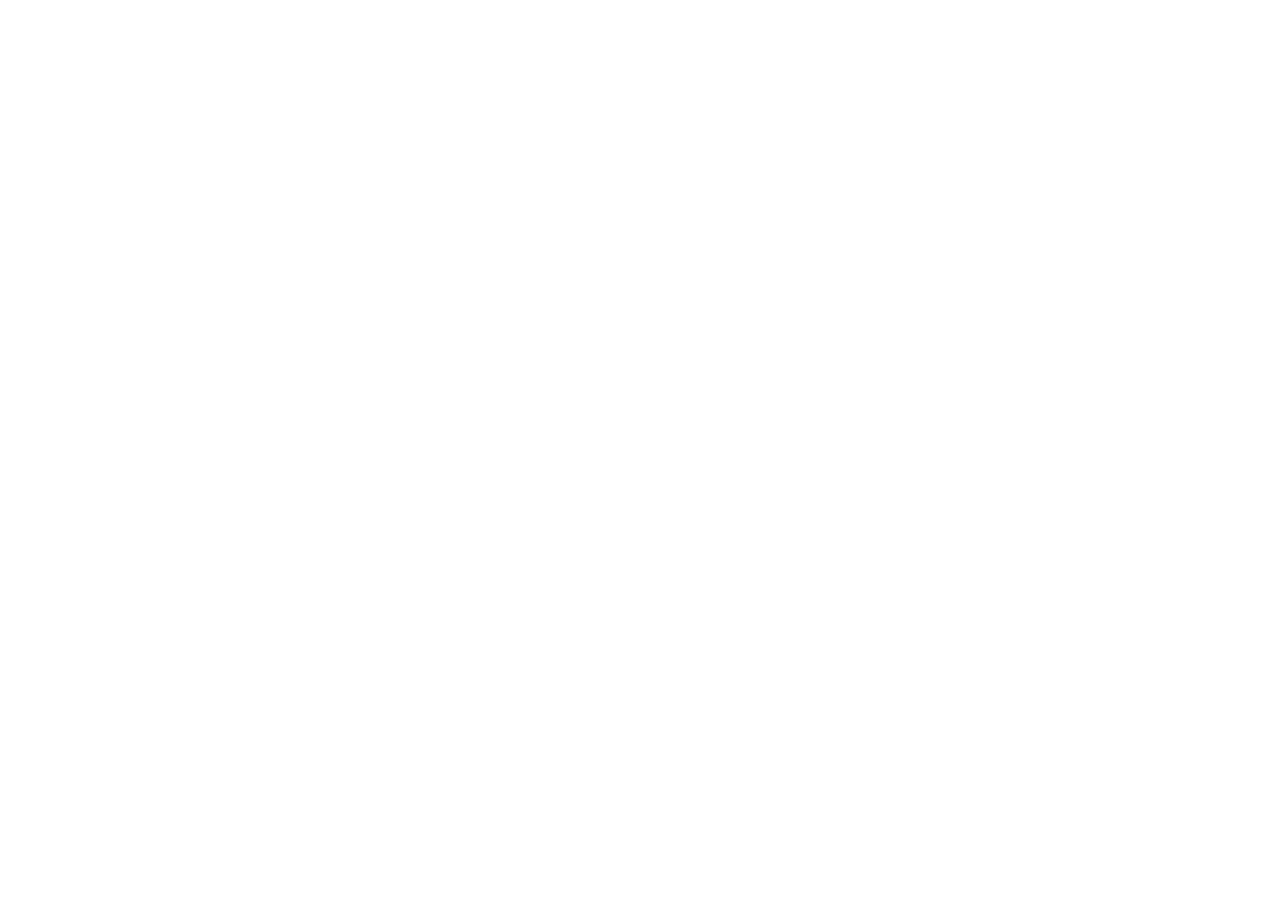
==== index.html @ 22df34af "remove under construction from develop" ====
<!DOCTYPE html>
<html lang="en">
<head>
  <meta charset="UTF-8">
  <meta name="viewport" content="width=device-width, initial-scale=1.0">
  <title>Logistix | Experts in worldwide courier logistics</title>
</head>
<body>

</body>
</html>
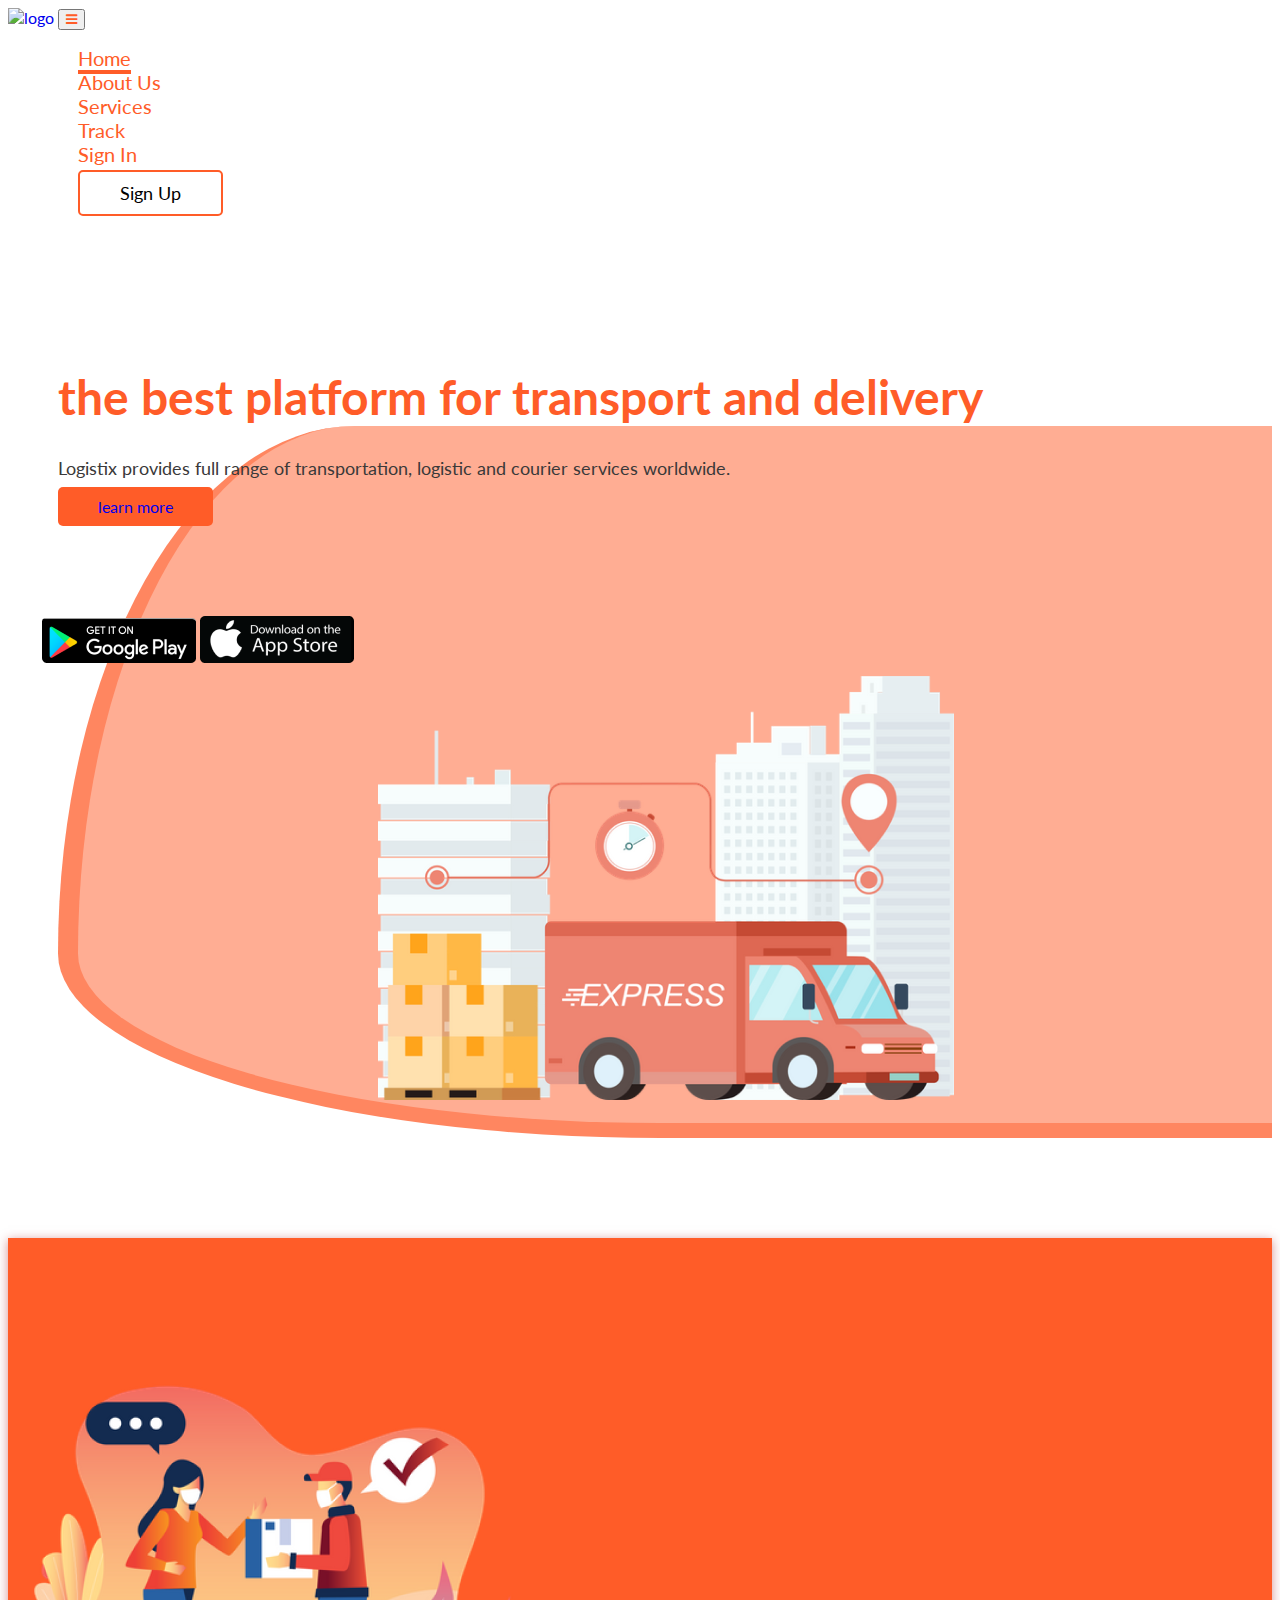
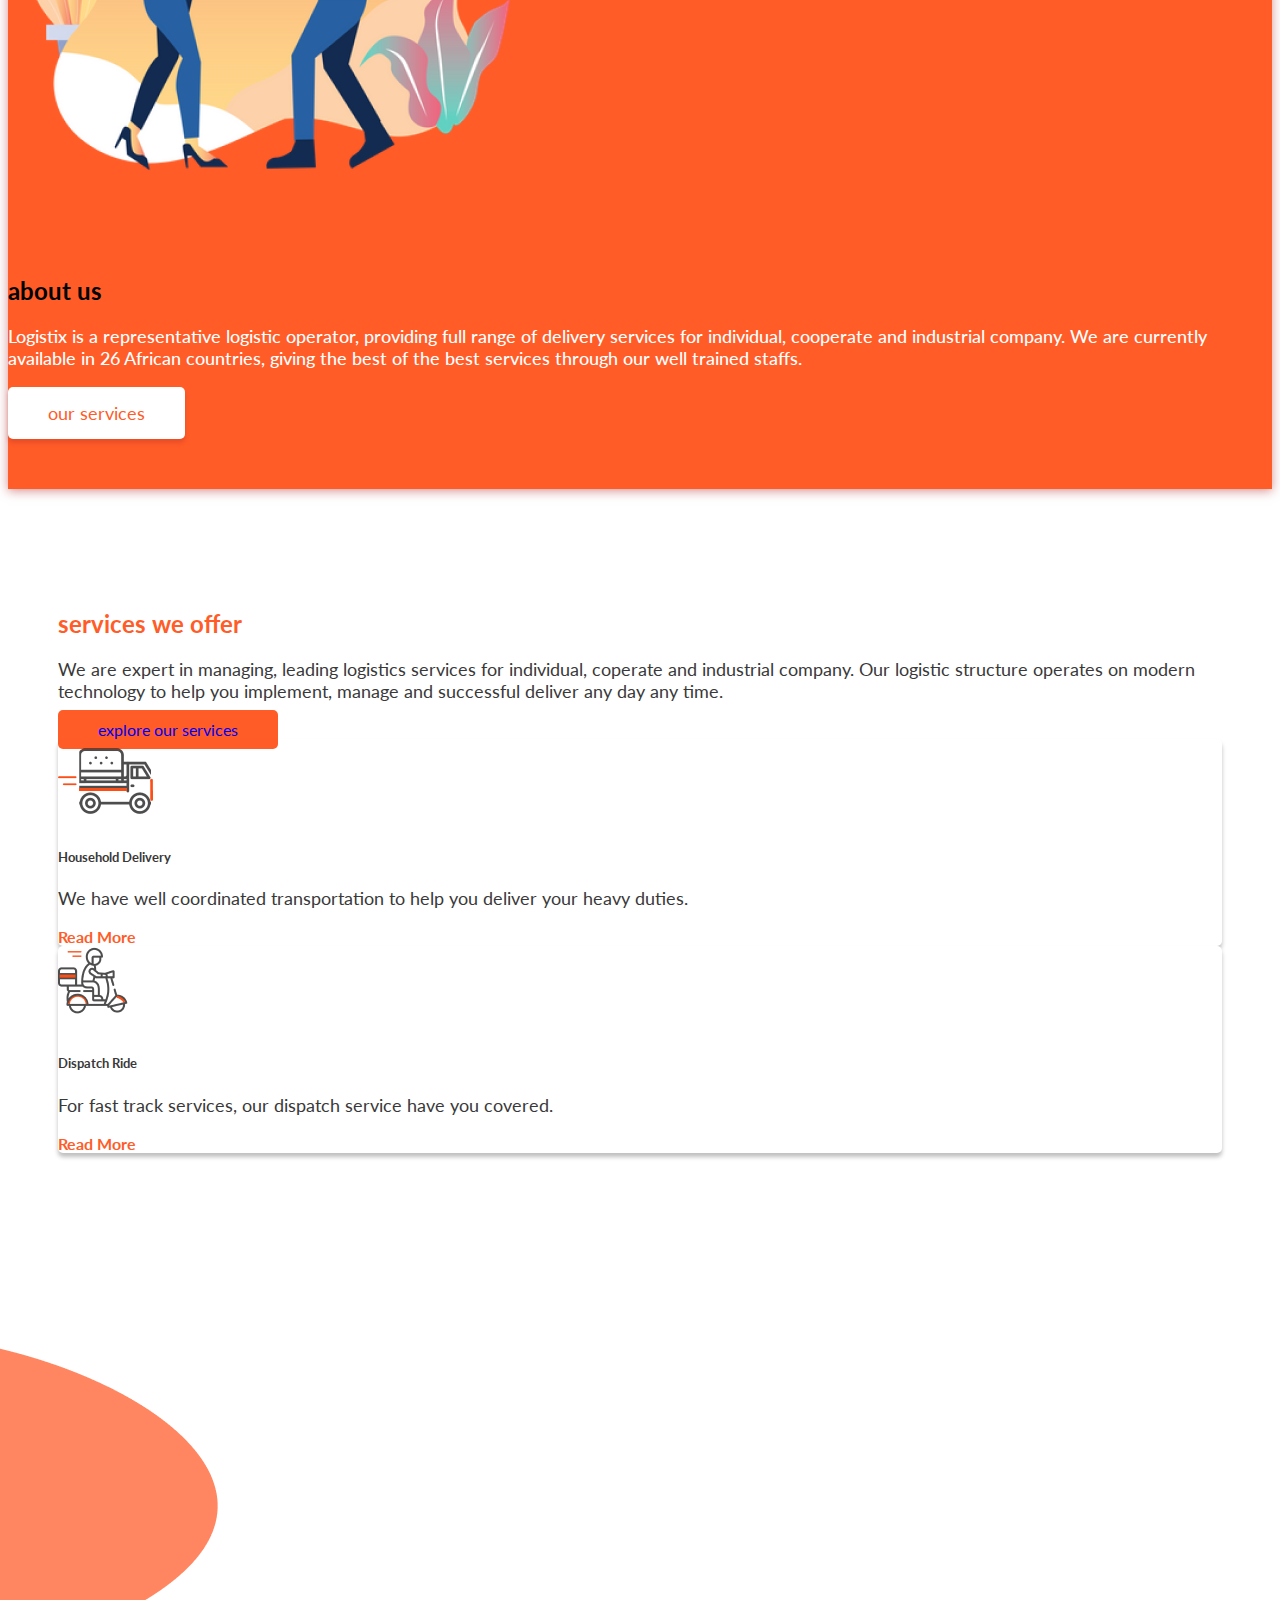
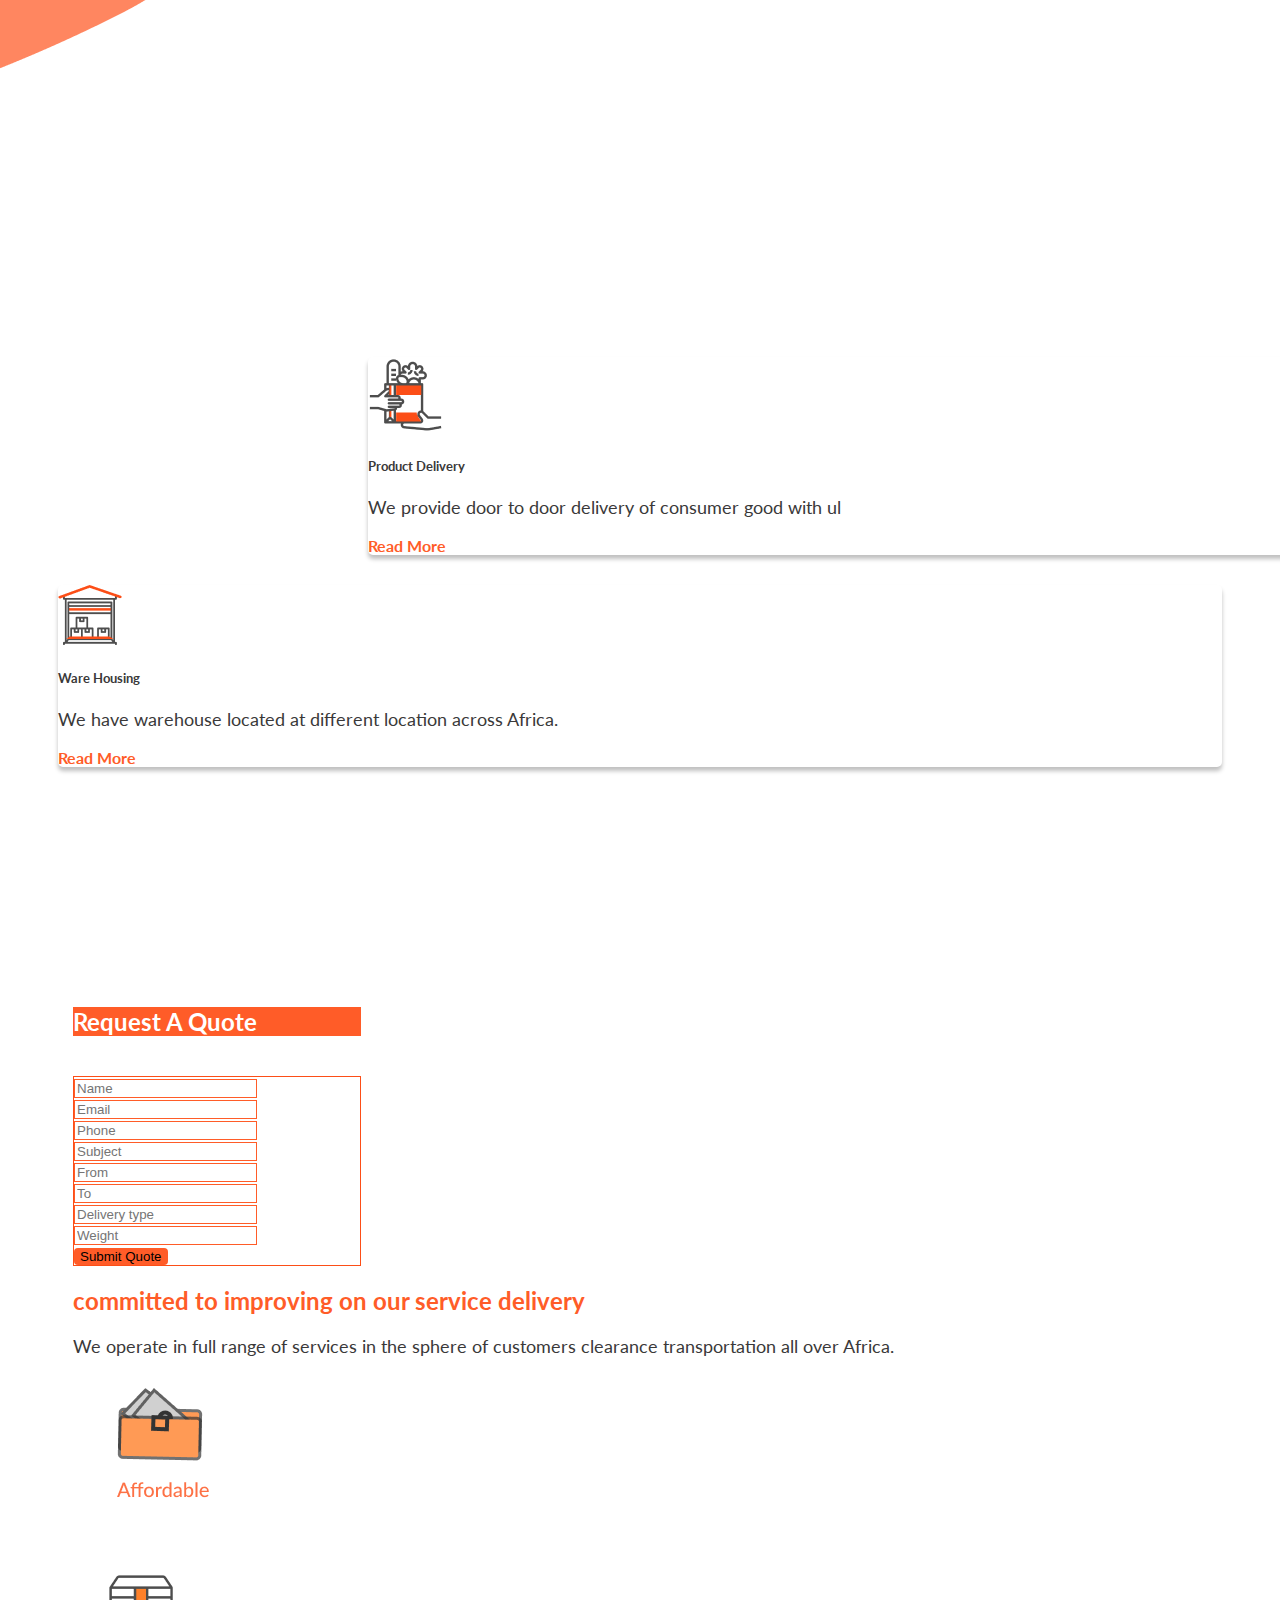
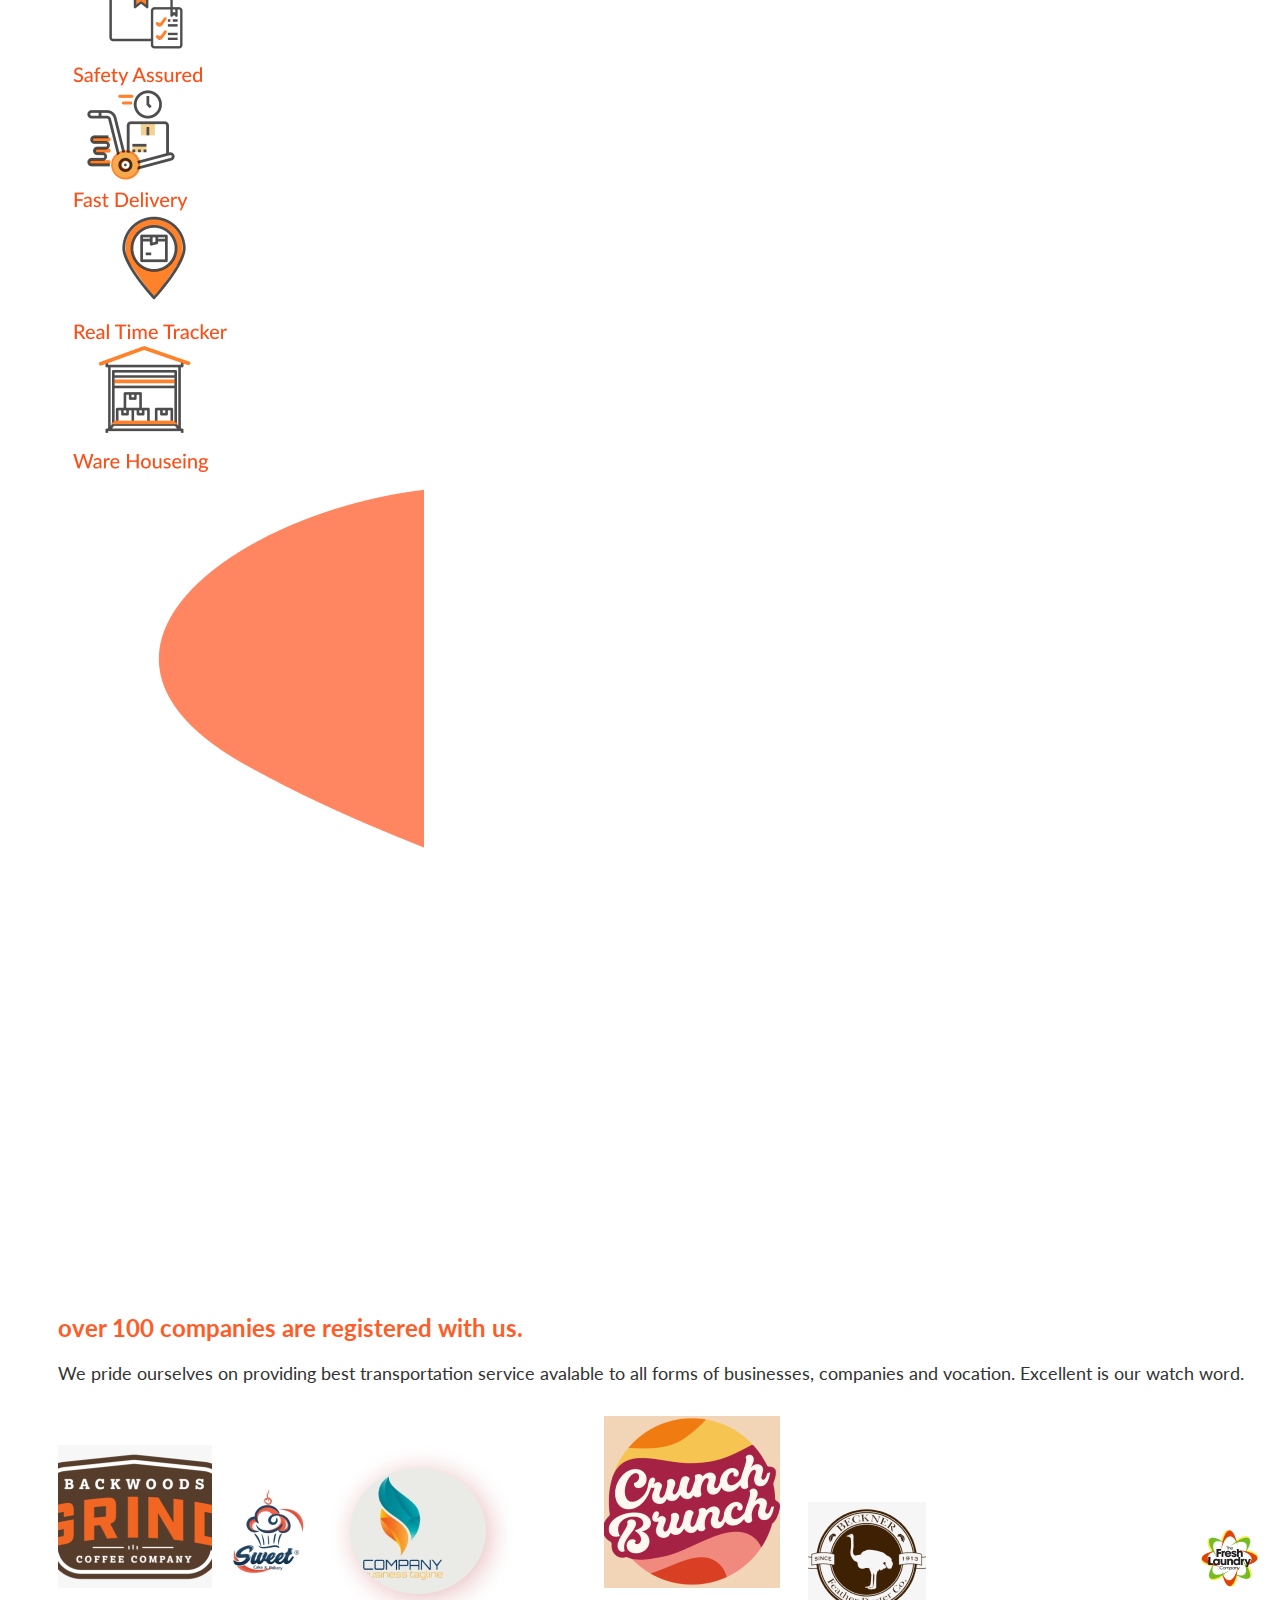
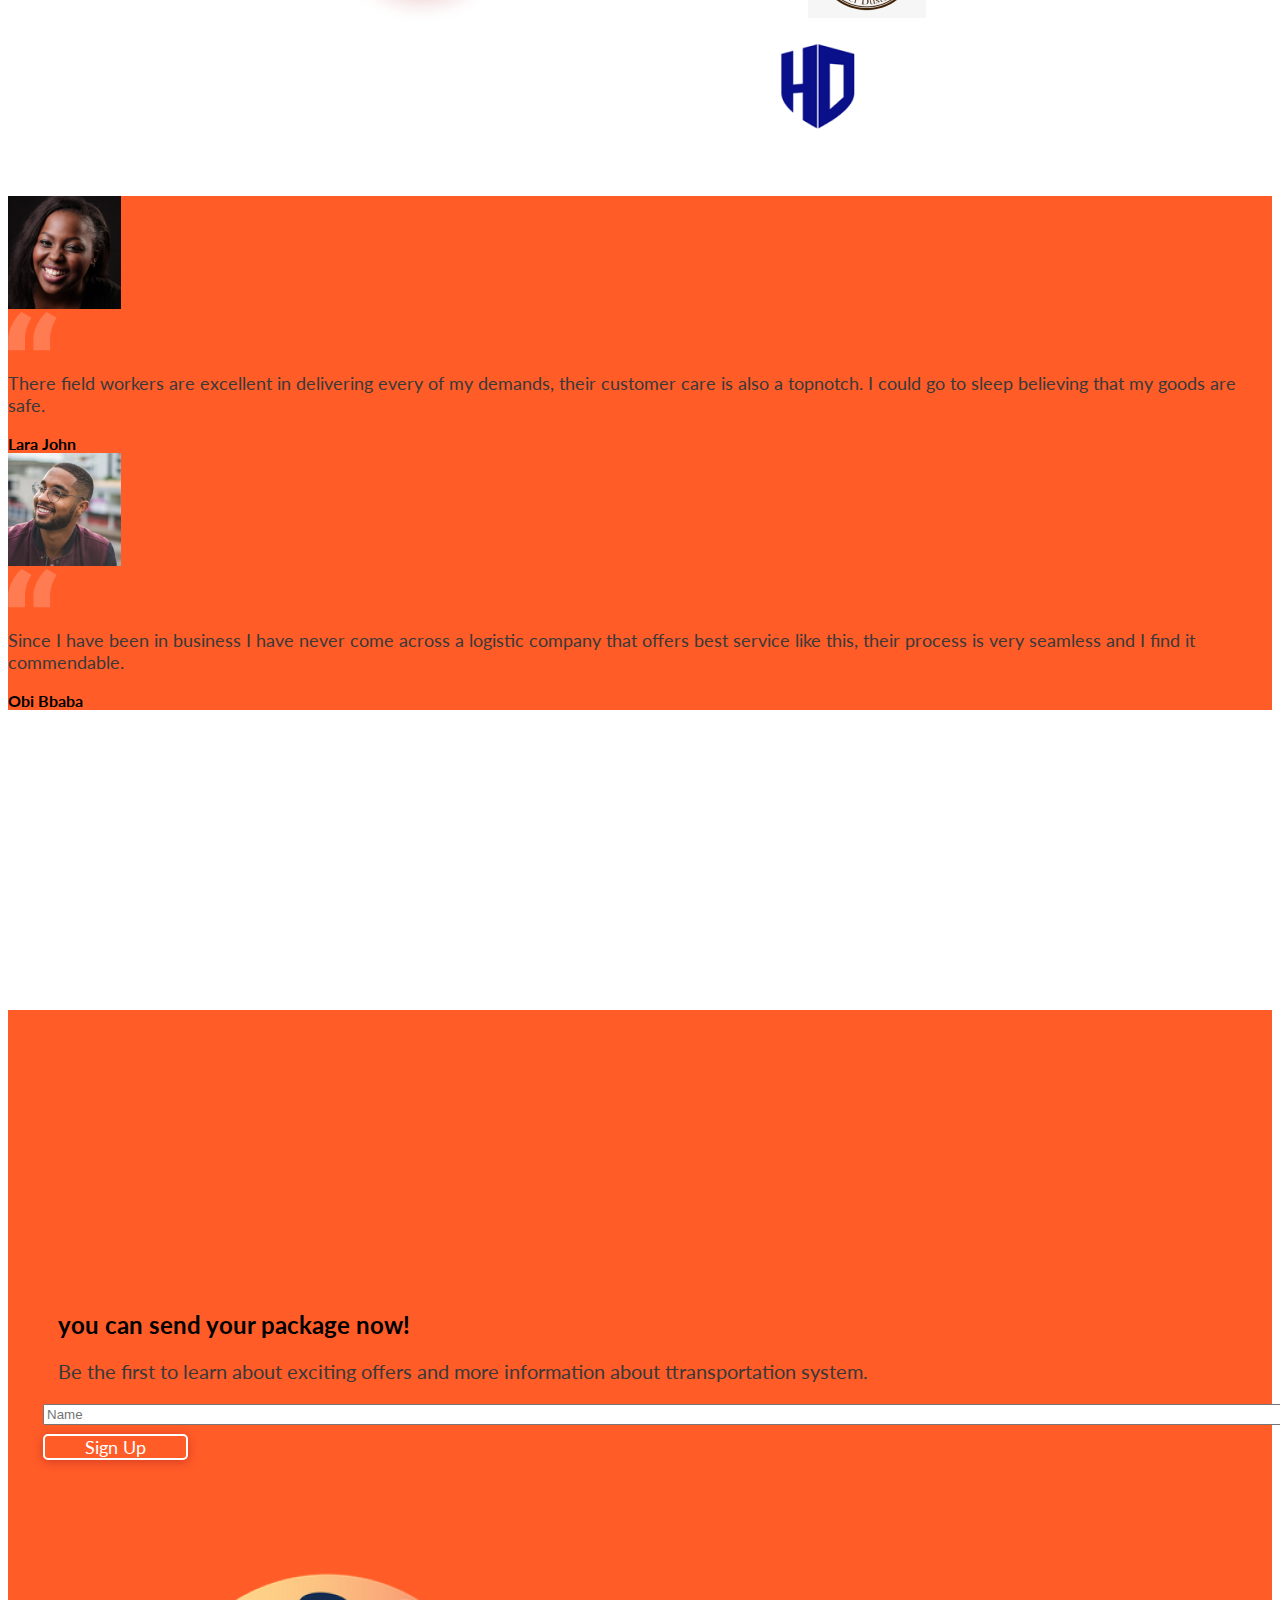
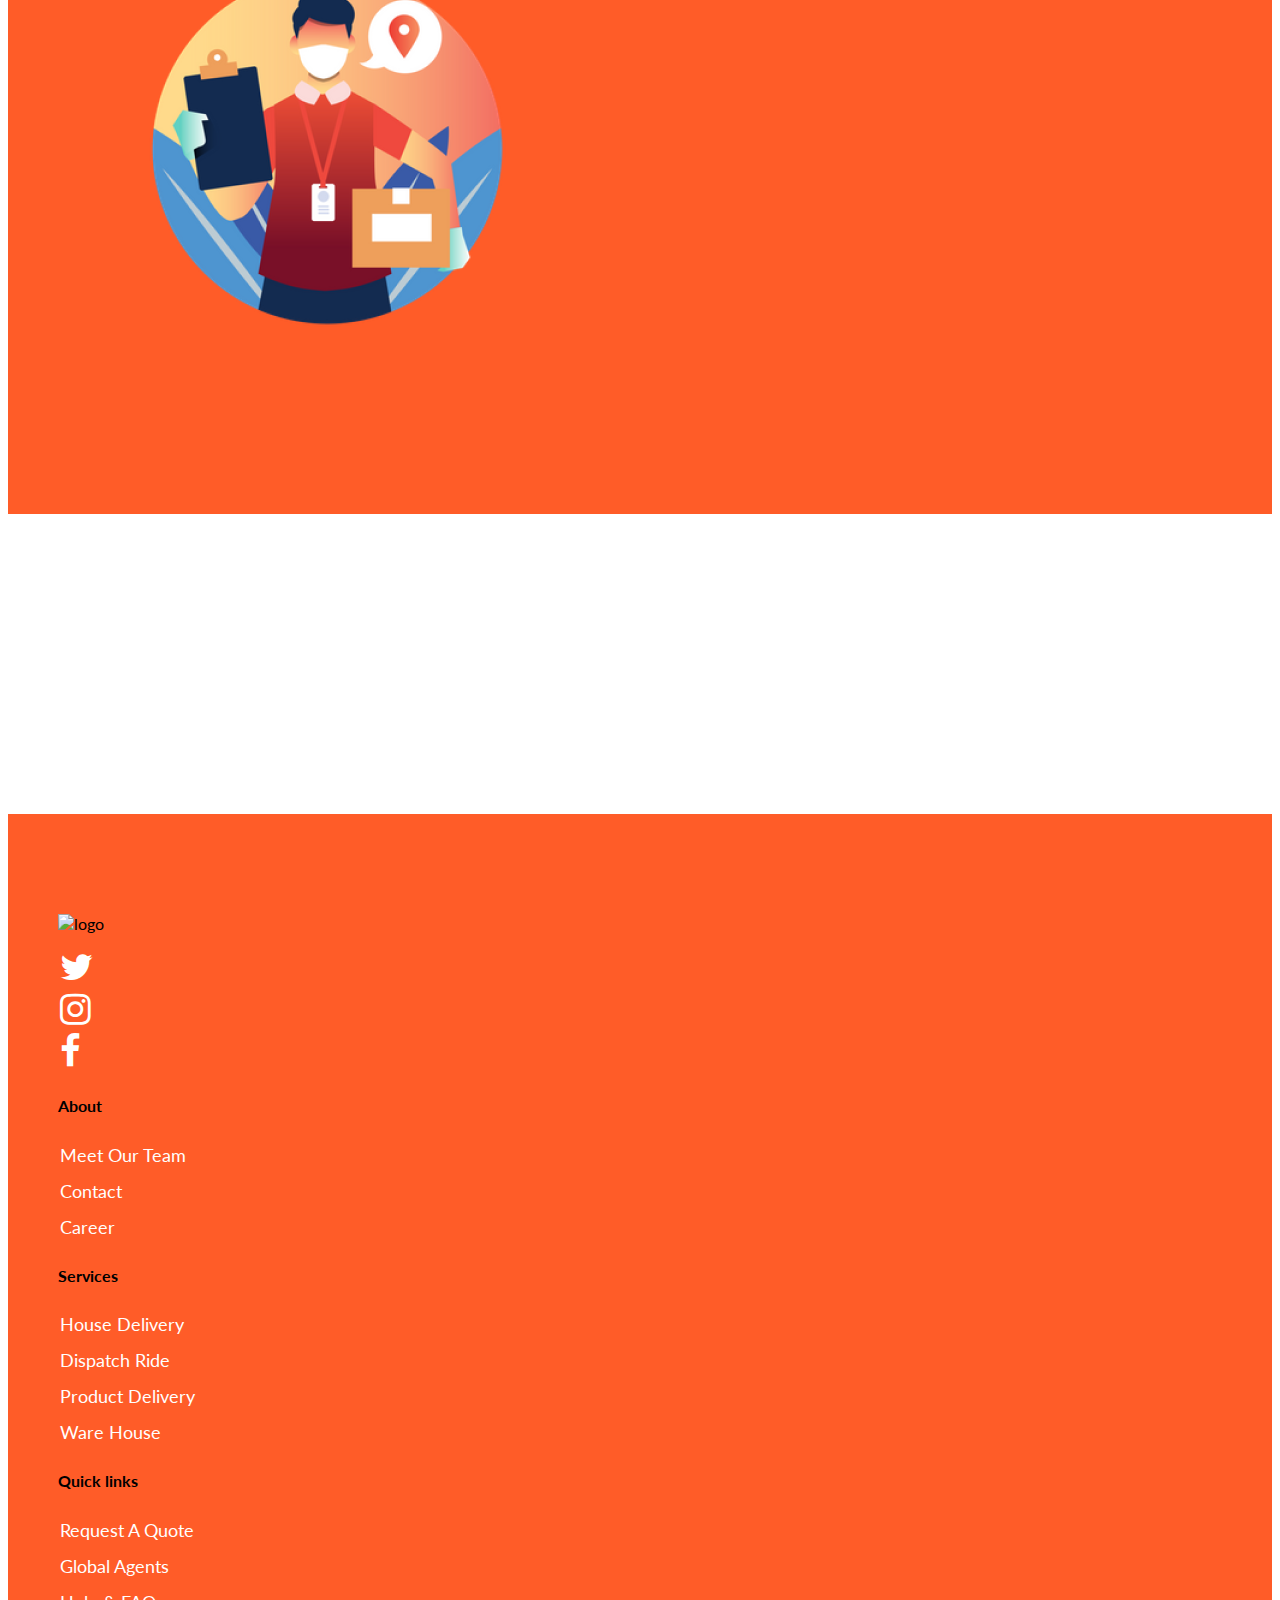
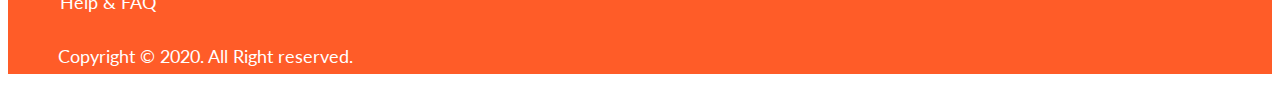
==== commit 6a6c2465: "Build the responsive landing page [ch46689]" ====
--- a/index.html
+++ b/index.html
@@ -1,11 +1,559 @@
 <!DOCTYPE html>
 <html lang="en">
-<head>
-  <meta charset="UTF-8">
-  <meta name="viewport" content="width=device-width, initial-scale=1.0">
-  <title>Logistix | Experts in worldwide courier logistics</title>
-</head>
-<body>
-
-</body>
-</html>+  <head>
+    <meta charset="UTF-8" />
+    <meta name="viewport" content="width=device-width, initial-scale=1.0" />
+    <title>Logistics | Experts in worldwide courier logistics</title>
+    <link rel="stylesheet" href="./css/styles.css" />
+    <link
+      rel="stylesheet"
+      href="https://stackpath.bootstrapcdn.com/bootstrap/4.5.0/css/bootstrap.min.css"
+      integrity="sha384-9aIt2nRpC12Uk9gS9baDl411NQApFmC26EwAOH8WgZl5MYYxFfc+NcPb1dKGj7Sk"
+      crossorigin="anonymous"
+    />
+    <link
+      href="https://fonts.googleapis.com/css2?family=Lato&display=swap"
+      rel="stylesheet"
+    />
+    <link
+      href="https://stackpath.bootstrapcdn.com/font-awesome/4.7.0/css/font-awesome.min.css"
+      rel="stylesheet"
+      integrity="sha384-wvfXpqpZZVQGK6TAh5PVlGOfQNHSoD2xbE+QkPxCAFlNEevoEH3Sl0sibVcOQVnN"
+      crossorigin="anonymous"
+    />
+  </head>
+  <body>
+    <!-- Header start -->
+    <header>
+      <div class="container-fluid mb-4">
+        <nav class="navbar navbar-expand-md px-5">
+          <a class="navbar-brand" href="index.html">
+            <img src="./img/logo-pink.svg" class="img-fluid mr-2" alt="logo" />
+          </a>
+          <button
+            class="navbar-toggler"
+            type="button"
+            data-toggle="collapse"
+            data-target="#navbarSupportedContent"
+          >
+            <span class="navbar-toggler-icon"><i class="fa fa-bars"></i></span>
+          </button>
+
+          <div class="collapse navbar-collapse" id="navbarSupportedContent">
+            <ul class="navbar-nav ml-auto mt-3">
+              <li class="nav-item">
+                <a class="nav-link active" href="#">Home</a>
+              </li>
+              <li class="nav-item">
+                <a class="nav-link" href="#">About Us</a>
+              </li>
+              <li class="nav-item">
+                <a class="nav-link" href="#">Services</a>
+              </li>
+              <li class="nav-item">
+                <a class="nav-link white-color" href="#">Track</a>
+              </li>
+              <li class="nav-item">
+                <a class="nav-link white-color" href="#">Sign In</a>
+              </li>
+              <li class="nav-item white-color">
+                <a class="btn_1" href="#">Sign Up</a>
+              </li>
+            </ul>
+          </div>
+        </nav>
+      </div>
+    </header>
+    <!-- Header end -->
+
+    <!-- Hero start -->
+    <section class="hero hero_padding">
+      <div class="container-fluid">
+        <div class="row">
+          <div class="col-lg-5 col-sm-12 margin_top_mobile">
+            <h1 class="text-capitalize mt-4 mb-4">
+              the best platform for transport and delivery
+            </h1>
+            <p>
+              Logistix provides full range of transportation, logistic and
+              courier services worldwide.
+            </p>
+            <a
+              href="#"
+              class="btn btn-primary shadow-lg text-capitalize mt-4 mb-2"
+              >learn more</a
+            >
+            <div class="col-md-6 mt-4 mb-4 d-flex logo">
+              <img
+                src="./img/playstore 1.png"
+                alt="logo"
+                class="img-fluid mr-4"
+              />
+              <img src="./img/appstore 1.png" alt="logo" class="img-fluid" />
+            </div>
+          </div>
+
+          <div
+            class="col-lg-7 pl-lg-5 col-sm-12 d-none d-lg-block rounded_bg_curve"
+          >
+            <img src="./img/delivery-van.png" alt="image" class="img-fluid" />
+          </div>
+        </div>
+      </div>
+    </section>
+    <!-- Hero end -->
+
+    <!-- About Us start -->
+    <section class="about about_padding">
+      <div class="container">
+        <div class="row">
+          <div class="col-lg-7">
+            <img src="../img/hand-delivery.png" alt="image" class="img-fluid" />
+          </div>
+
+          <div class="col-lg-5 text-white px-4 mobile_margin">
+            <h2 class="text-capitalize mt-4 mb-4 pt-5">about us</h2>
+            <p class="details mb-4 text">
+              Logistix is a representative logistic operator, providing full
+              range of delivery services for individual, cooperate and
+              industrial company. We are currently available in 26 African
+              countries, giving the best of the best services through our well
+              trained staffs.
+            </p>
+            <div class="btn-big col-md-6 text-capitalize text-center">
+              <a href="#">our services</a>
+            </div>
+          </div>
+        </div>
+      </div>
+    </section>
+    <!-- About Us end -->
+
+    <!-- Services We Offer start -->
+    <section class="services services_padding">
+      <div class="container-fluid">
+        <div class="row">
+          <div class="col-lg-4 mobile_text_center">
+            <h2 class="text-capitalize mt-5 mb-4">
+              services we offer
+            </h2>
+            <p class="mb-5">
+              We are expert in managing, leading logistics services for
+              individual, coperate and industrial company. Our logistic
+              structure operates on modern technology to help you implement,
+              manage and successful deliver any day any time.
+            </p>
+            <a href="#" class="btn btn-primary shadow-lg text-capitalize mb-5"
+              >explore our services</a
+            >
+          </div>
+
+          <div class="col-lg-3 mt-4 px-4 pt-4 shadow ml-auto">
+            <img src="./img/Group 11.png" class="img-fluid" alt="truck" />
+            <h5 class="mt-4">Household Delivery</h5>
+            <p>
+              We have well coordinated transportation to help you deliver your
+              heavy duties.
+            </p>
+            <a href="#" class="btn btn-link text-left mr-5">Read More</a>
+          </div>
+
+          <div class="col-lg-3 mt-4 px-4 pt-4 shadow ml-auto">
+            <img src="./img/Group 12.png" class="img-fluid mt-2" alt="truck" />
+            <h5 class="mt-4">Dispatch Ride</h5>
+            <p>
+              For fast track services, our dispatch service have you covered.
+            </p>
+            <a href="#" class="btn btn-link text-left mr-5">Read More</a>
+          </div>
+        </div>
+
+        <div class="row">
+          <div class="ellipse_1 col-lg-2">
+            <img
+              src="./img/Ellipse 27.png"
+              alt="img"
+              class="img-fluid ellipse27"
+            />
+          </div>
+
+          <div class="product col-lg-3 mt-4 px-4 pt-4 shadow">
+            <img src="./img/Group 14.png" class="img-fluid mt-2" alt="truck" />
+            <h5 class="mt-4">Product Delivery</h5>
+            <p>
+              We provide door to door delivery of consumer good with ul
+            </p>
+            <a href="#" class="btn btn-link text-left mr-5">Read More</a>
+          </div>
+
+          <div class="ellipse_2 col-lg-3 mt-4 px-4 pt-4 ml-auto shadow">
+            <img src="./img/Group 13.png" class="img-fluid mt-2" alt="truck" />
+            <h5 class="mt-4">Ware Housing</h5>
+            <p>
+              We have warehouse located at different location across Africa.
+            </p>
+            <a href="#" class="btn btn-link text-left mr-5">Read More</a>
+          </div>
+        </div>
+      </div>
+    </section>
+    <!-- Services We Offer start -->
+
+    <!-- Service delivery start -->
+    <section class="delivery service_delivery_padding">
+      <div class="container-fluid">
+        <div class="row">
+          <div class="col-sm-12 col-lg-5 card">
+            <h5 class="card-header text-center p-4">
+              request a quote
+            </h5>
+            <div class="card-body">
+              <form>
+                <div class="form-row">
+                  <div class="form-group col-md-6">
+                    <input
+                      type="text"
+                      class="form-control form-control-lg"
+                      placeholder="Name"
+                    />
+                  </div>
+                  <div class="form-group col-md-6">
+                    <input
+                      type="email"
+                      class="form-control form-control-lg"
+                      placeholder="Email"
+                    />
+                  </div>
+                  <div class="form-group col-md-6">
+                    <input
+                      type="text"
+                      class="form-control form-control-lg"
+                      placeholder="Phone"
+                    />
+                  </div>
+                  <div class="form-group col-md-6">
+                    <input
+                      type="text"
+                      class="form-control form-control-lg"
+                      placeholder="Subject"
+                    />
+                  </div>
+                  <div class="form-group col-md-6">
+                    <input
+                      type="text"
+                      class="form-control form-control-lg"
+                      placeholder="From"
+                    />
+                  </div>
+                  <div class="form-group col-md-6">
+                    <input
+                      type="text"
+                      class="form-control form-control-lg"
+                      placeholder="To"
+                    />
+                  </div>
+                  <div class="form-group col-md-6">
+                    <input
+                      type="text"
+                      class="form-control form-control-lg"
+                      placeholder="Delivery type"
+                    />
+                  </div>
+                  <div class="form-group col-md-6">
+                    <input
+                      type="text"
+                      class="form-control form-control-lg"
+                      placeholder="Weight"
+                    />
+                  </div>
+                </div>
+                <button class="btn btn-primary btn-lg btn-block mt-4">
+                  Submit Quote
+                </button>
+              </form>
+            </div>
+          </div>
+
+          <div class="col-lg-7 pl-lg-5 margin_mobile">
+            <h2 class="text-capitalize mt-4 mb-4">
+              committed to improving on our service delivery
+            </h2>
+            <p>
+              We operate in full range of services in the sphere of customers
+              clearance transportation all over Africa.
+            </p>
+
+            <div class="d-flex mt-5 mb-5">
+              <div class="col-md-4 col-lg-4">
+                <img src="./img/afforrable.png" alt="img" class="img-fluid" />
+              </div>
+
+              <div class="col-md-4 col-lg-4">
+                <img src="./img/safety.png" alt="img" class="img-fluid" />
+              </div>
+
+              <div class="col-md-4 col-lg-4">
+                <img src="./img/delivery.png" alt="img" class="img-fluid" />
+              </div>
+            </div>
+
+            <div class="d-flex mt-5 mb-5">
+              <div class="col-md-4 col-lg-6">
+                <img src="./img/tracker.png" alt="img" class="img-fluid" />
+              </div>
+
+              <div class="col-md-4 col-lg-4">
+                <img src="./img/Group 18.png" alt="img" class="img-fluid" />
+              </div>
+
+              <div class="col-md-4 col-lg-2">
+                <img
+                  src="./img/Ellipse 28.png"
+                  alt="img"
+                  class="img-fluid cuvrve_icon"
+                />
+              </div>
+            </div>
+          </div>
+        </div>
+      </div>
+    </section>
+    <!-- Service delivery end -->
+
+    <!-- Companies Registered With Us start -->
+    <section class="companies companies_padding">
+      <div class="container-fluid">
+        <div class="row">
+          <div class="col-lg-5 mobile_margin">
+            <h2 class="text-capitalize mt-4 mb-4">
+              over 100 companies are registered with us.
+            </h2>
+            <p>
+              We pride ourselves on providing best transportation service
+              avalable to all forms of businesses, companies and vocation.
+              Excellent is our watch word.
+            </p>
+          </div>
+
+          <div class="col-lg-7 pl-lg-5 companies_logo">
+            <img
+              src="./img/grind.png"
+              alt="grind"
+              class="img-fluid rounded-circle shadow-lg grind"
+            />
+            <img
+              src="./img/bakery-cake.png"
+              alt="cake"
+              class="img-fluid rounded-circle ml-5 bakery"
+            />
+            <img
+              src="./img/mask.png"
+              alt="mask"
+              class="img-fluid rounded-circle mask"
+            />
+            <img
+              src="./img/dribbble_shot.png"
+              alt="dribbble_shot"
+              class="img-fluid rounded-circle pl-5 ml-5 dribbble_shot"
+            />
+            <img
+              src="./img/shield.png"
+              alt="shield"
+              class="img-fluid rounded-circle shadow-lg shield"
+            />
+            <img
+              src="./img/ostrich.png"
+              alt="ostrich"
+              class="img-fluid rounded-circle ml-5 ostrich"
+            />
+            <img
+              src="./img/flower.png"
+              alt="flower"
+              class="img-fluid rounded-circle shadow-lg flower"
+            />
+            <img
+              src="./img/joy.png"
+              alt="joy"
+              class="img-fluid rounded-circle shadow-lg joy"
+            />
+            <img
+              src="./img/tree-.png"
+              alt="tree"
+              class="img-fluid rounded-circle shadow-lg tree"
+            />
+          </div>
+        </div>
+      </div>
+    </section>
+    <!-- Companies Registered With Us end -->
+
+    <!-- Testimonials start -->
+    <section class="testimonials testimonials_padding p-5">
+      <div class="container">
+        <div class="row">
+          <div class="col-md-6 mx-auto text-center mobile_hidden">
+            <div class="p-5">
+              <img
+                src="./img/photo1.png"
+                alt=" photo"
+                class="img-fluid rounded-circle"
+              />
+              <div class="quote text-left">
+                <img src="./img/“.png" alt="quote" class="img-fluid" />
+              </div>
+              <p class="text-white mt-4 px-2">
+                There field workers are excellent in delivering every of my
+                demands, their customer care is also a topnotch. I could go to
+                sleep believing that my goods are safe.
+              </p>
+              <strong class="text-white">Lara John</strong>
+            </div>
+          </div>
+
+          <div class="col-md-6 mx-auto text-center mobile_bottom">
+            <div class="p-5">
+              <img
+                src="./img/photo2.png"
+                alt=" photo"
+                class="img-fluid rounded-circle"
+              />
+              <div class="quote text-left">
+                <img src="./img/“ quote2.png" alt="quote" class="img-fluid" />
+              </div>
+              <p class="text-white mt-4 px-2">
+                Since I have been in business I have never come across a
+                logistic company that offers best service like this, their
+                process is very seamless and I find it commendable.
+              </p>
+              <strong class="text-white">Obi Bbaba</strong>
+            </div>
+          </div>
+        </div>
+      </div>
+    </section>
+    <!-- Testimonials end -->
+
+    <!-- Empty section space start -->
+    <div class="container empty_space_1"></div>
+    <!-- Empty section space end -->
+
+    <!-- Send Packages start -->
+    <section class="packages send_packages_padding">
+      <div class="container-fluid">
+        <div class="row">
+          <div class="col-md-6 text-white">
+            <div class="margin_top">
+              <h2 class="text-capitalize mb-4">
+                you can send your package now!
+              </h2>
+              <p class="mb-4 text-white">
+                Be the first to learn about exciting offers and more information
+                about ttransportation system.
+              </p>
+              <div class="col-sm-12 d-flex margin mt-4">
+                <form>
+                  <input
+                    type="text"
+                    class="form-control form-control-lg d-block"
+                    placeholder="Name"
+                  />
+                </form>
+                <a href="#" class="btn-primary btn-lg ml-auto">Sign Up</a>
+              </div>
+            </div>
+          </div>
+
+          <div class="col-md-6 mobile_hidden">
+            <img
+              src="../img/delivery-man.png"
+              alt="delivery"
+              class="img-fluid"
+            />
+          </div>
+        </div>
+      </div>
+    </section>
+    <!-- Send Packages end -->
+
+    <!-- Empty section space start -->
+    <div class="container empty_space_2"></div>
+    <!-- Empty section space end -->
+
+    <!-- Footer start -->
+    <footer class="footer footer_padding">
+      <div class="container-fluid">
+        <div class="row">
+          <div class="col-md-3 col-sm-4">
+            <img
+              src="./img/logo-white.svg"
+              class="img-fluid mt-2 mb-4"
+              alt="logo"
+            />
+            <ul class="social-icons d-flex mt-4">
+              <li>
+                <a href="#"><i class="fa fa-twitter fa-2x"></i></a>
+              </li>
+              <li>
+                <a href="#"><i class="fa fa-instagram fa-2x pl-5"></i></a>
+              </li>
+              <li>
+                <a href="#"><i class="fa fa-facebook fa-2x pl-5"></i></a>
+              </li>
+            </ul>
+          </div>
+
+          <div class="col-md-3 col-sm-4">
+            <h4 class="text-white mb-4">About</h4>
+            <ul>
+              <li><a href="#">Meet Our Team</a></li>
+              <li><a href="#">Contact</a></li>
+              <li><a href="#">Career</a></li>
+            </ul>
+          </div>
+
+          <div class="col-md-3 col-sm-4">
+            <h4 class="text-white mb-4">Services</h4>
+            <ul>
+              <li><a href="#">House Delivery</a></li>
+              <li><a href="#">Dispatch Ride</a></li>
+              <li><a href="#">Product Delivery</a></li>
+              <li><a href="#">Ware House</a></li>
+            </ul>
+          </div>
+
+          <div class="col-md-3 col-sm-4">
+            <h4 class="text-white mb-4">Quick links</h4>
+            <ul>
+              <li><a href="#">Request A Quote</a></li>
+              <li><a href="#">Global Agents</a></li>
+              <li><a href="#">Help & FAQ</a></li>
+            </ul>
+          </div>
+
+          <div class="col-sm-12 mt-4 text-white text-center">
+            <p>Copyright &copy; 2020. All Right reserved.</p>
+          </div>
+        </div>
+      </div>
+    </footer>
+    <!-- Footer end -->
+
+    <!-- Script start -->
+    <script
+      src="https://code.jquery.com/jquery-3.3.1.slim.min.js"
+      integrity="sha384-q8i/X+965DzO0rT7abK41JStQIAqVgRVzpbzo5smXKp4YfRvH+8abtTE1Pi6jizo"
+      crossorigin="anonymous"
+    ></script>
+    <script
+      src="https://cdnjs.cloudflare.com/ajax/libs/popper.js/1.14.7/umd/popper.min.js"
+      integrity="sha384-UO2eT0CpHqdSJQ6hJty5KVphtPhzWj9WO1clHTMGa3JDZwrnQq4sF86dIHNDz0W1"
+      crossorigin="anonymous"
+    ></script>
+    <script
+      src="https://stackpath.bootstrapcdn.com/bootstrap/4.3.1/js/bootstrap.min.js"
+      integrity="sha384-JjSmVgyd0p3pXB1rRibZUAYoIIy6OrQ6VrjIEaFf/nJGzIxFDsf4x0xIM+B07jRM"
+      crossorigin="anonymous"
+    ></script>
+    <!-- Script end -->
+  </body>
+</html>
--- a/css/styles.css
+++ b/css/styles.css
@@ -0,0 +1,504 @@
+:root {
+  --mainColor: #ff5c28;
+  --whiteColor: #fff;
+}
+
+body {
+  font-family: 'Lato', sans-serif !important;
+}
+
+p {
+  color: #3a3939;
+  font-size: 18px !important;
+}
+
+a {
+  text-decoration: none !important;
+}
+
+.btn-primary:hover {
+  background-color: #ff8660 !important;
+  color: var(--whiteColor);
+  border: 2px solid #ff8660 !important;
+}
+
+/* Header start */
+
+.nav-link {
+  font-size: 20px;
+  color: var(--mainColor);
+}
+
+.navbar-nav > li {
+  padding-left: 30px;
+  padding-right: 30px;
+}
+
+.navbar-nav .active {
+  border-bottom: 4px solid var(--mainColor);
+  width: 68px;
+}
+
+.fa-bars {
+  color: var(--mainColor);
+}
+
+.navbar-nav .white-color {
+  background-color: white !important;
+}
+
+nav .btn_1 {
+  border: 2px solid var(--mainColor);
+  border-radius: 5px;
+  padding: 10px 40px;
+  line-height: 3;
+  color: black !important;
+  font-size: 18px;
+}
+/* Header end */
+
+/* Hero start */
+.hero_padding {
+  padding-top: 100px;
+  padding-bottom: 100px;
+  padding-left: 50px;
+}
+
+.hero h1 {
+  color: var(--mainColor);
+  font-weight: bold;
+  font-size: 48px;
+}
+
+.hero .logo {
+  margin-left: -16px;
+  margin-top: 100px;
+}
+
+.rounded_bg_curve {
+  background-color: rgba(255, 92, 40, 0.5);
+  border-radius: 33% 0% 0% 67% / 100% 45% 1% 35%;
+  padding: 250px 200px 20px 300px;
+  margin-top: -240px;
+  border-left: 20px solid #ff8660;
+  border-bottom: 15px solid #ff8660;
+}
+
+@media (max-width: 992px) {
+  .hero .margin_top_mobile {
+    text-align: center;
+  }
+}
+
+@media (max-width: 992px) {
+  .hero .logo {
+    display: none !important;
+  }
+  .hero .margin_top_mobile {
+    margin-top: -80px;
+  }
+}
+/* Hero end */
+
+/* About Us start */
+
+.about_padding {
+  padding-top: 80px;
+  padding-bottom: 50px;
+  background-color: var(--mainColor);
+  box-shadow: 0px 2px 10px rgba(177, 31, 31, 0.5);
+}
+
+.about .btn-big {
+  display: inline-block;
+  background-color: var(--whiteColor);
+  box-shadow: 0px 4px 4px rgba(177, 31, 31, 0.25);
+  border-radius: 5px;
+  padding: 15px 40px;
+  font-size: 18px;
+}
+
+.btn-big a {
+  color: var(--mainColor) !important;
+}
+
+.about .details {
+  font-weight: 500;
+  font-size: 20px;
+  color: var(--whiteColor);
+}
+
+@media (max-width: 768px) {
+  .about .mobile_margin {
+    margin-top: -80px !important;
+    padding-bottom: 100px;
+    text-align: center;
+  }
+}
+
+/* About Us end */
+
+/* Services We Offer (on home page) start */
+.services_padding {
+  padding-top: 100px;
+  padding-bottom: 100px;
+  padding-left: 50px;
+  padding-right: 50px;
+}
+
+.services p {
+  color: #3a3939;
+  font-size: 18px !important;
+}
+
+.services h5 {
+  color: #3a3939;
+}
+
+.services .btn-primary,
+.hero .btn-primary,
+.mobile_view .btn-primary {
+  background-color: var(--mainColor) !important;
+  padding: 10px 40px;
+  border: none;
+  border-radius: 5px;
+}
+
+.services .btn-link {
+  font-weight: bold;
+}
+
+.services h2,
+.services .btn-link {
+  color: var(--mainColor) !important;
+  font-weight: bold;
+}
+
+.card {
+  width: 18rem !important;
+}
+
+.shadow {
+  background: var(--whiteColor);
+  border-radius: 5px;
+  box-shadow: 0px 4px 4px rgba(0, 0, 0, 0.25);
+}
+
+.ellipse_1 {
+  padding-top: 150px;
+}
+
+.ellipse_1,
+.ellipse_2,
+.product {
+  margin-top: 30px !important;
+}
+
+.product {
+  position: relative;
+  left: 310px;
+}
+
+@media (max-width: 990px) {
+  .ellipse_1 {
+    display: none !important;
+  }
+  .product {
+    position: relative;
+    left: 0 !important;
+  }
+  .shadow {
+    padding-bottom: 48px !important;
+  }
+}
+
+@media (max-width: 768px) {
+  .services .mobile_text_center {
+    text-align: center;
+  }
+}
+/* Services We Offer (on home page) end */
+
+/* Service delivery start */
+.service_delivery_padding {
+  padding-top: 100px;
+  padding-bottom: 100px;
+  padding-left: 65px;
+  padding-right: 50px;
+}
+
+.delivery h2 {
+  font-weight: bold;
+}
+
+.delivery .cuvrve_icon {
+  position: relative;
+  left: 80px !important;
+}
+
+.services .ellipse27 {
+  position: relative !important;
+  right: 180px !important;
+}
+
+.delivery .btn-primary {
+  background-color: var(--mainColor) !important;
+  border-radius: 4px;
+  border: none;
+}
+
+.delivery h4 {
+  color: var(--mainColor);
+}
+
+.delivery .card-header {
+  background: var(--mainColor) !important;
+  color: var(--whiteColor);
+  text-transform: capitalize;
+  font-weight: bold;
+  font-size: 24px;
+}
+
+.delivery .card {
+  padding: 0 !important;
+}
+
+.delivery .card-body {
+  border: 1px solid #fc4e17;
+}
+
+.delivery .form-control {
+  border: 1px solid var(--mainColor) !important;
+}
+
+.delivery h2 {
+  color: var(--mainColor);
+}
+
+@media (max-width: 992px) {
+  .delivery .cuvrve_icon,
+  .delivery .card,
+  .companies_logo {
+    display: none !important ;
+  }
+}
+
+@media (max-width: 768px) {
+  .delivery h2,
+  .companies h2 {
+    text-align: center;
+    font-weight: bold;
+  }
+}
+
+@media (max-width: 768px) {
+  .empty_space_2 {
+    display: none !important;
+  }
+}
+
+.packages h2 {
+  font-weight: bold;
+}
+
+.packages .btn-secondary {
+  border: none !important;
+}
+
+@media (max-width: 768px) {
+  .delivery .margin_mobile,
+  .companies .mobile_margin {
+    margin-top: -100px;
+  }
+}
+
+@media (max-width: 768px) {
+  .testimonials .mobile_hidden {
+    display: none;
+  }
+}
+
+@media (max-width: 768px) {
+  .testimonials .mobile_bottom {
+    padding-bottom: 100px;
+  }
+}
+
+@media (max-width: 768px) {
+  .packages,
+  .packages h2 {
+    background-color: white !important;
+    color: #ff5c28 !important;
+    text-align: center;
+    margin-top: -100px;
+  }
+  .packages .mobile_hidden,
+  .packages form,
+  .packages a {
+    display: none !important;
+  }
+}
+
+/* Service delivery end */
+
+/* Testimonials start */
+.testimonials_padding {
+  background-color: var(--mainColor);
+}
+/* Testimonials end */
+
+/* Empty white space start */
+.empty_space_1,
+.empty_space_2 {
+  padding: 150px 0;
+}
+
+@media (max-width: 992px) {
+  .empty_space_1 {
+    display: none !important;
+  }
+}
+/* Empty white space end */
+
+/* Send Packages start  */
+.send_packages_padding {
+  background-color: var(--mainColor);
+  padding-top: 100px;
+  padding-bottom: 100px;
+  padding-left: 50px;
+}
+
+.packages .margin {
+  margin-left: -15px !important;
+}
+
+.packages .btn-primary {
+  background-color: #ff5c28;
+  font-size: 18px;
+  color: var(--whiteColor);
+  box-shadow: 0px 2px 10px rgba(177, 31, 31, 0.5);
+  border: 2px solid var(--whiteColor);
+  border-radius: 5px !important;
+  padding: 0 40px;
+  line-height: 2.5;
+}
+
+.packages .form-control {
+  width: 120%;
+}
+
+.packages .margin_top {
+  padding-top: 180px !important;
+}
+
+.packages p {
+  font-size: 20px !important;
+}
+
+/* Send Packages end  */
+
+/*  Companies start */
+.companies_padding {
+  padding-top: 100px;
+  padding-bottom: 100px;
+  padding-left: 50px;
+}
+
+.companies h2 {
+  color: var(--mainColor);
+}
+
+.companies p {
+  color: #333333;
+  font-size: 20px;
+}
+
+.companies .ostrich {
+  position: relative;
+  top: 120px;
+}
+
+.companies .dribbble_shot {
+  position: relative;
+  top: 0;
+  left: 80px;
+}
+
+.companies .mask {
+  position: relative;
+  bottom: -40px;
+}
+
+.companies .ostrich {
+  position: relative;
+  top: 30px;
+  margin-left: -10px;
+}
+
+.companies .shield {
+  position: relative;
+  top: 150px;
+  left: 60px;
+}
+
+.companies .flower {
+  position: relative;
+  top: 0px;
+  margin-left: 270px;
+}
+
+.companies .joy {
+  position: relative;
+  top: 0px;
+  right: 180px;
+}
+
+.companies .tree {
+  position: relative;
+  top: -140px;
+  right: 370px;
+}
+
+@media (max-width: 1080px) {
+  .companies .tree {
+    position: relative;
+    top: 0 !important;
+    margin: 0 !important;
+  }
+}
+/*  Companies end */
+
+/* Footer start */
+ul {
+  list-style: none;
+}
+
+a {
+  text-decoration: none !important;
+}
+
+.footer a,
+.footer p {
+  color: var(--whiteColor);
+  line-height: 2;
+  font-size: 18px;
+}
+
+.footer_padding {
+  background-color: var(--mainColor);
+  padding-top: 100px;
+  padding-left: 50px;
+}
+
+.footer li {
+  margin-left: -38px !important;
+}
+
+/* Small screens */
+@media (max-width: 768px) {
+  .footer p {
+    text-align: left;
+    margin-top: -25px;
+  }
+}
+/* Footer end */
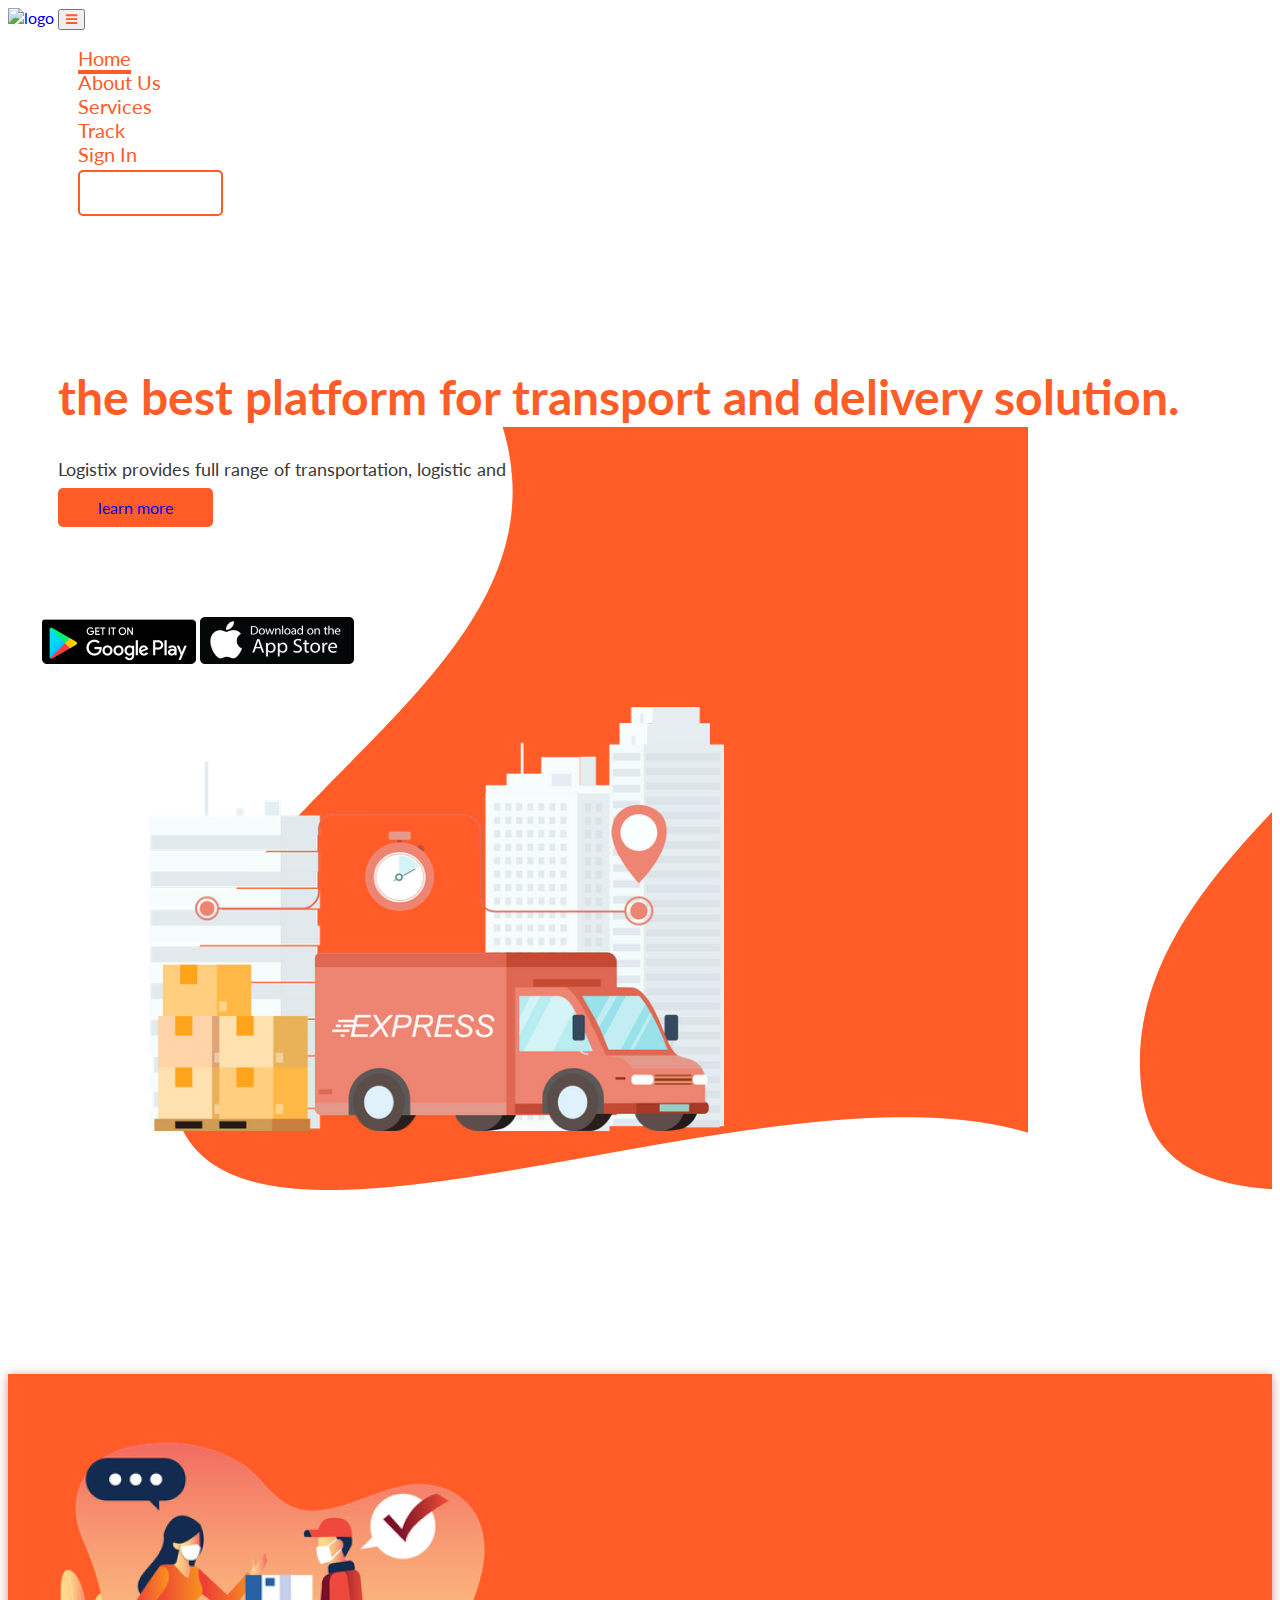
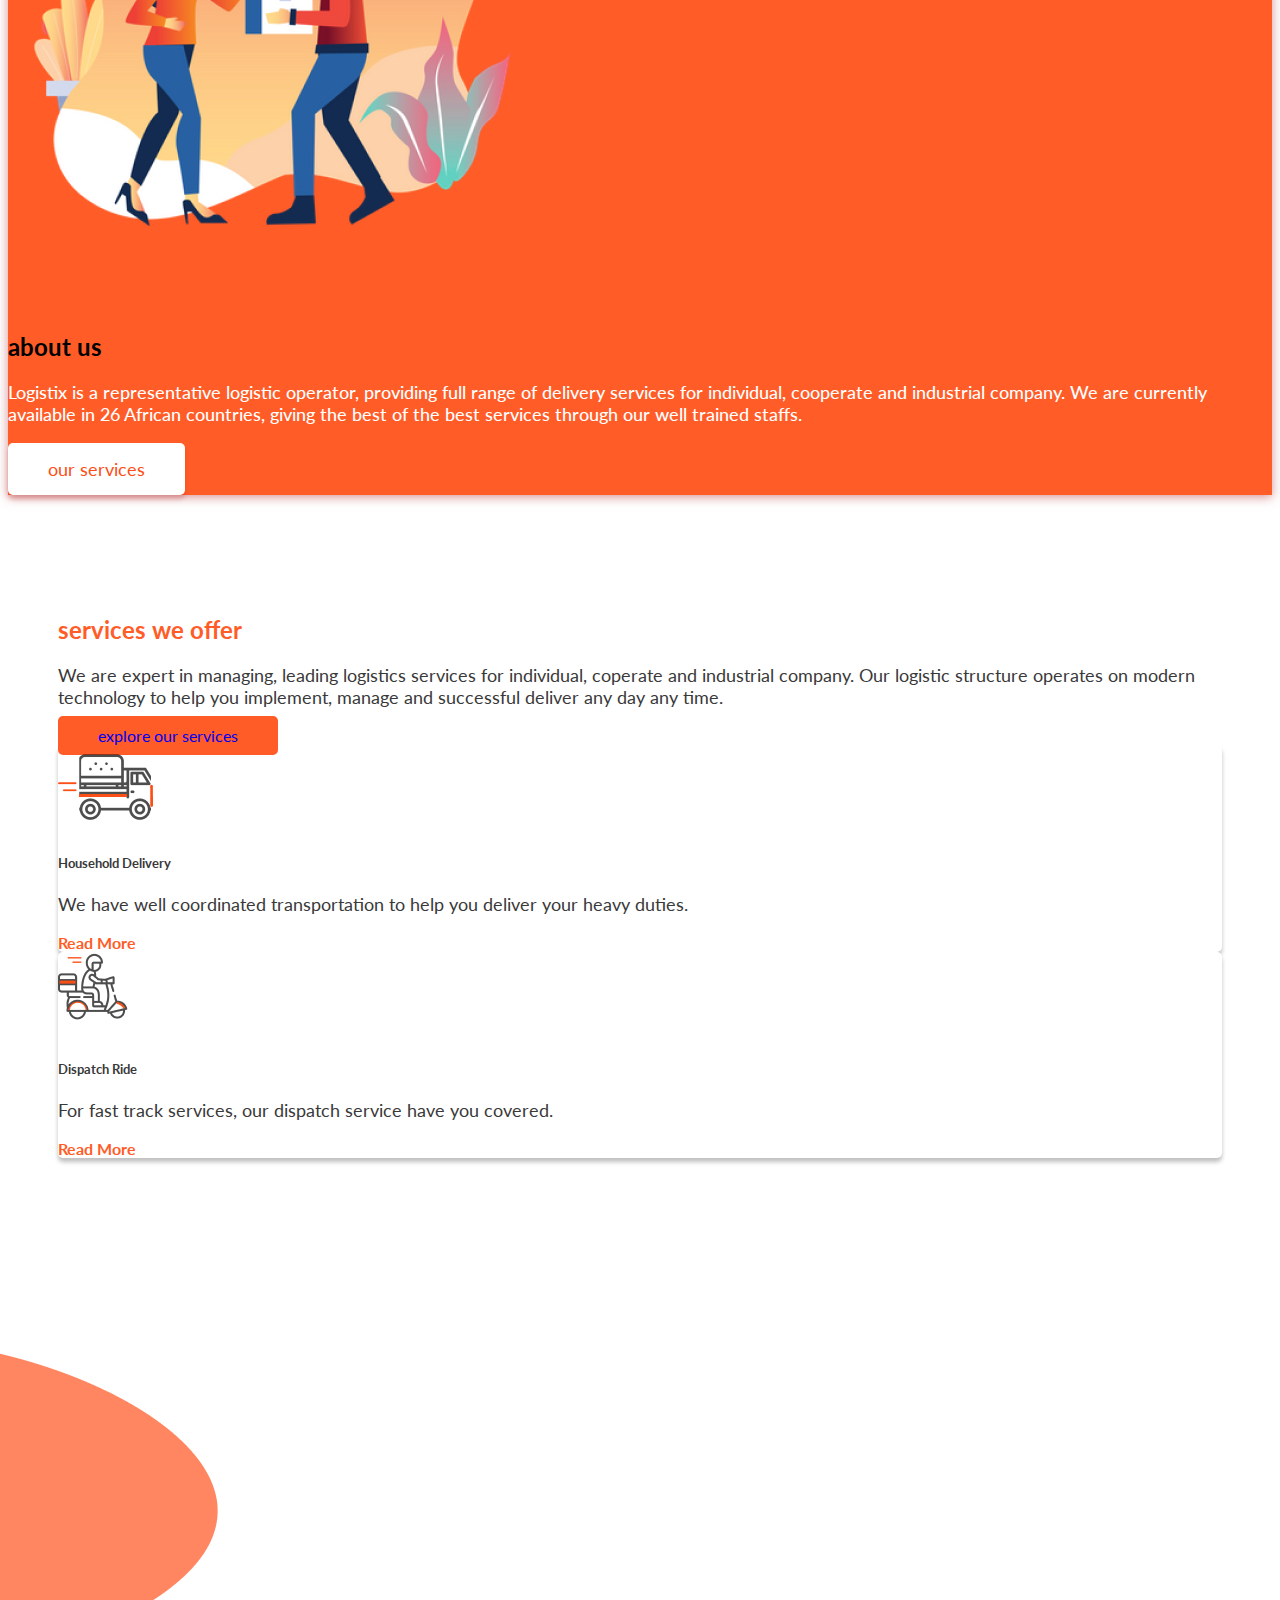
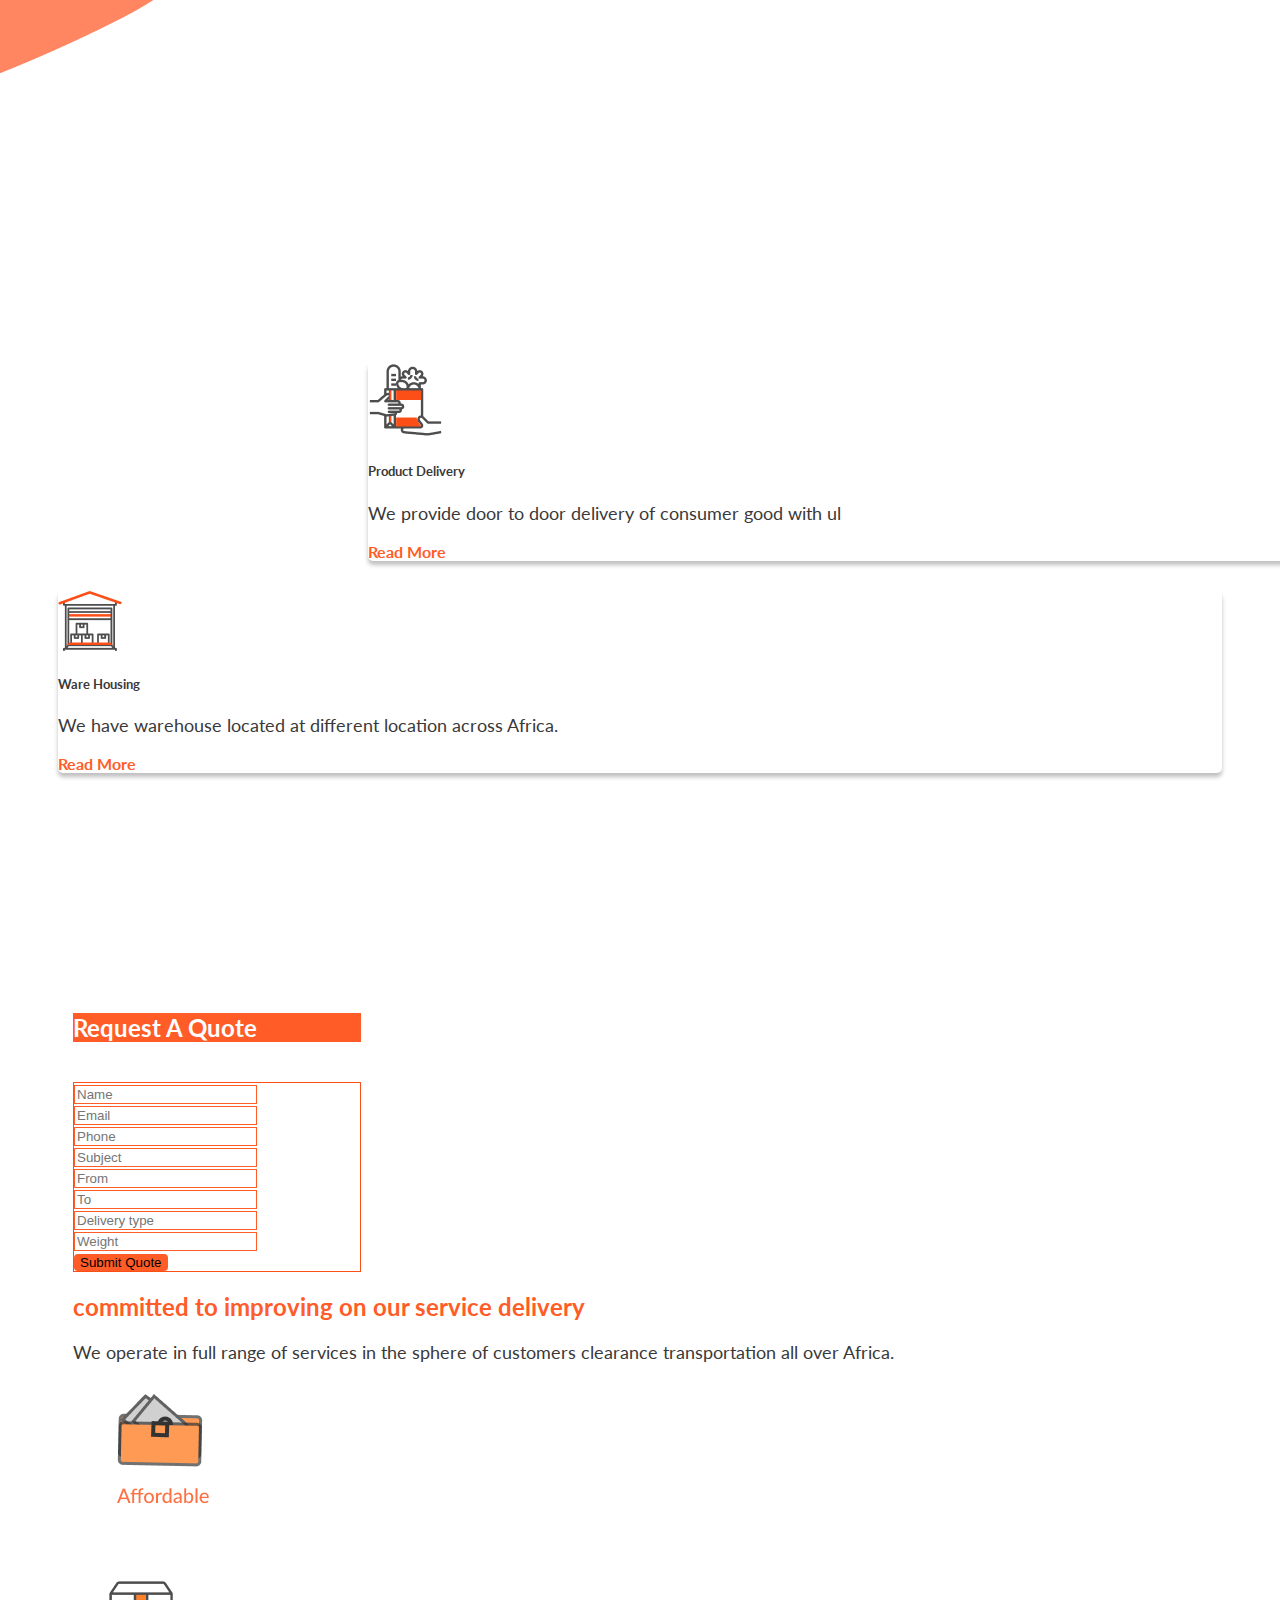
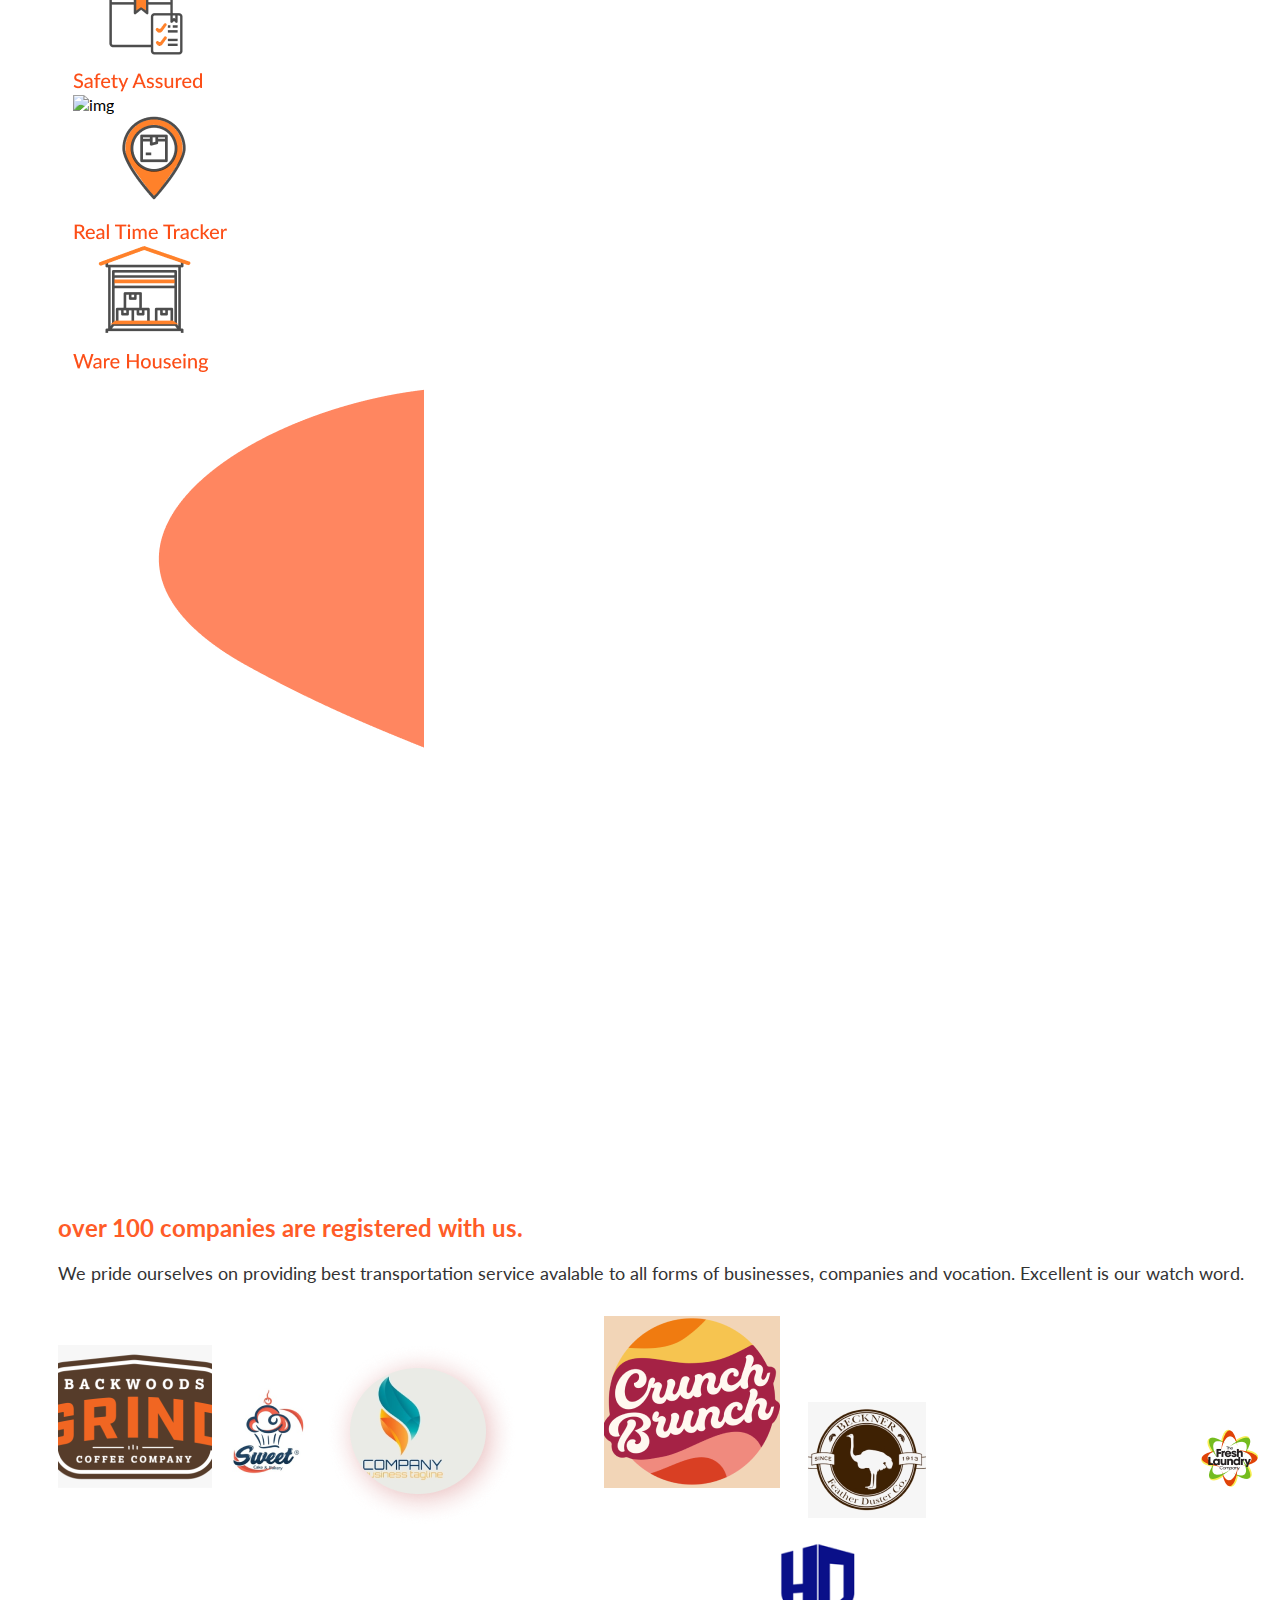
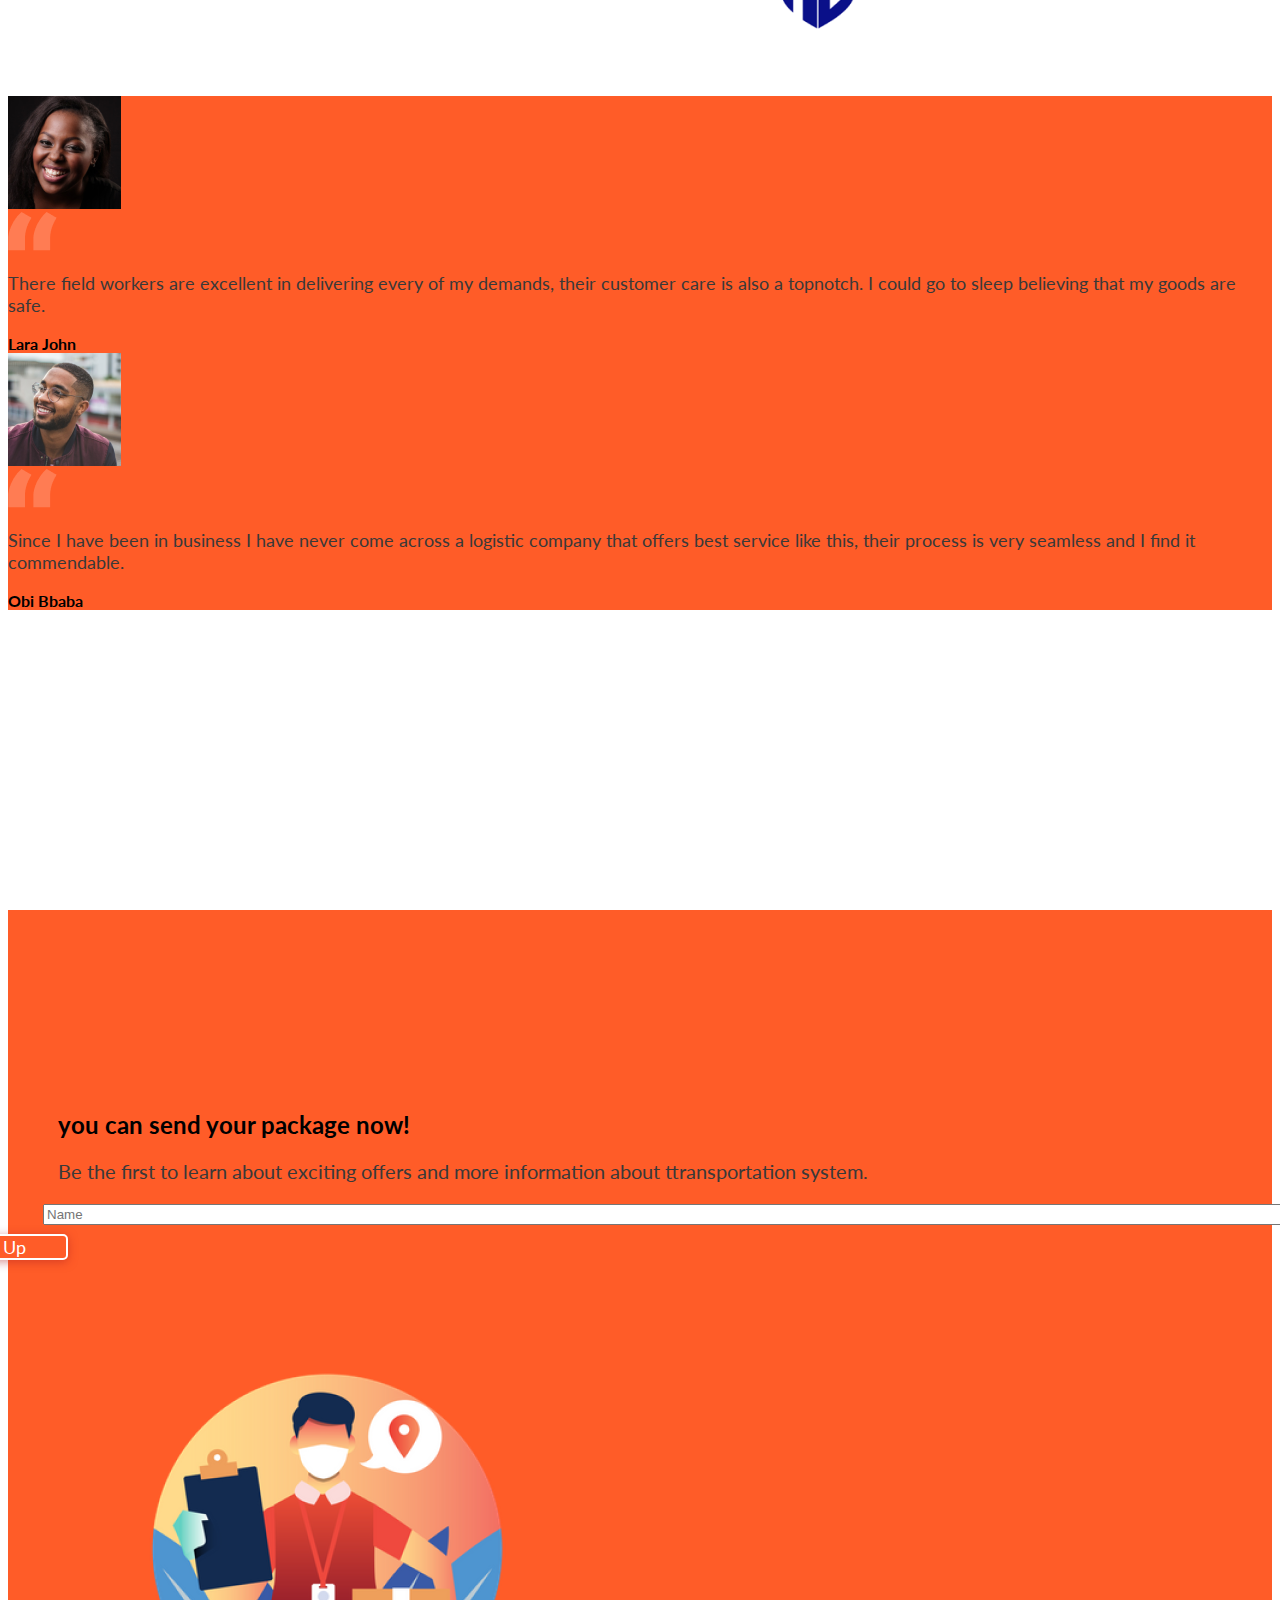
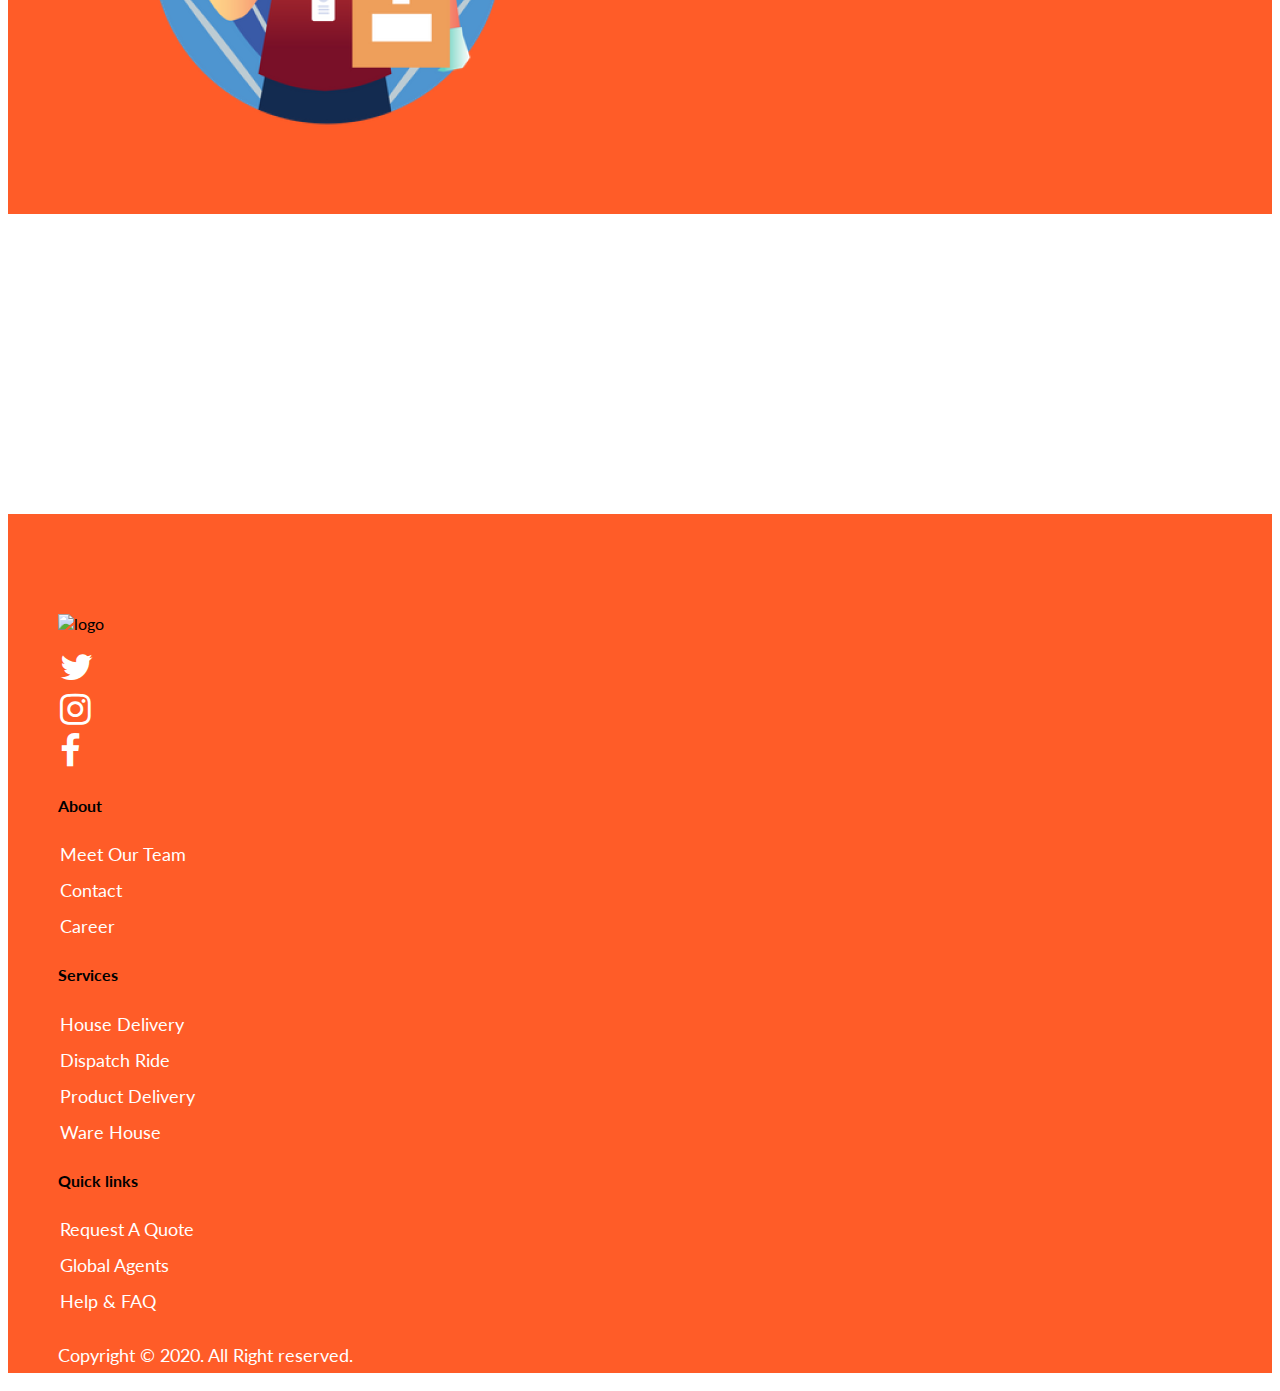
==== commit 1fadd3e2: "Build the responsive landing page [ch46689]" ====
--- a/index.html
+++ b/index.html
@@ -4,7 +4,7 @@
     <meta charset="UTF-8" />
     <meta name="viewport" content="width=device-width, initial-scale=1.0" />
     <title>Logistics | Experts in worldwide courier logistics</title>
-    <link rel="stylesheet" href="./css/styles.css" />
+    <link rel="stylesheet" href="./css/landing-page.css" />
     <link
       rel="stylesheet"
       href="https://stackpath.bootstrapcdn.com/bootstrap/4.5.0/css/bootstrap.min.css"
@@ -72,7 +72,7 @@
         <div class="row">
           <div class="col-lg-5 col-sm-12 margin_top_mobile">
             <h1 class="text-capitalize mt-4 mb-4">
-              the best platform for transport and delivery
+              the best platform for transport and delivery solution.
             </h1>
             <p>
               Logistix provides full range of transportation, logistic and
@@ -96,7 +96,11 @@
           <div
             class="col-lg-7 pl-lg-5 col-sm-12 d-none d-lg-block rounded_bg_curve"
           >
-            <img src="./img/delivery-van.png" alt="image" class="img-fluid" />
+            <img
+              src="./img/delivery-van.png"
+              alt="image"
+              class="img-fluid van"
+            />
           </div>
         </div>
       </div>
@@ -120,8 +124,8 @@
               countries, giving the best of the best services through our well
               trained staffs.
             </p>
-            <div class="btn-big col-md-6 text-capitalize text-center">
-              <a href="#">our services</a>
+            <div class="col-md-6 text-capitalize text-center">
+              <a href="#" class="btn-big">our services</a>
             </div>
           </div>
         </div>
@@ -293,7 +297,11 @@
               </div>
 
               <div class="col-md-4 col-lg-4">
-                <img src="./img/delivery.png" alt="img" class="img-fluid" />
+                <img
+                  src="./img/fast_delivery.png"
+                  alt="img"
+                  class="img-fluid"
+                />
               </div>
             </div>
 
@@ -388,7 +396,7 @@
     <!-- Companies Registered With Us end -->
 
     <!-- Testimonials start -->
-    <section class="testimonials testimonials_padding p-5">
+    <section class="testimonials testimonials_padding">
       <div class="container">
         <div class="row">
           <div class="col-md-6 mx-auto text-center mobile_hidden">
@@ -450,7 +458,7 @@
                 Be the first to learn about exciting offers and more information
                 about ttransportation system.
               </p>
-              <div class="col-sm-12 d-flex margin mt-4">
+              <div class="col-sm-12 d-flex flex-wrap margin mt-4">
                 <form>
                   <input
                     type="text"
--- a/css/landing-page.css
+++ b/css/landing-page.css
@@ -0,0 +1,590 @@
+:root {
+  --mainColor: #ff5c28;
+  --whiteColor: #fff;
+}
+
+body {
+  font-family: 'Lato', sans-serif !important;
+}
+
+p {
+  color: #3a3939;
+  font-size: 18px !important;
+}
+
+a {
+  text-decoration: none !important;
+}
+
+.btn-primary:hover {
+  background-color: #ff8660 !important;
+  color: var(--whiteColor);
+  border: 2px solid #ff8660 !important;
+}
+
+/* Header start */
+
+.nav-link {
+  font-size: 20px;
+  color: var(--mainColor);
+}
+
+.navbar-nav > li {
+  padding-left: 30px;
+  padding-right: 30px;
+}
+
+.navbar-nav .active {
+  border-bottom: 4px solid var(--mainColor);
+  width: 68px;
+}
+
+.fa-bars {
+  color: var(--mainColor);
+}
+
+.navbar-nav .white-color {
+  background-color: white !important;
+}
+
+nav .btn_1 {
+  border: 2px solid var(--mainColor);
+  border-radius: 5px;
+  padding: 10px 40px;
+  line-height: 3;
+  z-index: -100px !important;
+  color: #fff !important;
+  font-size: 18px;
+}
+/* Header end */
+
+/* Hero start */
+.hero_padding {
+  padding-top: 100px;
+  padding-bottom: 100px;
+  padding-left: 50px;
+}
+
+.hero h1 {
+  color: var(--mainColor);
+  font-weight: bold;
+  font-size: 48px;
+  line-height: 1.2;
+}
+
+.hero .logo {
+  margin-left: -16px;
+  margin-top: 100px;
+}
+
+.hero .van {
+  margin-top: 80px;
+  margin-left: 90px;
+}
+
+.rounded_bg_curve {
+  background: url('../img/Rectangle\ 75.png');
+  position: relative;
+  top: -240px;
+  padding-top: 200px;
+  padding-bottom: 200px;
+
+  /* border: 3px solid #ff8660; */
+  /* background-color: rgba(255, 92, 40, 0.5); */
+
+  /* padding: 250px 200px 20px 300px;
+  margin-top: -240px;
+  border-left: 20px solid #ff8660;
+  border-bottom: 15px solid #ff8660; * */
+
+  /* trqck curvr */
+  /* position: relative;
+  top: -250px;
+  padding: 200px;
+  padding-top: 200px; */
+}
+
+@media (max-width: 992px) {
+  .hero .margin_top_mobile {
+    text-align: center;
+  }
+}
+
+@media (max-width: 992px) {
+  .hero .logo {
+    display: none !important;
+  }
+  .hero .margin_top_mobile {
+    margin-top: -80px;
+  }
+  .hero {
+    margin-bottom: 280px !important;
+  }
+}
+/* Hero end */
+
+/* About Us start */
+
+.about_padding {
+  /* padding-top: 80px; */
+  margin-top: -300px;
+  /* padding-bottom: 50px; */
+  background-color: var(--mainColor);
+  box-shadow: 0px 2px 10px rgba(177, 31, 31, 0.5);
+}
+
+.about .btn-big {
+  display: inline-block;
+  background-color: var(--whiteColor);
+  box-shadow: 0px 4px 4px rgba(177, 31, 31, 0.25);
+  border-radius: 5px;
+  color: #fc4e17 !important;
+  padding: 15px 40px;
+  font-size: 18px;
+}
+
+.about .details {
+  font-weight: 500;
+  font-size: 20px;
+  color: var(--whiteColor);
+}
+
+@media (max-width: 768px) {
+  .about .mobile_margin {
+    margin-top: -80px !important;
+    padding-bottom: 100px;
+    text-align: center;
+  }
+}
+
+@media (max-width: 992px) {
+  .about .mobile_margin {
+    margin-top: -80px !important;
+    padding-bottom: 100px;
+    text-align: center;
+  }
+  .about .btn-big {
+    padding: 15px !important;
+  }
+}
+
+@media (max-width: 1129px) {
+  .about .btn-big {
+    padding: 15px !important;
+    display: block !important;
+  }
+}
+
+/* About Us end */
+
+/* Services We Offer (on home page) start */
+.services_padding {
+  padding-top: 100px;
+  padding-bottom: 100px;
+  padding-left: 50px;
+  padding-right: 50px;
+}
+
+.services p {
+  color: #3a3939;
+  font-size: 18px !important;
+}
+
+.services h5 {
+  color: #3a3939;
+}
+
+.services .btn-primary,
+.hero .btn-primary,
+.mobile_view .btn-primary {
+  background-color: var(--mainColor) !important;
+  padding: 10px 40px;
+  border: none;
+  border-radius: 5px;
+}
+
+.services .btn-link {
+  font-weight: bold;
+}
+
+.services h2,
+.services .btn-link {
+  color: var(--mainColor) !important;
+  font-weight: bold;
+}
+
+.card {
+  width: 18rem !important;
+}
+
+.shadow {
+  background: var(--whiteColor);
+  border-radius: 5px;
+  box-shadow: 0px 4px 4px rgba(0, 0, 0, 0.25);
+}
+
+.ellipse_1 {
+  padding-top: 150px;
+}
+
+.ellipse_1,
+.ellipse_2,
+.product {
+  margin-top: 30px !important;
+}
+
+.product {
+  position: relative;
+  left: 310px;
+}
+
+@media (max-width: 990px) {
+  .ellipse_1 {
+    display: none !important;
+  }
+  .product {
+    position: relative;
+    left: 0 !important;
+  }
+  .shadow {
+    padding-bottom: 48px !important;
+  }
+}
+
+@media (max-width: 768px) {
+  .services .mobile_text_center {
+    text-align: center;
+  }
+}
+/* Services We Offer (on home page) end */
+
+/* Service delivery start */
+.service_delivery_padding {
+  padding-top: 100px;
+  padding-bottom: 100px;
+  padding-left: 65px;
+  padding-right: 50px;
+}
+
+.delivery h2 {
+  font-weight: bold;
+}
+
+.delivery .cuvrve_icon {
+  position: relative;
+  left: 80px !important;
+}
+
+.services .ellipse27 {
+  position: relative !important;
+  right: 180px !important;
+}
+
+.delivery .btn-primary {
+  background-color: var(--mainColor) !important;
+  border-radius: 4px;
+  border: none;
+}
+
+.delivery h4 {
+  color: var(--mainColor);
+}
+
+.delivery .card-header {
+  background: var(--mainColor) !important;
+  color: var(--whiteColor);
+  text-transform: capitalize;
+  font-weight: bold;
+  font-size: 24px;
+}
+
+.delivery .card {
+  padding: 0 !important;
+}
+
+.delivery .card-body {
+  border: 1px solid #fc4e17;
+}
+
+.delivery .form-control {
+  border: 1px solid var(--mainColor) !important;
+}
+
+.delivery h2 {
+  color: var(--mainColor);
+}
+
+@media (max-width: 992px) {
+  .delivery .cuvrve_icon,
+  .delivery .card,
+  .companies_logo {
+    display: none !important ;
+  }
+}
+
+@media (max-width: 768px) {
+  .delivery h2,
+  .companies h2 {
+    text-align: center;
+    font-weight: bold;
+  }
+}
+
+@media (max-width: 768px) {
+  .empty_space_2 {
+    display: none !important;
+  }
+}
+
+.packages h2 {
+  font-weight: bold;
+}
+
+.packages .btn-secondary {
+  border: none !important;
+}
+
+@media (max-width: 768px) {
+  .delivery .margin_mobile,
+  .companies .mobile_margin {
+    margin-top: -100px;
+  }
+}
+
+@media (max-width: 768px) {
+  .testimonials .mobile_hidden {
+    display: none;
+  }
+}
+
+@media (max-width: 768px) {
+  .testimonials .mobile_bottom {
+    padding-bottom: 100px;
+  }
+}
+
+@media (max-width: 768px) {
+  .packages,
+  .packages h2 {
+    background-color: white !important;
+    color: #ff5c28 !important;
+    text-align: center;
+    margin-top: -100px;
+  }
+  .packages .mobile_hidden,
+  .packages form,
+  .packages a {
+    display: none !important;
+  }
+}
+/* Service delivery end */
+
+/* Testimonials start */
+.testimonials_padding {
+  background-color: var(--mainColor);
+}
+/* Testimonials end */
+
+/* Empty white space start */
+.empty_space_1,
+.empty_space_2 {
+  padding: 150px 0;
+}
+
+@media (max-width: 992px) {
+  .empty_space_1 {
+    display: none !important;
+  }
+}
+/* Empty white space end */
+
+/* Send Packages start  */
+.send_packages_padding {
+  background-color: var(--mainColor);
+  padding-left: 50px;
+}
+
+.packages .margin {
+  margin-left: -15px !important;
+}
+
+.packages .btn-primary {
+  background-color: #ff5c28;
+  font-size: 18px;
+  color: var(--whiteColor);
+  box-shadow: 0px 2px 10px rgba(177, 31, 31, 0.5);
+  border: 2px solid var(--whiteColor);
+  border-radius: 5px !important;
+  padding: 0 40px;
+  line-height: 2.5;
+}
+
+.packages .form-control {
+  width: 120%;
+}
+
+.packages .margin_top {
+  padding-top: 180px !important;
+}
+
+.packages p {
+  font-size: 20px !important;
+}
+
+.packages .btn-primary {
+  position: relative;
+  right: 120px !important;
+}
+
+@media (max-width: 971px) {
+  .packages .btn-primary {
+    display: block !important;
+    position: relative;
+    top: 77px;
+    right: 200px;
+    padding: 10px 10px !important;
+  }
+  .packages {
+    padding-bottom: 210px !important;
+  }
+}
+
+@media (max-width: 855px) {
+  .packages .btn-primary {
+    display: block !important;
+    position: relative;
+    top: 77px;
+    right: 200px;
+    padding: 10px !important;
+  }
+  .packages {
+    padding-bottom: 210px !important;
+  }
+}
+
+@media (max-width: 772px) {
+  .packages .btn-primary {
+    display: none !important;
+  }
+}
+
+@media (max-width: 1090px) {
+  .packages .btn-primary {
+    display: block !important;
+    position: relative;
+    top: 77px;
+    right: 200px;
+    display: block !important;
+  }
+  .packages {
+    padding-bottom: 90px !important;
+  }
+}
+
+/* Send Packages end  */
+
+/*  Companies start */
+.companies_padding {
+  padding-top: 100px;
+  padding-bottom: 100px;
+  padding-left: 50px;
+}
+
+.companies h2 {
+  color: var(--mainColor);
+}
+
+.companies p {
+  color: #333333;
+  font-size: 20px;
+}
+
+.companies .ostrich {
+  position: relative;
+  top: 120px;
+}
+
+.companies .dribbble_shot {
+  position: relative;
+  top: 0;
+  left: 80px;
+}
+
+.companies .mask {
+  position: relative;
+  bottom: -40px;
+}
+
+.companies .ostrich {
+  position: relative;
+  top: 30px;
+  margin-left: -10px;
+}
+
+.companies .shield {
+  position: relative;
+  top: 150px;
+  left: 60px;
+}
+
+.companies .flower {
+  position: relative;
+  top: 0px;
+  margin-left: 270px;
+}
+
+.companies .joy {
+  position: relative;
+  top: 0px;
+  right: 180px;
+}
+
+.companies .tree {
+  position: relative;
+  top: -140px;
+  right: 370px;
+}
+
+@media (max-width: 1080px) {
+  .companies .tree {
+    position: relative;
+    top: 0 !important;
+    margin: 0 !important;
+  }
+}
+/*  Companies end */
+
+/* Footer start */
+ul {
+  list-style: none;
+}
+
+a {
+  text-decoration: none !important;
+}
+
+.footer a,
+.footer p {
+  color: var(--whiteColor);
+  line-height: 2;
+  font-size: 18px;
+}
+
+.footer_padding {
+  background-color: var(--mainColor);
+  padding-top: 100px;
+  padding-left: 50px;
+}
+
+.footer li {
+  margin-left: -38px !important;
+}
+
+/* Small screens */
+@media (max-width: 768px) {
+  .footer p {
+    text-align: left;
+    margin-top: -25px;
+  }
+}
+/* Footer end */
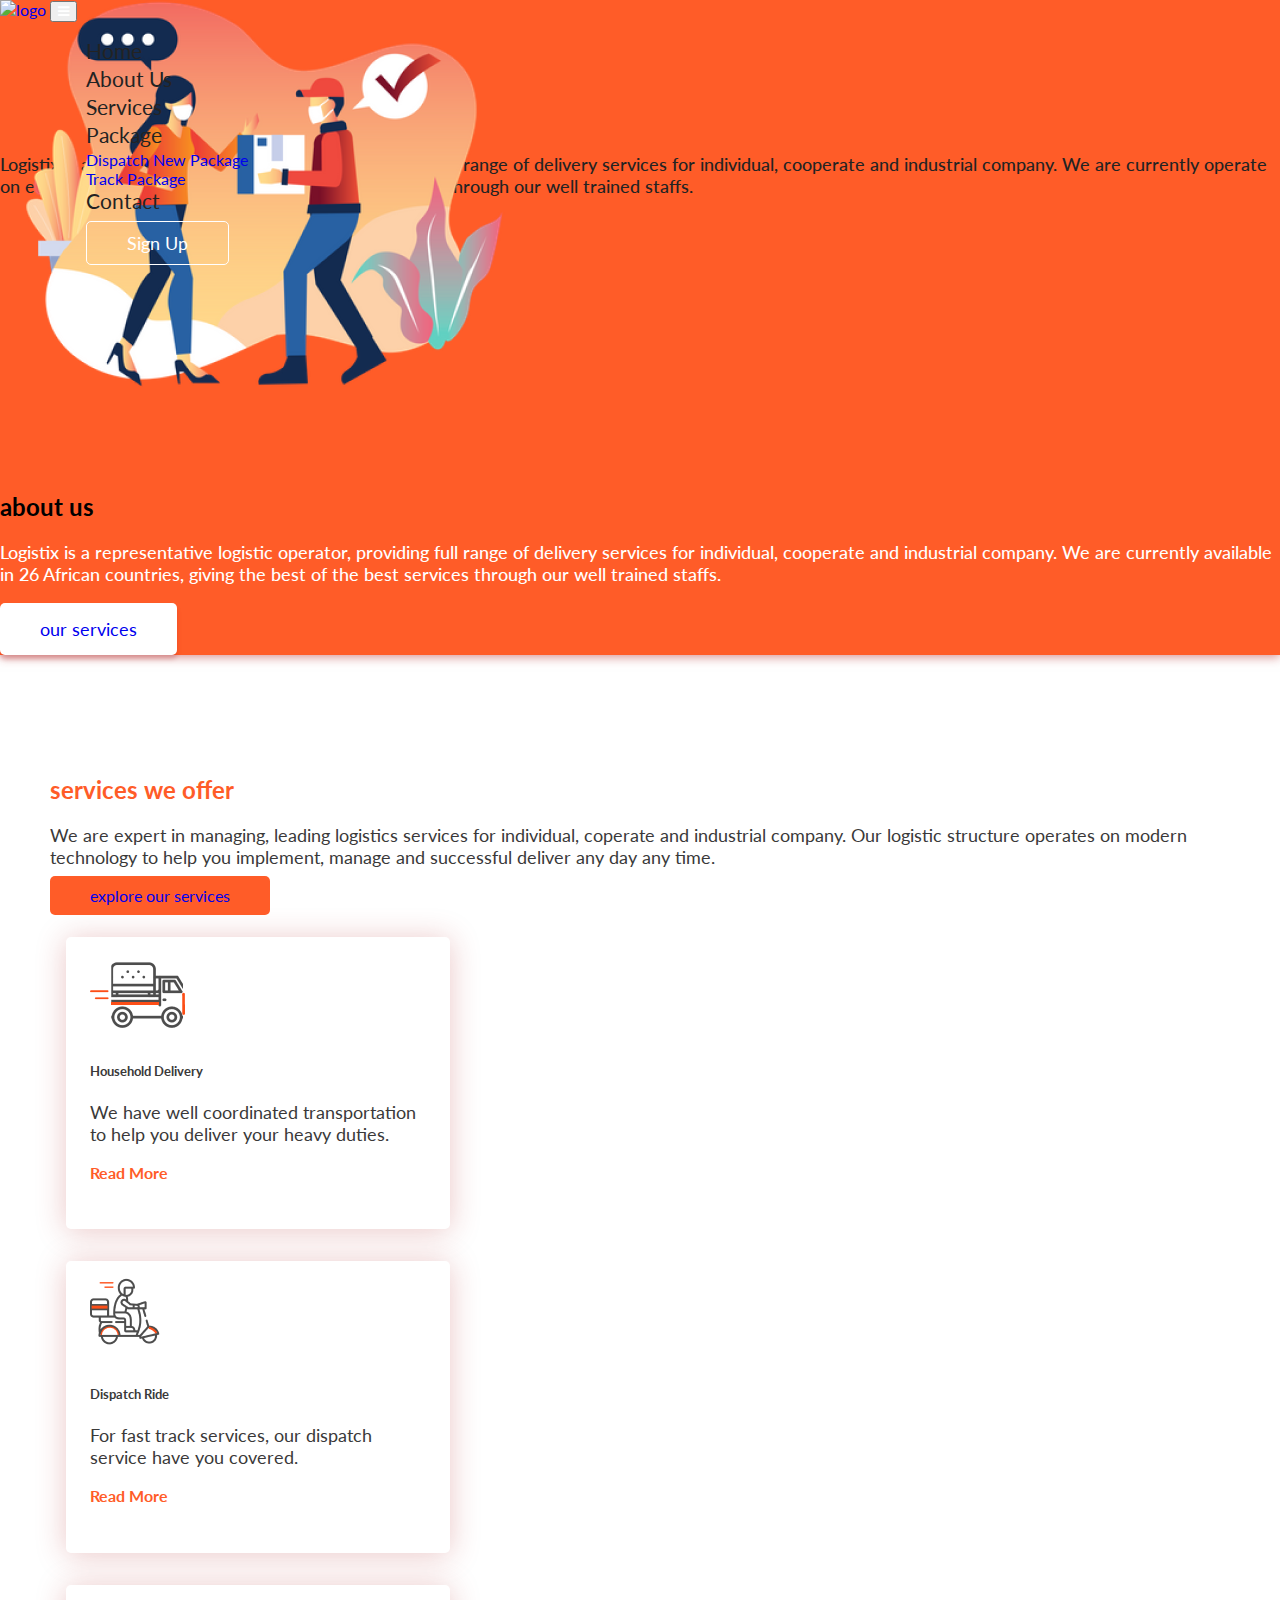
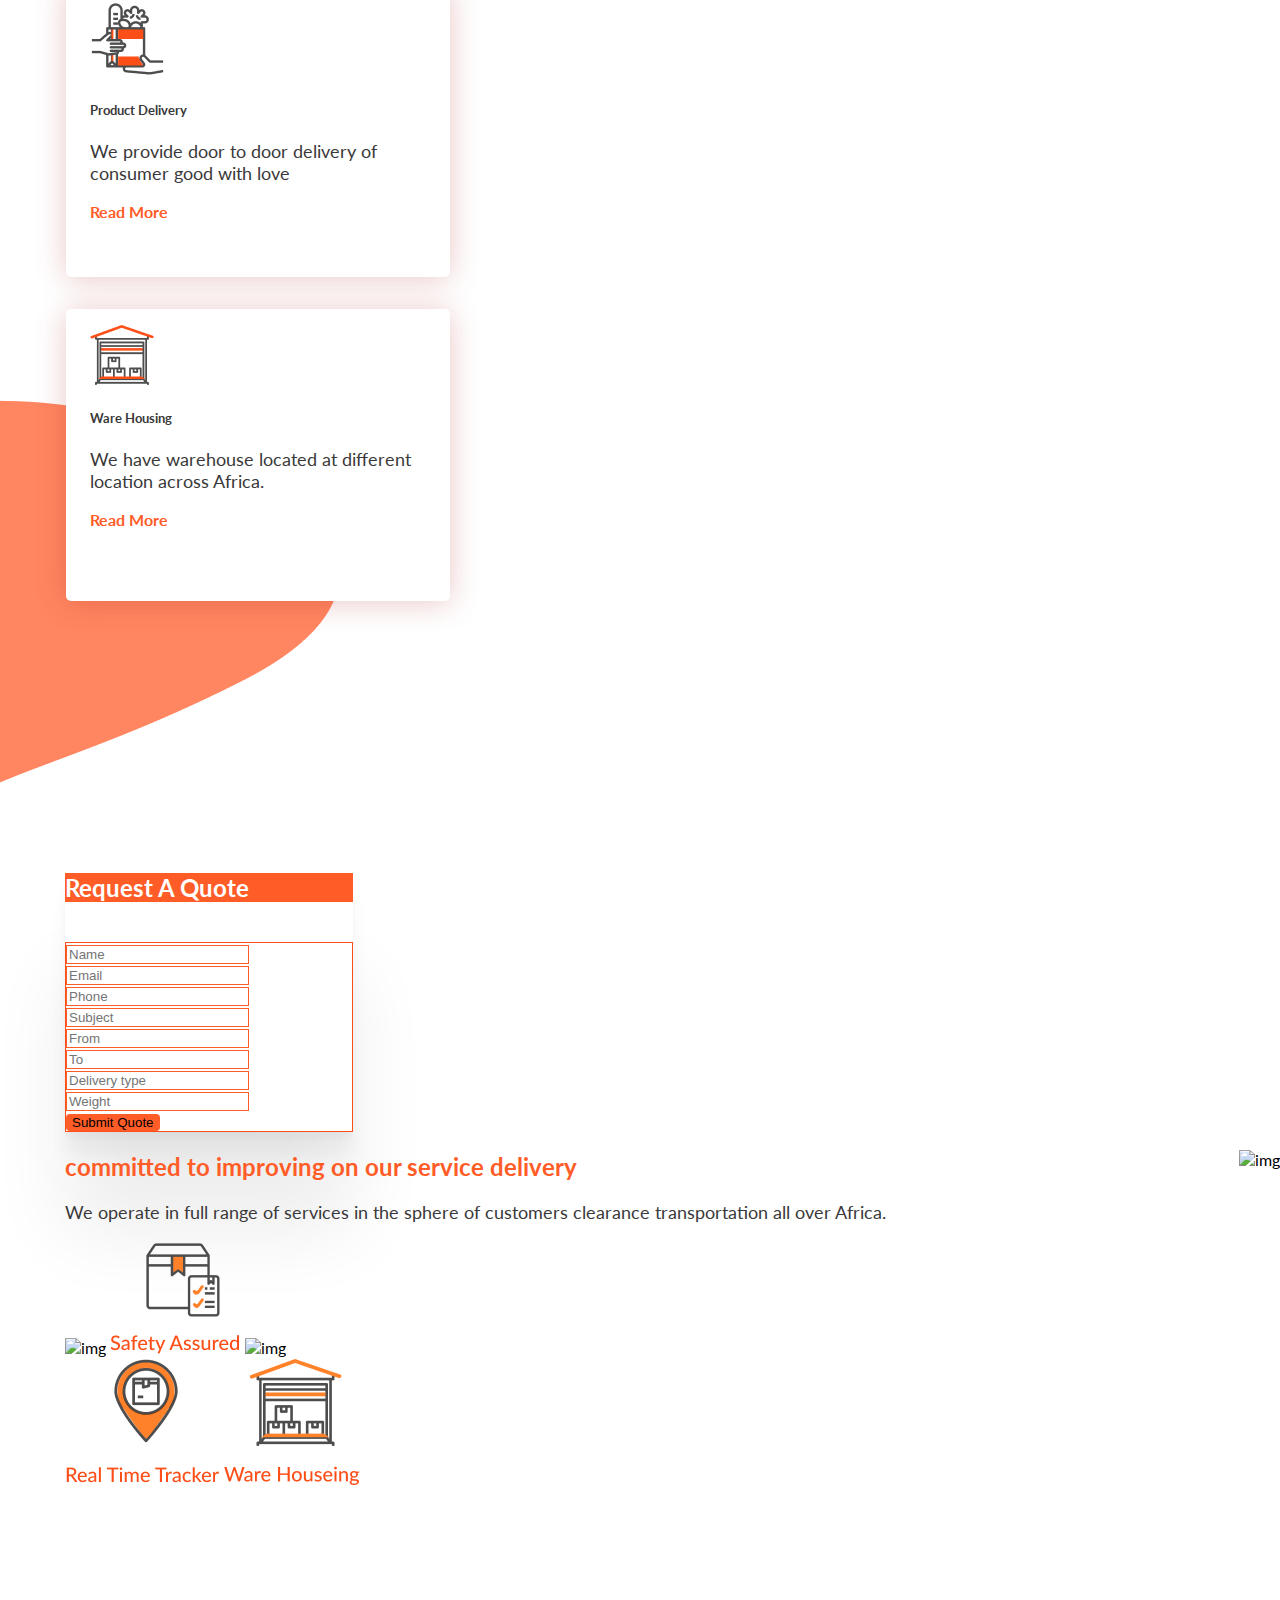
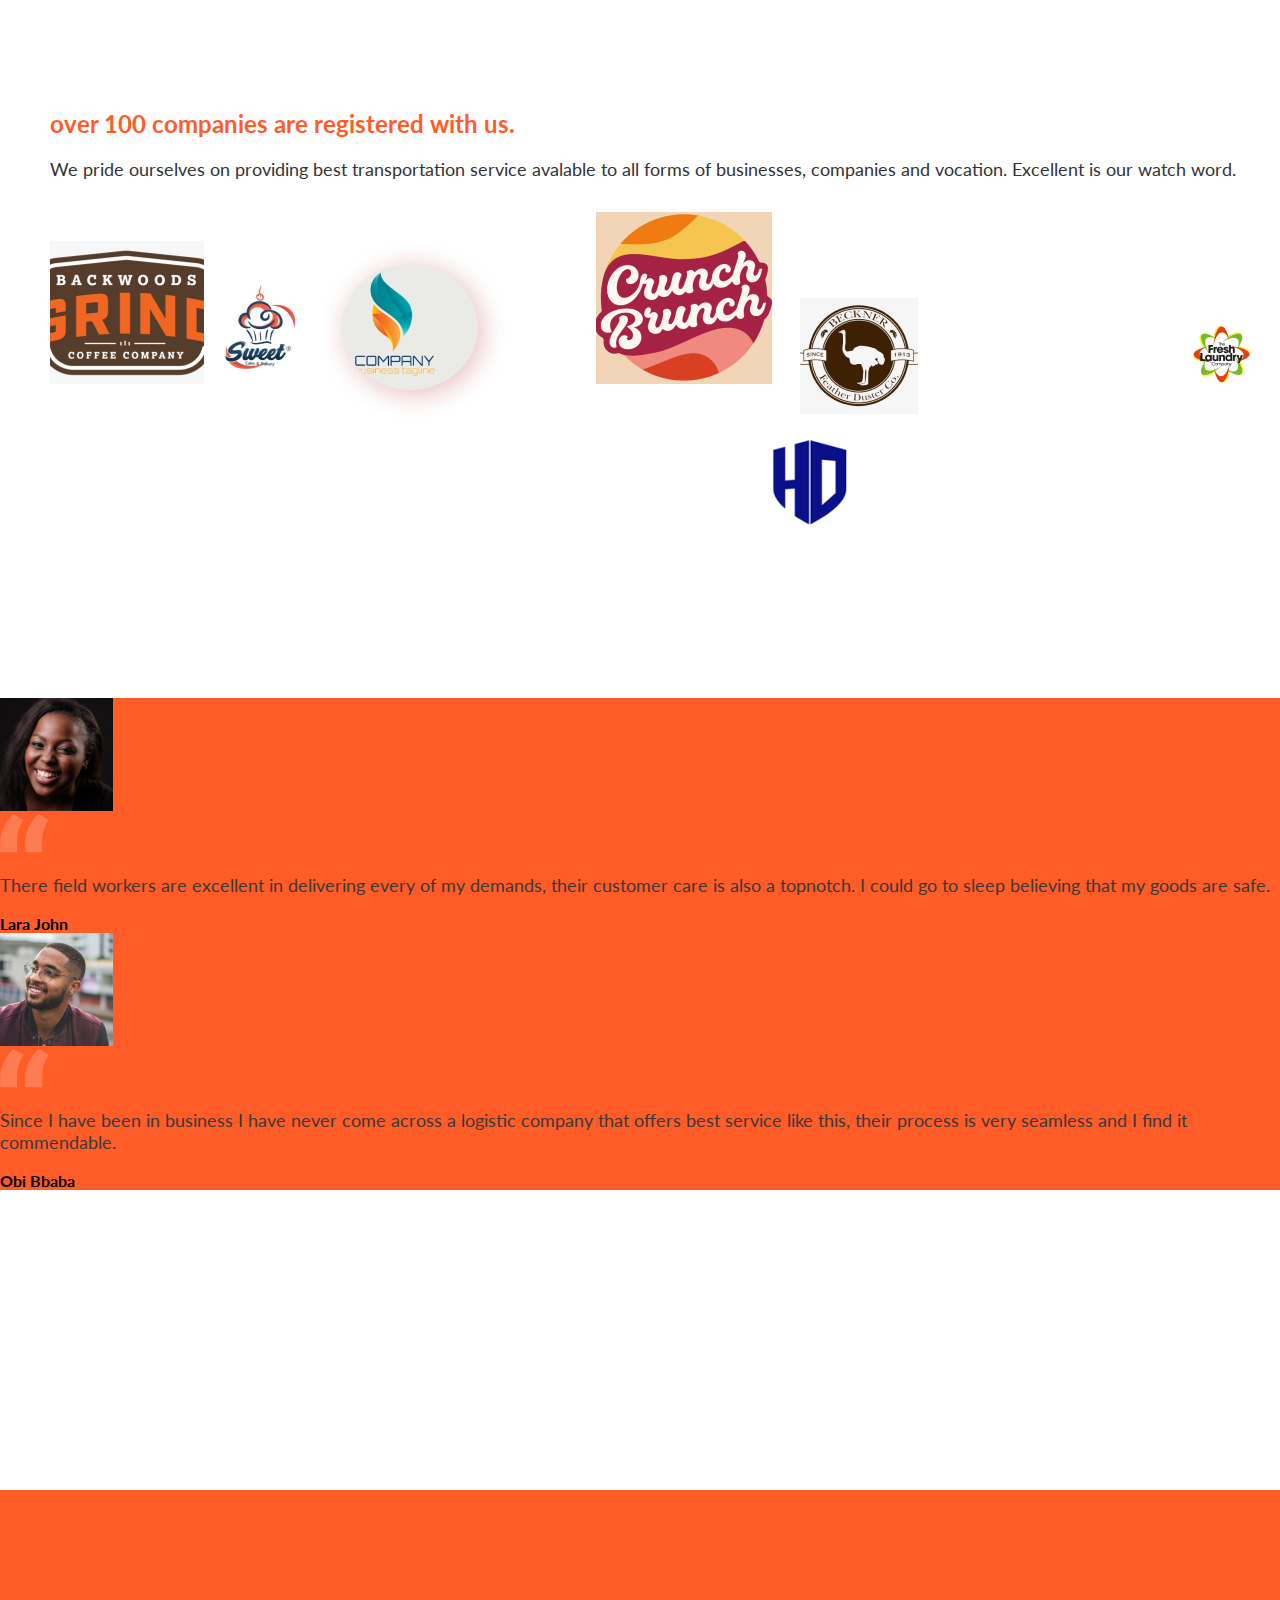
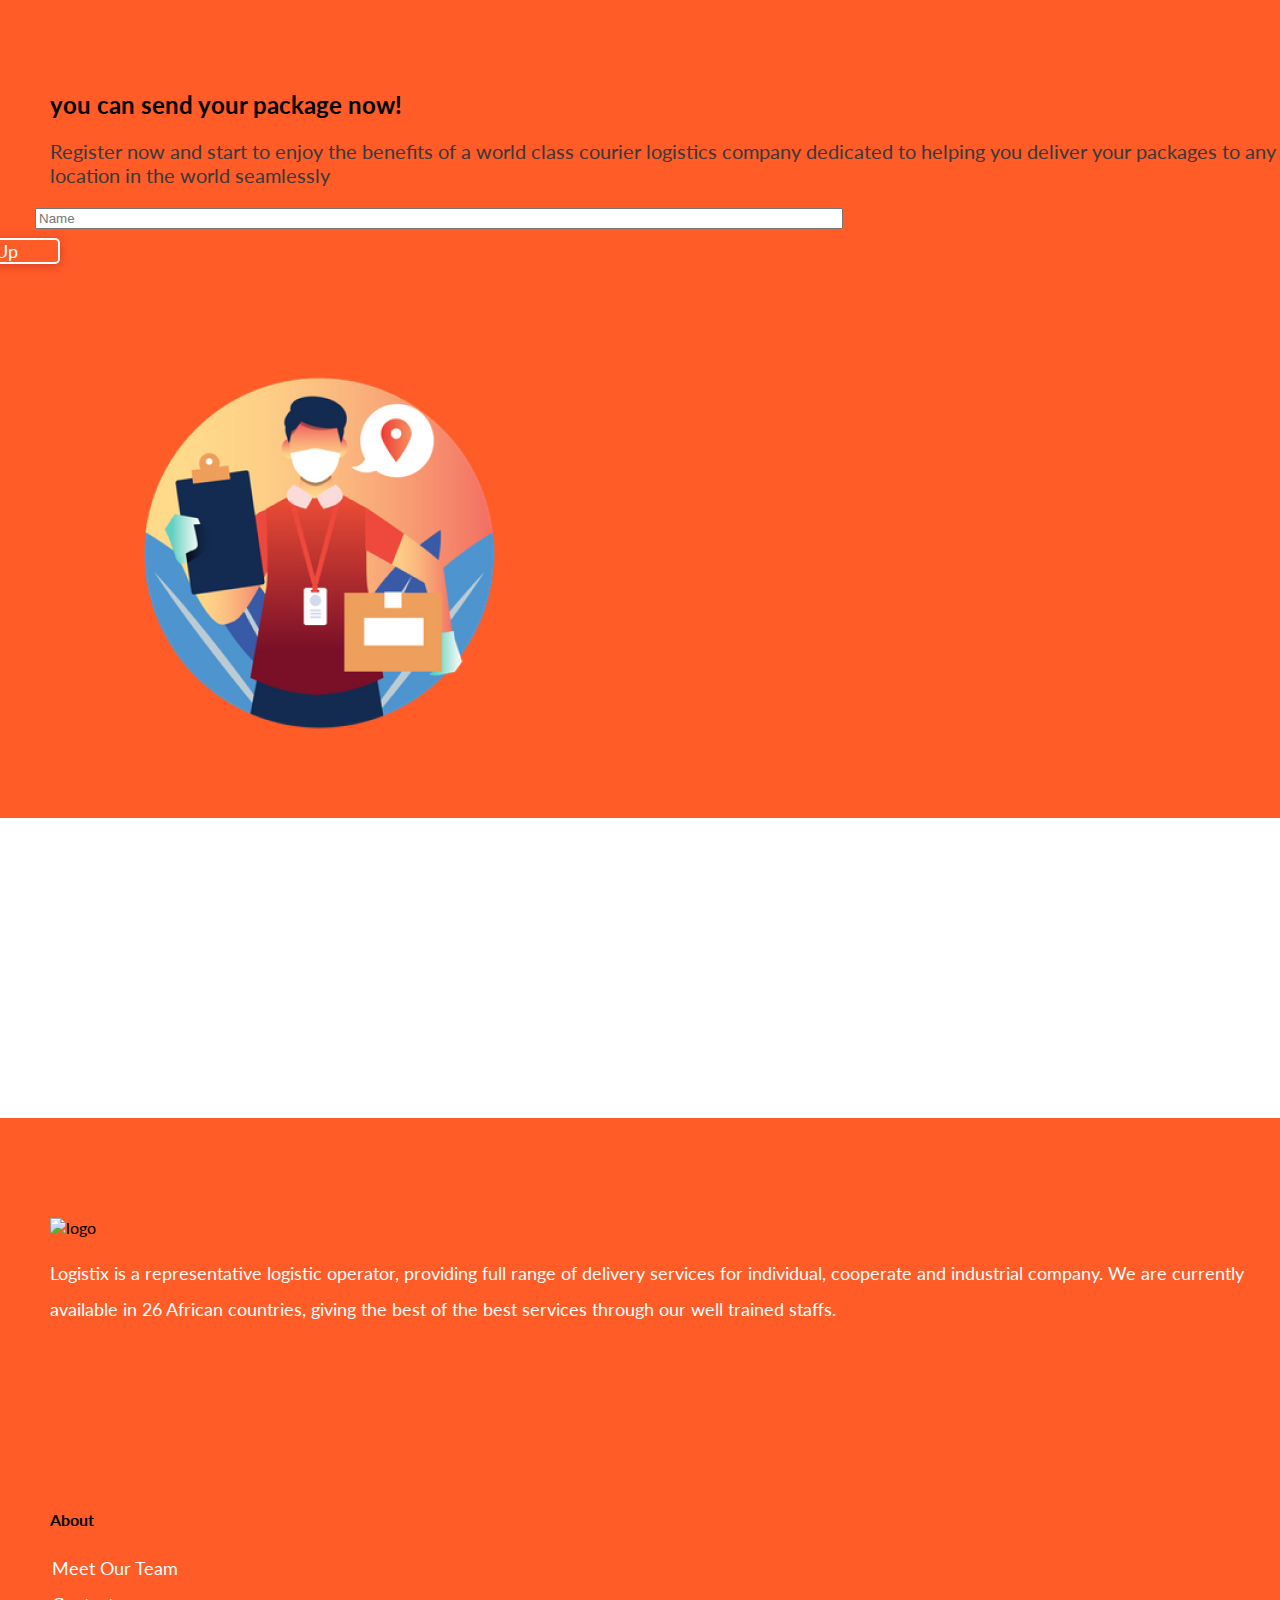
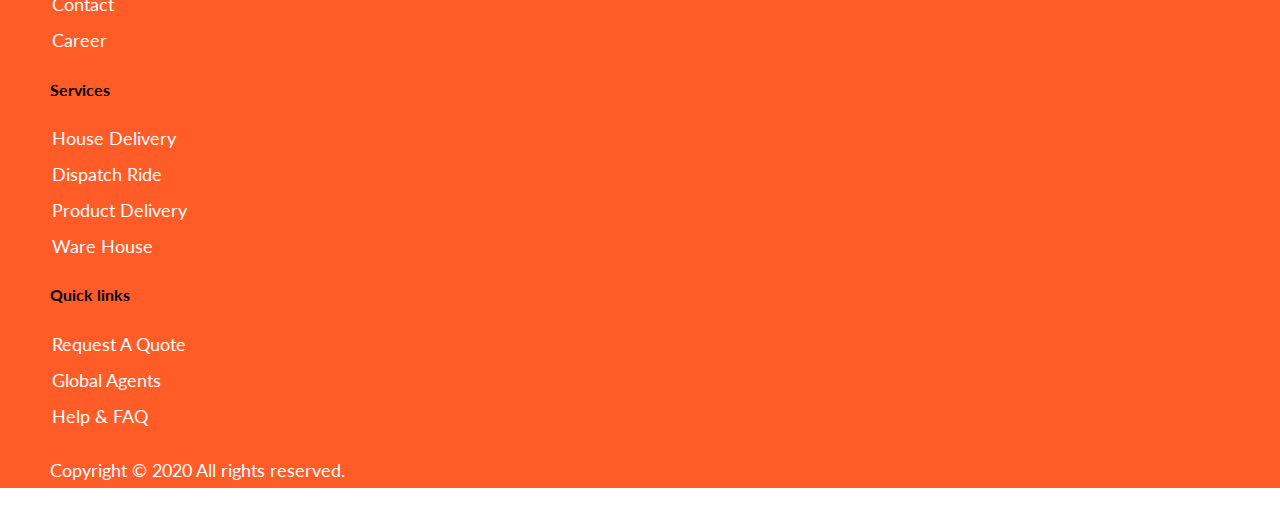
==== commit e0571692: "fixes for navigation" ====
--- a/index.html
+++ b/index.html
@@ -4,7 +4,10 @@
     <meta charset="UTF-8" />
     <meta name="viewport" content="width=device-width, initial-scale=1.0" />
     <title>Logistics | Experts in worldwide courier logistics</title>
+    <link rel="stylesheet" href="./css/header-footer.css">
     <link rel="stylesheet" href="./css/landing-page.css" />
+    <link rel="stylesheet" href="./css/services-page.css">
+    <link rel="stylesheet" href="./css/about.css">
     <link
       rel="stylesheet"
       href="https://stackpath.bootstrapcdn.com/bootstrap/4.5.0/css/bootstrap.min.css"
@@ -22,12 +25,13 @@
       crossorigin="anonymous"
     />
   </head>
-  <body>
+  <body style="overflow-x: hidden;">
+    
     <!-- Header start -->
     <header>
-      <div class="container-fluid mb-4">
-        <nav class="navbar navbar-expand-md px-5">
-          <a class="navbar-brand" href="index.html">
+      <div class="container-fluid my-4 px-o px-xl-5 mt-4 mb-4">
+        <nav class="navbar navbar-expand-md">
+          <a class="navbar-brand pl-3" href="index.html">
             <img src="./img/logo-pink.svg" class="img-fluid mr-2" alt="logo" />
           </a>
           <button
@@ -36,28 +40,35 @@
             data-toggle="collapse"
             data-target="#navbarSupportedContent"
           >
-            <span class="navbar-toggler-icon"><i class="fa fa-bars"></i></span>
+            <span class="navbar-toggler-icon"><i class="fa fa-bars txt-light menu-bar"></i></span>
           </button>
 
           <div class="collapse navbar-collapse" id="navbarSupportedContent">
-            <ul class="navbar-nav ml-auto mt-3">
-              <li class="nav-item">
-                <a class="nav-link active" href="#">Home</a>
-              </li>
-              <li class="nav-item">
-                <a class="nav-link" href="#">About Us</a>
-              </li>
-              <li class="nav-item">
-                <a class="nav-link" href="#">Services</a>
-              </li>
-              <li class="nav-item">
-                <a class="nav-link white-color" href="#">Track</a>
-              </li>
-              <li class="nav-item">
-                <a class="nav-link white-color" href="#">Sign In</a>
-              </li>
-              <li class="nav-item white-color">
-                <a class="btn_1" href="#">Sign Up</a>
+            <ul class="navbar-nav ml-auto pr-lg-3">
+              <li class="nav-item  pl-1">
+                <a class="nav-link nav-link1" href="#" id="nav-active">Home</a>
+              </li>
+              <li class="nav-item  pl-1">
+                <a class="nav-link nav-link1" href="./about.html">About Us</a>
+              </li>
+              <li class="nav-item  pl-1">
+                <a class="nav-link nav-link1" href="./services.html">Services</a>
+              </li>
+              <li class="nav-item dropdown pl-1">
+                <a class="nav-link dropdown-toggle" href="#" id="navbarDropdown" role="button" data-toggle="dropdown" aria-haspopup="true" aria-expanded="false">
+                  Package
+                </a>
+                <div class="dropdown-menu" aria-labelledby="navbarDropdown">
+                  <a class="dropdown-item p-3" href="./new-package.html">Dispatch New Package</a>
+                  <div class="dropdown-divider"></div>
+                  <a class="dropdown-item p-3" href="./track-package-form.html">Track Package</a>
+                </div>
+              </li>
+              <li class="nav-item  pl-1">
+                <a class="nav-link nav-link1" href="./contact.html">Contact</a>
+              </li>
+              <li class="nav-item  pl-1">
+                <a class="btn_1 text-white" href="./sign-in.html" style="color: white !important">Sign Up</a>
               </li>
             </ul>
           </div>
@@ -66,46 +77,25 @@
     </header>
     <!-- Header end -->
 
-    <!-- Hero start -->
-    <section class="hero hero_padding">
-      <div class="container-fluid">
-        <div class="row">
-          <div class="col-lg-5 col-sm-12 margin_top_mobile">
-            <h1 class="text-capitalize mt-4 mb-4">
-              the best platform for transport and delivery solution.
-            </h1>
-            <p>
-              Logistix provides full range of transportation, logistic and
-              courier services worldwide.
-            </p>
-            <a
-              href="#"
-              class="btn btn-primary shadow-lg text-capitalize mt-4 mb-2"
-              >learn more</a
-            >
-            <div class="col-md-6 mt-4 mb-4 d-flex logo">
-              <img
-                src="./img/playstore 1.png"
-                alt="logo"
-                class="img-fluid mr-4"
-              />
-              <img src="./img/appstore 1.png" alt="logo" class="img-fluid" />
-            </div>
-          </div>
-
-          <div
-            class="col-lg-7 pl-lg-5 col-sm-12 d-none d-lg-block rounded_bg_curve"
+    <!-- hero section -->
+    <section class="container-fluid mb-5" id="hero">
+      <div class="row" id="hero-text" style="width: 100% !important">
+        <div class="col-md-5 pl-3 pt-md-5 pl-lg-5 p-sm-5 d-flex flex-column justify-content-center hero-mobile">
+          <h3 class="txt-caption pl-lg-4 txt-primary text-center text-sm-left text-capitalize mt-5">the best platform for transport and delivery solution</h3>
+          <p class="txt-hero pl-lg-4">Logistix is a representative logistic operator, providing full
+            range of delivery services for individual, cooperate and industrial company. We are currently operate on every continent, giving the best of the best services through our
+            well trained staffs.</p>
+        </div>
+          <img 
+            id="hero-img"
+            class="col-md-7 d-none d-sm-block pr-0 flex-grow-1" 
+            src="./img/landing-top-design.png" 
+            alt="" 
+            class="img-fluid hero-img"
           >
-            <img
-              src="./img/delivery-van.png"
-              alt="image"
-              class="img-fluid van"
-            />
-          </div>
-        </div>
-      </div>
-    </section>
-    <!-- Hero end -->
+      </div>
+    </section>
+
 
     <!-- About Us start -->
     <section class="about about_padding">
@@ -124,8 +114,8 @@
               countries, giving the best of the best services through our well
               trained staffs.
             </p>
-            <div class="col-md-6 text-capitalize text-center">
-              <a href="#" class="btn-big">our services</a>
+            <div class="btn-big col-md-6 text-capitalize text-center">
+              <a href="./about.html">our services</a>
             </div>
           </div>
         </div>
@@ -137,7 +127,7 @@
     <section class="services services_padding">
       <div class="container-fluid">
         <div class="row">
-          <div class="col-lg-4 mobile_text_center">
+          <div class="col-md-5 mobile_text_center">
             <h2 class="text-capitalize mt-5 mb-4">
               services we offer
             </h2>
@@ -147,65 +137,67 @@
               structure operates on modern technology to help you implement,
               manage and successful deliver any day any time.
             </p>
-            <a href="#" class="btn btn-primary shadow-lg text-capitalize mb-5"
+            <a href="./services.html" class="btn btn-primary shadow-lg text-capitalize mb-5"
               >explore our services</a
             >
           </div>
-
-          <div class="col-lg-3 mt-4 px-4 pt-4 shadow ml-auto">
-            <img src="./img/Group 11.png" class="img-fluid" alt="truck" />
-            <h5 class="mt-4">Household Delivery</h5>
-            <p>
-              We have well coordinated transportation to help you deliver your
-              heavy duties.
-            </p>
-            <a href="#" class="btn btn-link text-left mr-5">Read More</a>
-          </div>
-
-          <div class="col-lg-3 mt-4 px-4 pt-4 shadow ml-auto">
-            <img src="./img/Group 12.png" class="img-fluid mt-2" alt="truck" />
-            <h5 class="mt-4">Dispatch Ride</h5>
-            <p>
-              For fast track services, our dispatch service have you covered.
-            </p>
-            <a href="#" class="btn btn-link text-left mr-5">Read More</a>
-          </div>
-        </div>
-
-        <div class="row">
-          <div class="ellipse_1 col-lg-2">
-            <img
-              src="./img/Ellipse 27.png"
-              alt="img"
-              class="img-fluid ellipse27"
-            />
-          </div>
-
-          <div class="product col-lg-3 mt-4 px-4 pt-4 shadow">
-            <img src="./img/Group 14.png" class="img-fluid mt-2" alt="truck" />
-            <h5 class="mt-4">Product Delivery</h5>
-            <p>
-              We provide door to door delivery of consumer good with ul
-            </p>
-            <a href="#" class="btn btn-link text-left mr-5">Read More</a>
-          </div>
-
-          <div class="ellipse_2 col-lg-3 mt-4 px-4 pt-4 ml-auto shadow">
-            <img src="./img/Group 13.png" class="img-fluid mt-2" alt="truck" />
-            <h5 class="mt-4">Ware Housing</h5>
-            <p>
-              We have warehouse located at different location across Africa.
-            </p>
-            <a href="#" class="btn btn-link text-left mr-5">Read More</a>
-          </div>
-        </div>
-      </div>
-    </section>
-    <!-- Services We Offer start -->
+          <div class="col-md-7 px-5">
+            <div class="row d-flex justify-content-center">
+              <div class="col-md-4 service-item">
+                <img src="./img/Group 11.png" class="img-fluid img-fluid-service" alt="truck" />
+                <h5 class="mt-4">Household Delivery</h5>
+                <p>
+                  We have well coordinated transportation to help you deliver your
+                  heavy duties.
+                </p>
+                <a href="#" class="btn btn-link text-left p-0 pb-5">Read More</a>
+              </div>
+    
+              <div class="col-md-4 service-item">
+                <img src="./img/Group 12.png" class="img-fluid img-fluid-service" alt="truck" />
+                <h5 class="mt-4">Dispatch Ride</h5>
+                <p>
+                  For fast track services, our dispatch service have you covered.
+                </p>
+                <a href="#" class="btn btn-link text-left p-0 pb-5">Read More</a>
+              </div>
+            </div>
+            <div class="row d-flex justify-content-center">
+              <div class="col-md-4 service-item">
+                <img src="./img/Group 14.png" class="img-fluid img-fluid-service" alt="truck" />
+                <h5 class="mt-4">Product Delivery</h5>
+                <p>
+                  We provide door to door delivery of consumer good with love
+                </p>
+                <a href="#" class="btn btn-link text-left p-0 pb-5">Read More</a>
+              </div>
+    
+              <div class="col-md-4 service-item">
+                <img src="./img/Group 13.png" class="img-fluid img-fluid-service" alt="truck" />
+                <h5 class="mt-4">Ware Housing</h5>
+                <p>
+                  We have warehouse located at different location across Africa.
+                </p>
+                <a href="#" class="btn btn-link text-left p-0 pb-5">Read More</a>
+              </div>
+            </div>
+          </div>
+
+         
+        </div>
+       
+      </div>
+    </section>
+    <!-- Services We Offer ends -->
+      <img style="position: absolute; left: 0; top: 2000px; z-index: -100;"
+        src="./img/Ellipse 27.png"
+        alt="img"
+        class="img-fluid ellipse27"
+      />
 
     <!-- Service delivery start -->
-    <section class="delivery service_delivery_padding">
-      <div class="container-fluid">
+    <section class="delivery service_delivery_padding" id="request-quote">
+      <div class="container-md">
         <div class="row">
           <div class="col-sm-12 col-lg-5 card">
             <h5 class="card-header text-center p-4">
@@ -287,51 +279,40 @@
               clearance transportation all over Africa.
             </p>
 
-            <div class="d-flex mt-5 mb-5">
-              <div class="col-md-4 col-lg-4">
-                <img src="./img/afforrable.png" alt="img" class="img-fluid" />
-              </div>
-
-              <div class="col-md-4 col-lg-4">
+            <div class="row d-flex justify-content-center  mt-5 mb-5  service-delivery-images">
+                <img src="./img/affordable.png" alt="img" class="img-fluid" />
+
                 <img src="./img/safety.png" alt="img" class="img-fluid" />
-              </div>
-
-              <div class="col-md-4 col-lg-4">
+
                 <img
                   src="./img/fast_delivery.png"
                   alt="img"
                   class="img-fluid"
                 />
-              </div>
-            </div>
-
-            <div class="d-flex mt-5 mb-5">
-              <div class="col-md-4 col-lg-6">
+            </div>
+
+            <div class="row d-flex justify-content-center  mt-5 mb-5  service-delivery-images">
                 <img src="./img/tracker.png" alt="img" class="img-fluid" />
-              </div>
-
-              <div class="col-md-4 col-lg-4">
+
                 <img src="./img/Group 18.png" alt="img" class="img-fluid" />
-              </div>
-
-              <div class="col-md-4 col-lg-2">
-                <img
-                  src="./img/Ellipse 28.png"
-                  alt="img"
-                  class="img-fluid cuvrve_icon"
-                />
-              </div>
             </div>
           </div>
         </div>
       </div>
     </section>
     <!-- Service delivery end -->
+    <div style="position: absolute; right: 0; z-index: -100; top: 2750px;">
+      <img
+        src="./img/right-ellipse.svg"
+        alt="img"
+        class="img-fluid cuvrve_icon"
+      />
+    </div>
 
     <!-- Companies Registered With Us start -->
     <section class="companies companies_padding">
-      <div class="container-fluid">
-        <div class="row">
+      <div class="container-md">
+        <div class="row d-flex">
           <div class="col-lg-5 mobile_margin">
             <h2 class="text-capitalize mt-4 mb-4">
               over 100 companies are registered with us.
@@ -343,7 +324,7 @@
             </p>
           </div>
 
-          <div class="col-lg-7 pl-lg-5 companies_logo">
+          <div class="col-lg-7 pl-lg-5 companies_logo" style="position: relative; height: 400px">
             <img
               src="./img/grind.png"
               alt="grind"
@@ -396,7 +377,7 @@
     <!-- Companies Registered With Us end -->
 
     <!-- Testimonials start -->
-    <section class="testimonials testimonials_padding">
+    <section class="testimonials testimonials_padding p-5 mb-5">
       <div class="container">
         <div class="row">
           <div class="col-md-6 mx-auto text-center mobile_hidden">
@@ -446,32 +427,33 @@
     <!-- Empty section space end -->
 
     <!-- Send Packages start -->
-    <section class="packages send_packages_padding">
-      <div class="container-fluid">
-        <div class="row">
-          <div class="col-md-6 text-white">
+    <section class="packages send_packages_padding mb-5" style="background-color: #ff5c28 !important;">
+      <div class="container-lg">
+        <div class="row d-flex">
+          <div class="col-md-6 col-sm-12 text-white">
             <div class="margin_top">
               <h2 class="text-capitalize mb-4">
                 you can send your package now!
               </h2>
               <p class="mb-4 text-white">
-                Be the first to learn about exciting offers and more information
-                about ttransportation system.
+                Register now and start to enjoy the benefits of a world class courier logistics company dedicated to
+                helping you deliver your packages to any location in the world seamlessly 
               </p>
-              <div class="col-sm-12 d-flex flex-wrap margin mt-4">
+              <div class="row col-sm-12 d-flex justify-content-between margin mt-4" style="max-width: 100% !important;">
                 <form>
                   <input
+                  style="max-width: 800px !important;"
                     type="text"
-                    class="form-control form-control-lg d-block"
+                    class="form-control form-control-lg d-block col-sm-12 flex-grow-1"
                     placeholder="Name"
                   />
                 </form>
-                <a href="#" class="btn-primary btn-lg ml-auto">Sign Up</a>
-              </div>
-            </div>
-          </div>
-
-          <div class="col-md-6 mobile_hidden">
+                <a href="#" class="btn-primary btn-lg">Sign Up</a>
+              </div>
+            </div>
+          </div>
+
+          <div class="col-md-6 col-sm-12 d-flex justify-content-center">
             <img
               src="../img/delivery-man.png"
               alt="delivery"
@@ -489,39 +471,49 @@
 
     <!-- Footer start -->
     <footer class="footer footer_padding">
-      <div class="container-fluid">
-        <div class="row">
-          <div class="col-md-3 col-sm-4">
+      <div class="container-fluid pl-md-5">
+        <div class="row pl-md-4">
+          <div class="col-md-6">
             <img
               src="./img/logo-white.svg"
               class="img-fluid mt-2 mb-4"
               alt="logo"
             />
+            <p class="footer-text">
+              Logistix is a representative logistic operator, providing full
+              range of delivery services for individual, cooperate and
+              industrial company. We are currently available in 26 African
+              countries, giving the best of the best services through our well
+              trained staffs.
+            </p>
             <ul class="social-icons d-flex mt-4">
               <li>
-                <a href="#"><i class="fa fa-twitter fa-2x"></i></a>
+                <a href="#"><img src="./img/social/facebook.svg" alt="" /></a>
               </li>
               <li>
-                <a href="#"><i class="fa fa-instagram fa-2x pl-5"></i></a>
+                <a href="#"><img src="./img/social/linkedin.svg" alt="" /></a>
               </li>
               <li>
-                <a href="#"><i class="fa fa-facebook fa-2x pl-5"></i></a>
+                <a href="#"><img src="./img/social/insta.svg" alt="" /></a>
+              </li>
+              <li>
+                <a href="#"><img src="./img/social/twiter.svg" alt="" /></a>
               </li>
             </ul>
           </div>
 
-          <div class="col-md-3 col-sm-4">
+          <div class="col-md-2 col-sm-4">
             <h4 class="text-white mb-4">About</h4>
-            <ul>
-              <li><a href="#">Meet Our Team</a></li>
-              <li><a href="#">Contact</a></li>
+            <ul class="footer-list">
+              <li><a href="./about.html#meet-team">Meet Our Team</a></li>
+              <li><a href="./contact.html">Contact</a></li>
               <li><a href="#">Career</a></li>
             </ul>
           </div>
 
-          <div class="col-md-3 col-sm-4">
+          <div class="col-md-2 col-sm-4">
             <h4 class="text-white mb-4">Services</h4>
-            <ul>
+            <ul class="footer-list">
               <li><a href="#">House Delivery</a></li>
               <li><a href="#">Dispatch Ride</a></li>
               <li><a href="#">Product Delivery</a></li>
@@ -529,17 +521,17 @@
             </ul>
           </div>
 
-          <div class="col-md-3 col-sm-4">
+          <div class="col-md-2 col-sm-4">
             <h4 class="text-white mb-4">Quick links</h4>
-            <ul>
-              <li><a href="#">Request A Quote</a></li>
+            <ul class="footer-list">
+              <li><a href="./index.html#request-quote">Request A Quote</a></li>
               <li><a href="#">Global Agents</a></li>
-              <li><a href="#">Help & FAQ</a></li>
+              <li><a href="./faq.html">Help & FAQ</a></li>
             </ul>
           </div>
 
           <div class="col-sm-12 mt-4 text-white text-center">
-            <p>Copyright &copy; 2020. All Right reserved.</p>
+            <p>Copyright &copy; 2020 All rights reserved.</p>
           </div>
         </div>
       </div>
--- a/css/services-page.css
+++ b/css/services-page.css
@@ -0,0 +1,244 @@
+html {
+  padding: 0;
+  margin: 0;
+}
+
+body {
+  width: 100%;
+  height: 100%;
+  margin: 0;
+  padding: 0;
+  background: #fff;
+  font-family: 'Lato', sans-serif;
+}
+
+.banner {
+  background: url('../img/jesse-ramirez-YiSD-1eJ_1g-unsplash.jpg');
+  background-size: cover;
+  background-position: center center;
+  background-repeat: no-repeat;
+  width: 100%;
+  height: 600px;
+  position: relative;
+  padding-top: 20px;
+  padding-bottom: 20px;
+}
+
+.overlay {
+  background: rgba(0, 0, 0, 0.5);
+  content: '';
+  position: absolute;
+  top: 0;
+  left: 0;
+  width: 100%;
+  height: 100%;
+}
+
+
+
+.nav-link {
+  font-size: 21px;
+  color: black;
+  transition: all 0.3s ease;
+  border-radius: 2px;
+}
+
+
+
+.btn_1:hover {
+  background: #fc4e17;
+}
+
+/* Services Styling */
+.service-banner {
+  padding: 70px 0;
+}
+
+.banner-header {
+  font-weight: 700;
+  margin: 2rem auto;
+  font-size: 36px;
+}
+
+.banner-text {
+  font-size: 17px;
+  line-height: 160%;
+}
+
+.services-items {
+  margin: 80px 0;
+  position: relative;
+}
+
+.services-header {
+  font-size: 32px;
+  font-weight: 500;
+}
+
+.services-arc {
+  position: absolute;
+  right: 0;
+  top: 30%;
+}
+
+.service-item {
+  margin: 2rem 1rem;
+  padding: 1rem 1.5rem;
+  width: 336px;
+  max-width: 336px;
+  min-height: 260.16px;
+  background: #ffffff;
+  box-shadow: 0px 2px 30px rgba(177, 31, 31, 0.25);
+  border-radius: 5px;
+  height: auto;
+}
+
+.service-header {
+  font-size: 18px;
+  font-weight: bold;
+  margin: 1rem 0;
+}
+
+.service-desc {
+  font-size: 1rem;
+  font-weight: normal;
+}
+
+.service-link {
+  color: #fc4e17 !important;
+  border-bottom: 1px solid #fc4e17 !important;
+}
+
+.partners {
+  padding: 20px 0;
+  margin-bottom: 5rem;
+}
+
+.flutter {
+  margin-top: -2.1rem;
+  display: block;
+}
+
+.partner-heading {
+  font-size: 32px;
+  position: relative;
+  margin-bottom: 4rem;
+}
+
+.partner-heading::after {
+  content: '';
+  position: absolute;
+  background: #fc4e17;
+  width: 150px;
+  height: 3px;
+  display: inline-block;
+  text-align: center;
+  bottom: -0.8rem;
+  left: 50%;
+  transform: translateX(-50%);
+}
+
+.partner-item {
+  outline: 0;
+}
+
+@media (max-width: 1200px) {
+  .navbar-nav > li {
+    padding-left: 0;
+    padding-right: 0;
+    margin: 0 5px;
+  }
+
+  .nav-link {
+    font-size: 20px;
+    color: white;
+    transition: all 0.3s ease;
+    border-bottom: 0px solid #fff;
+    border-radius: 2px;
+  }
+
+  nav .btn_1 {
+    padding: 10px;
+  }
+}
+
+@media (max-width: 1024px) {
+  .navbar-nav > li {
+    padding-left: 10px;
+    padding-right: 20px;
+    margin: 0 5px;
+  }
+
+  .nav-link {
+    font-size: 1rem;
+  }
+
+  nav .btn_1 {
+    padding: 10px;
+  }
+}
+
+@media (max-width: 1000px) {
+  .navbar-nav > li {
+    padding-left: 0;
+    padding-right: 0;
+    margin: 0 5px;
+  }
+
+  .nav-link {
+    font-size: 0.8rem;
+  }
+
+  nav .btn_1 {
+    padding: 5px;
+    font-size: 15px !important;
+  }
+
+  .services-items .row {
+    justify-content: center;
+  }
+
+  .partner-item img {
+    width: 200px;
+  }
+}
+
+@media (max-width: 425px) {
+  .banner {
+    height: 500px;
+  }
+  .service-banner {
+    padding: 20px 0;
+  }
+
+  .banner-header {
+    font-size: 28px;
+  }
+
+  .banner-text {
+    font-size: 16px;
+  }
+
+  .services-header {
+    font-size: 24px;
+  }
+
+  .services-arc {
+    width: 150px;
+    top: 15%;
+  }
+
+  .services-items .row {
+    justify-content: center;
+  }
+
+  .partner-item img {
+    width: 300px;
+  }
+
+  .partner-heading {
+    font-size: 23px;
+    position: relative;
+    margin-bottom: 4rem;
+  }
+}
--- a/css/about.css
+++ b/css/about.css
@@ -0,0 +1,208 @@
+@import url('https://fonts.googleapis.com/css2?family=Lato:wght@300;400;700&family=Poppins:wght@300;400;500;600;700&display=swap');
+
+
+/***** text styles *****/
+.txt-large{
+    font-size: 1.5em;
+    font-weight: 500;
+    font-family: 'Poppins', sans-serif;
+}
+.txt{
+    font-size: 1.25em;
+    font-weight: 300;
+    font-family: 'Poppins', sans-serif;
+}
+.txt-light{
+    color: #fff;
+}
+.txt-dark{
+    color: #263238;
+}
+.txt-caption{
+    font-size: 3em;
+    font-family: 'Lato', sans-serif;
+}
+.txt-hero{
+    font-size: 0.98em;
+    font-weight: 500;
+    font-family: 'Lato', sans-serif;
+    color: #232323;
+}
+.txt-primary{
+    color: #FF5C28;
+}
+#care-taker .card{
+    width: 23rem;
+}
+ /***** header styles *****/
+ header{
+    position: absolute;
+    top: 0;
+    left: 0;
+    right: 0;
+    z-index: 1000;
+}
+header .navbar-nav > li{
+    margin-left: 1em;
+}
+/****** Navbar styles******/
+.nav-item .btn_1{
+    border: 1px solid #fff;
+    border-radius: 5px;
+    padding: 10px 40px;
+    line-height: 3;
+    color: #fff;
+    font-size: 18px;
+}
+.nav-item .btn_1:hover{
+    border: 1px solid #FF5C28;
+}
+.navbar-nav .nav-link{
+    color: #232323;
+}
+.navbar-nav li .nav-link:hover{
+    color: #232323;
+ }
+ .navbar-nav li .nav-link:hover:after{
+     opacity: 1;
+     width: 100%;
+ }
+ .navbar-nav li .nav-link:after {
+   transition: all 0.3s ease;
+     opacity: 0;
+     border-top: 3px solid #232323;
+     content: '';
+     display: block;
+     z-index: -1;
+     margin: auto;
+     width: 0px;
+ }
+ .navbar-nav li .nav-link:after {
+     top: 5px;
+ }
+ /***** mobile dropdown nav styles *****/
+  .show{
+      background-color: #FF5C28;
+      transition: all .3s ease;
+  }
+  .show ul li a.nav-link{
+      color: #fff;
+  }
+  .show ul li a.btn_1{
+      border: 1px solid #fff;
+  }
+    /***** hero section styles ****/
+ #hero{
+    padding-right: 0;
+}
+#hero .hero-img{
+    position: relative;
+}
+/******************/
+#service{
+    background: #FF5C28;
+}
+.card{
+    border: none;
+    box-shadow:
+        0 6.7px 5.3px rgba(0, 0, 0, 0.028),
+        0 22.3px 17.9px rgba(0, 0, 0, 0.042),
+        0 100px 80px rgba(0, 0, 0, 0.07)
+        ;
+    border-radius: 5px;
+}
+ /****** media queries for different breakpoints*******/
+@media screen and (max-width:1000px){
+    #service .vector-icons{
+        width: 70px;
+    }
+    .txt{
+        font-size: 1em;
+    }
+    .txt-large{
+        font-size: 1.2em;
+    }
+}
+@media screen and (max-width:1200px){
+    #hero .txt-caption{
+        font-size: 2.5em;
+    }
+    #hero .txt-hero{
+        font-size: .9em;
+    }
+}
+@media screen and (max-width:1020px){
+    #hero .txt-caption{
+        font-size: 2em;
+        margin-top: 2em;
+    }
+    #hero .txt-hero{
+        font-size: .7em;
+    }
+    header .navbar-nav > li {
+        margin-left: 0;
+    }
+}
+@media screen and (max-width:860px){
+    .nav-item .btn_1{
+        padding:5px 10px;
+    }
+}
+@media screen and (max-width:800px){
+    #service .vector-icons{
+        width: 60px;
+    }
+    .txt{
+        font-size: .8em;
+    }
+    .txt-large{
+        font-size: 1em;
+    }
+}
+@media screen and (max-width:700px){
+    #hero .txt-caption{
+        font-size: 2em;
+    }
+    #hero .txt-hero{
+        font-size: .5em;
+    }
+}
+@media screen and (max-width:576px){
+    #hero .hero-mobile{
+        width: 80%;
+        margin: 40px auto 0;
+    }
+    #hero .txt-hero{
+        text-align: justify;
+        font-size: 1em;
+    }
+    .menu-bar{
+        color: #FF5C28;
+    }
+}
+@media screen and (max-width:560px){
+    #care-taker .card{
+        width: 32rem;
+    }
+    #care-taker .txt-large{
+        font-size: 2em;
+    }
+    #care-taker .txt{
+        font-size: 1.2em;
+    }
+    #care-taker .txt-caption{
+        font-size: 2.5em;
+    }
+}
+@media screen and (max-width:460px){
+    #service .vector-icons{
+        width: 45px;
+    }
+    #service .txt{
+        font-size: .6em;
+    }
+    #service .txt-large{
+        font-size: .8em;
+    }
+}
+
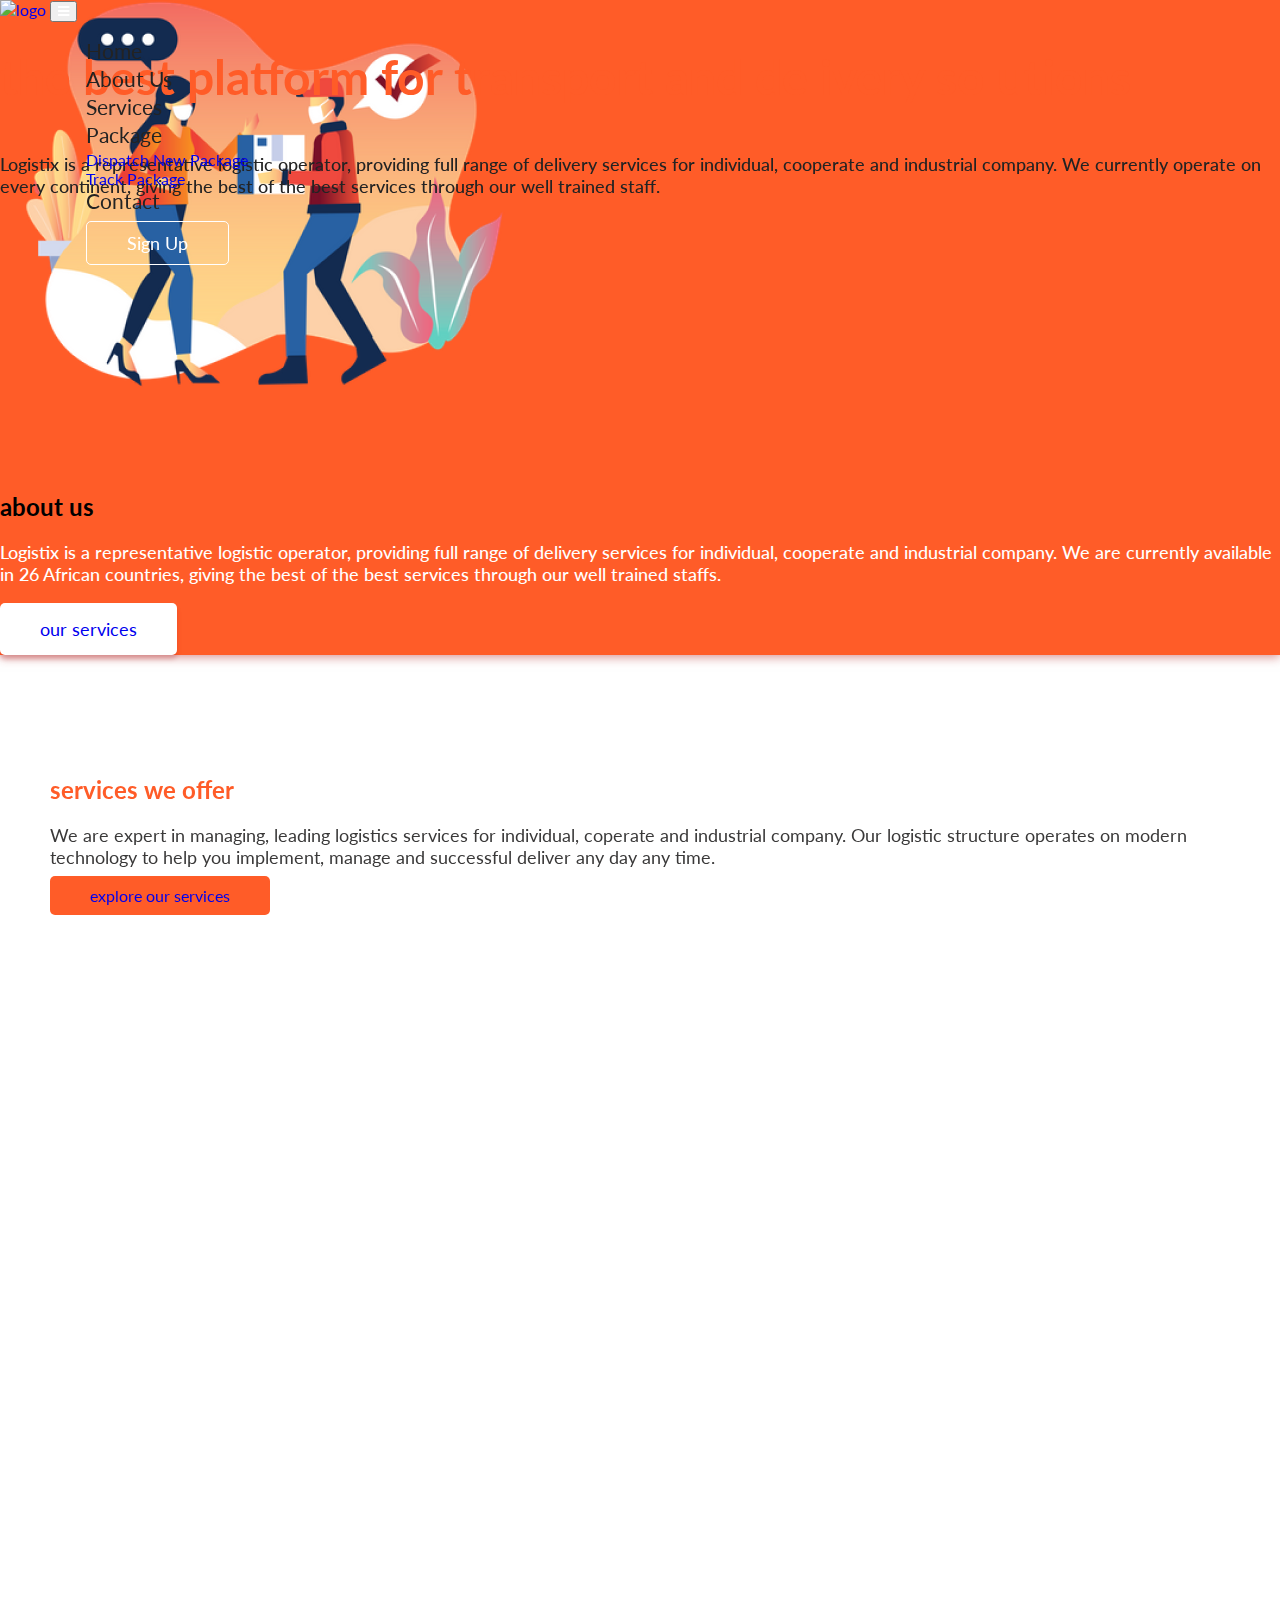
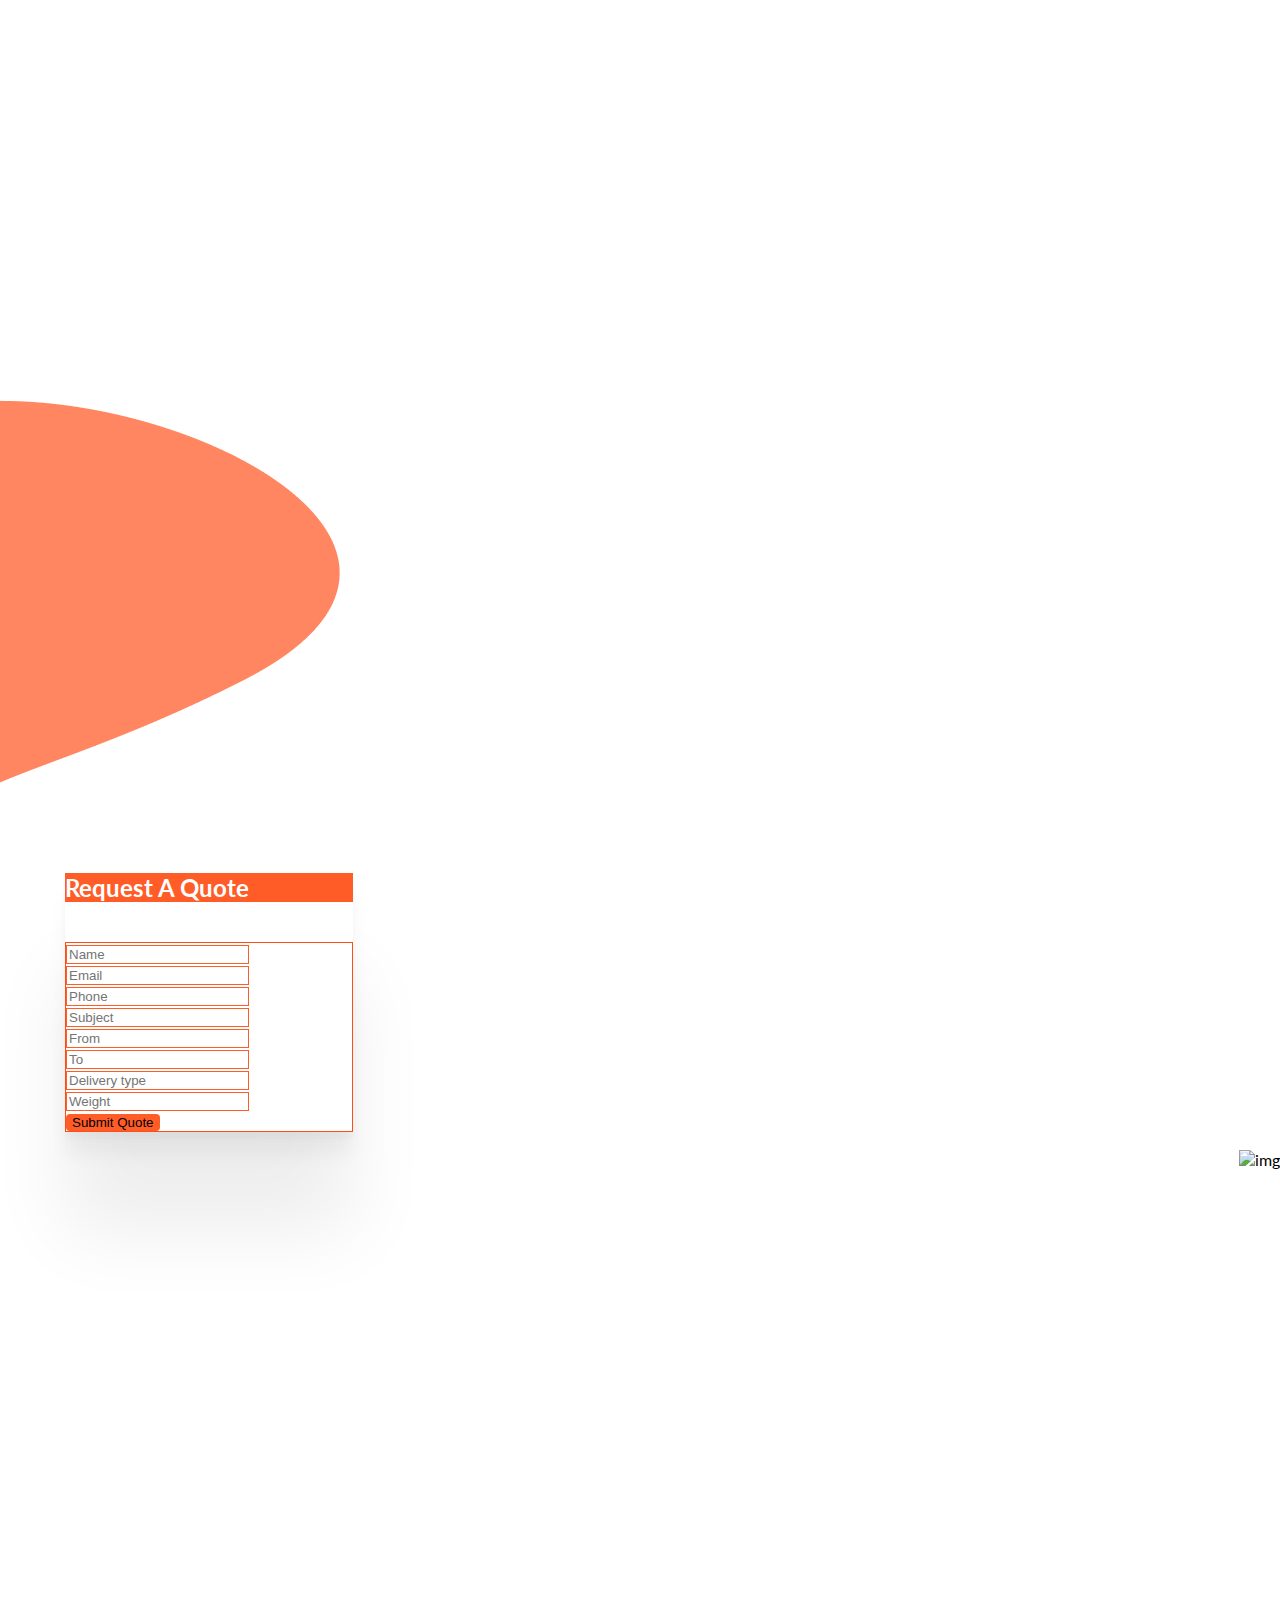
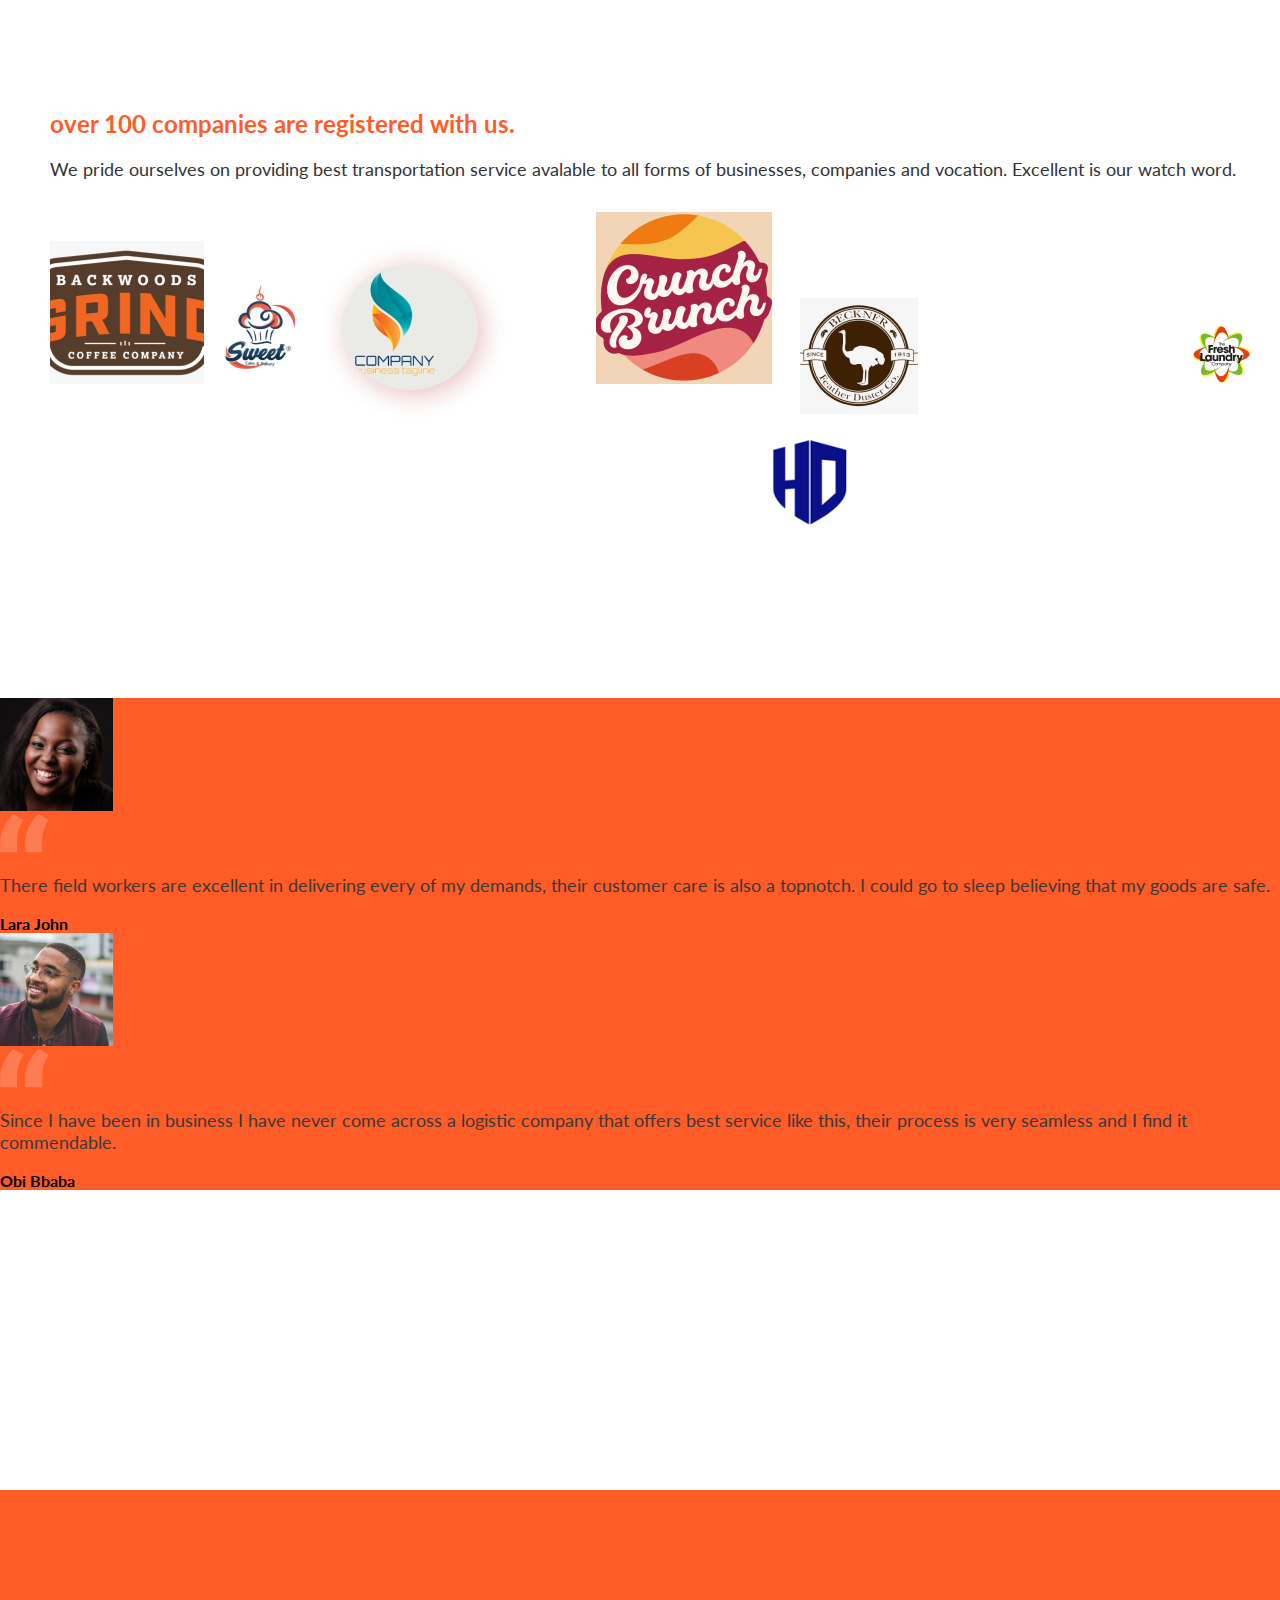
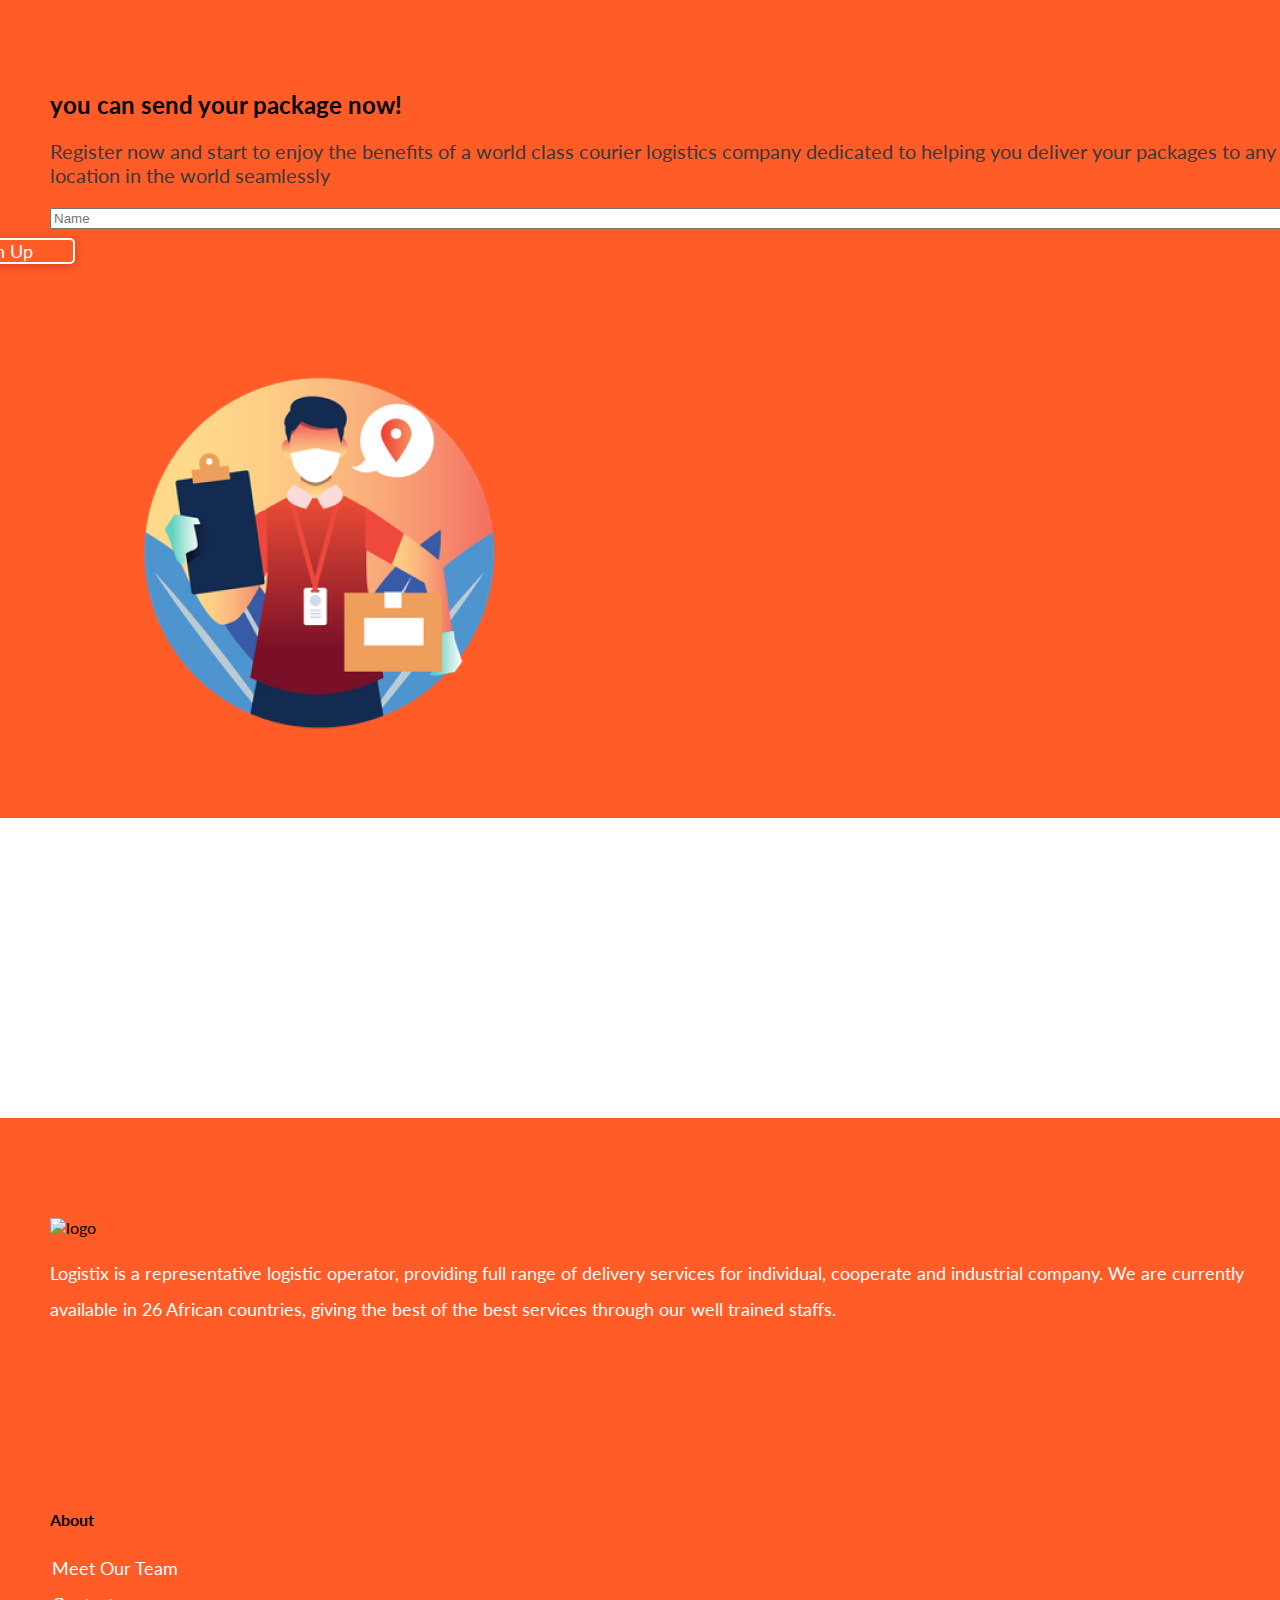
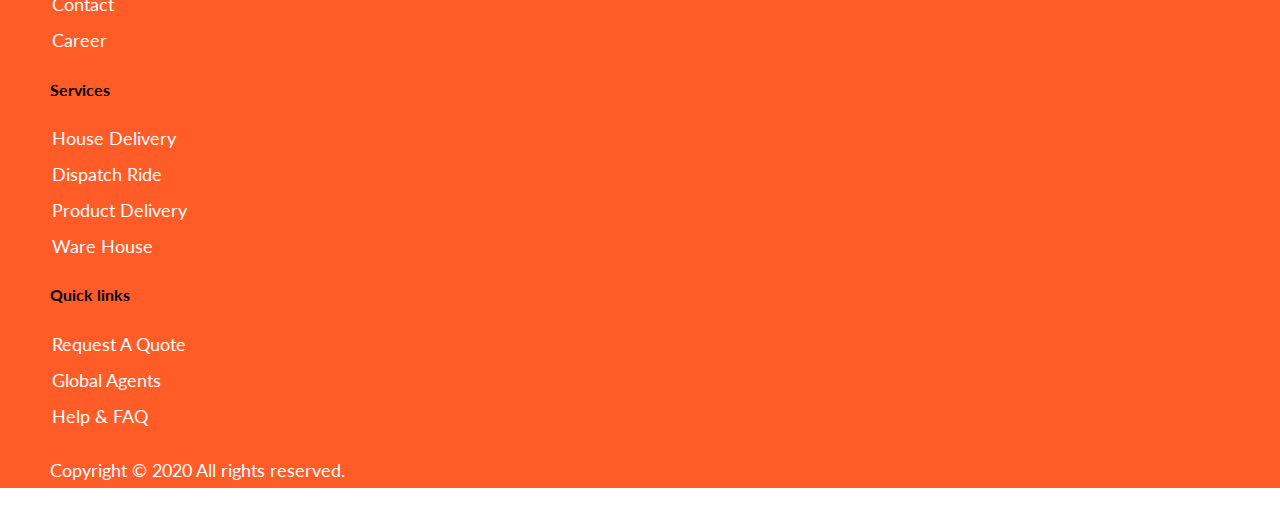
==== commit a1e22164: "fix typo in index page nd added som test animation" ====
--- a/index.html
+++ b/index.html
@@ -24,8 +24,13 @@
       integrity="sha384-wvfXpqpZZVQGK6TAh5PVlGOfQNHSoD2xbE+QkPxCAFlNEevoEH3Sl0sibVcOQVnN"
       crossorigin="anonymous"
     />
+    <link
+    rel="stylesheet"
+    href="https://cdnjs.cloudflare.com/ajax/libs/animate.css/4.0.0/animate.min.css"
+  />
+  <link rel="stylesheet" href="https://unpkg.com/aos@next/dist/aos.css" />
   </head>
-  <body style="overflow-x: hidden;">
+  <body>
     
     <!-- Header start -->
     <header>
@@ -68,7 +73,7 @@
                 <a class="nav-link nav-link1" href="./contact.html">Contact</a>
               </li>
               <li class="nav-item  pl-1">
-                <a class="btn_1 text-white" href="./sign-in.html" style="color: white !important">Sign Up</a>
+                <a class="btn_1 text-white" href="./sign-in.html">Sign Up</a>
               </li>
             </ul>
           </div>
@@ -80,11 +85,11 @@
     <!-- hero section -->
     <section class="container-fluid mb-5" id="hero">
       <div class="row" id="hero-text" style="width: 100% !important">
-        <div class="col-md-5 pl-3 pt-md-5 pl-lg-5 p-sm-5 d-flex flex-column justify-content-center hero-mobile">
-          <h3 class="txt-caption pl-lg-4 txt-primary text-center text-sm-left text-capitalize mt-5">the best platform for transport and delivery solution</h3>
+        <div class="col-lg-5 pl-3 pt-md-5 pl-lg-5 p-sm-5 d-flex flex-column justify-content-center hero-mobile" data-aos="fade-up" data-aos-delay="300">
+          <h3 class="txt-caption pl-lg-4 txt-primary text-center text-sm-left text-capitalize mt-5">the best platform for transport and delivery solutions</h3>
           <p class="txt-hero pl-lg-4">Logistix is a representative logistic operator, providing full
-            range of delivery services for individual, cooperate and industrial company. We are currently operate on every continent, giving the best of the best services through our
-            well trained staffs.</p>
+            range of delivery services for individual, cooperate and industrial company. We currently operate on every continent, giving the best of the best services through our
+            well trained staff.</p>
         </div>
           <img 
             id="hero-img"
@@ -101,7 +106,7 @@
     <section class="about about_padding">
       <div class="container">
         <div class="row">
-          <div class="col-lg-7">
+          <div class="col-lg-7 d-flex justify-content-center">
             <img src="../img/hand-delivery.png" alt="image" class="img-fluid" />
           </div>
 
@@ -114,7 +119,7 @@
               countries, giving the best of the best services through our well
               trained staffs.
             </p>
-            <div class="btn-big col-md-6 text-capitalize text-center">
+            <div class="btn-big col-md-6 col-lg-7 text-capitalize text-center">
               <a href="./about.html">our services</a>
             </div>
           </div>
@@ -127,7 +132,7 @@
     <section class="services services_padding">
       <div class="container-fluid">
         <div class="row">
-          <div class="col-md-5 mobile_text_center">
+          <div class="col-md-5 mobile_text_center" data-aos="fade-in">
             <h2 class="text-capitalize mt-5 mb-4">
               services we offer
             </h2>
@@ -143,7 +148,7 @@
           </div>
           <div class="col-md-7 px-5">
             <div class="row d-flex justify-content-center">
-              <div class="col-md-4 service-item">
+              <div class="col-md-4 service-item" data-aos="fade-in" data-aos-delay="150">
                 <img src="./img/Group 11.png" class="img-fluid img-fluid-service" alt="truck" />
                 <h5 class="mt-4">Household Delivery</h5>
                 <p>
@@ -153,7 +158,7 @@
                 <a href="#" class="btn btn-link text-left p-0 pb-5">Read More</a>
               </div>
     
-              <div class="col-md-4 service-item">
+              <div class="col-md-4 service-item" data-aos="fade-in" data-aos-delay="250">
                 <img src="./img/Group 12.png" class="img-fluid img-fluid-service" alt="truck" />
                 <h5 class="mt-4">Dispatch Ride</h5>
                 <p>
@@ -162,7 +167,7 @@
                 <a href="#" class="btn btn-link text-left p-0 pb-5">Read More</a>
               </div>
             </div>
-            <div class="row d-flex justify-content-center">
+            <div class="row d-flex justify-content-center" data-aos="fade-in" data-aos-delay="150" >
               <div class="col-md-4 service-item">
                 <img src="./img/Group 14.png" class="img-fluid img-fluid-service" alt="truck" />
                 <h5 class="mt-4">Product Delivery</h5>
@@ -172,7 +177,7 @@
                 <a href="#" class="btn btn-link text-left p-0 pb-5">Read More</a>
               </div>
     
-              <div class="col-md-4 service-item">
+              <div class="col-md-4 service-item" data-aos="fade-in" data-aos-delay="250">
                 <img src="./img/Group 13.png" class="img-fluid img-fluid-service" alt="truck" />
                 <h5 class="mt-4">Ware Housing</h5>
                 <p>
@@ -199,7 +204,7 @@
     <section class="delivery service_delivery_padding" id="request-quote">
       <div class="container-md">
         <div class="row">
-          <div class="col-sm-12 col-lg-5 card">
+          <div class="col-sm-12 col-lg-5 card mb-5 mb-lg-0">
             <h5 class="card-header text-center p-4">
               request a quote
             </h5>
@@ -270,7 +275,7 @@
             </div>
           </div>
 
-          <div class="col-lg-7 pl-lg-5 margin_mobile">
+          <div class="col-lg-7 pl-lg-5 mt-5 mt-lg-0" data-aos="fade-up" data-aos-delay="150">
             <h2 class="text-capitalize mt-4 mb-4">
               committed to improving on our service delivery
             </h2>
@@ -313,7 +318,7 @@
     <section class="companies companies_padding">
       <div class="container-md">
         <div class="row d-flex">
-          <div class="col-lg-5 mobile_margin">
+          <div class="col-lg-5 mobile_margin wow bounceInUp">
             <h2 class="text-capitalize mt-4 mb-4">
               over 100 companies are registered with us.
             </h2>
@@ -377,11 +382,11 @@
     <!-- Companies Registered With Us end -->
 
     <!-- Testimonials start -->
-    <section class="testimonials testimonials_padding p-5 mb-5">
+    <section class="testimonials testimonials_padding p-md-5 mb-5">
       <div class="container">
         <div class="row">
-          <div class="col-md-6 mx-auto text-center mobile_hidden">
-            <div class="p-5">
+          <div class="col-md-6 mx-auto text-center mobile_hidden mb-5 mb-md-0 mt-5 mt-md-0">
+            <div class="p-md-5">
               <img
                 src="./img/photo1.png"
                 alt=" photo"
@@ -399,8 +404,8 @@
             </div>
           </div>
 
-          <div class="col-md-6 mx-auto text-center mobile_bottom">
-            <div class="p-5">
+          <div class="col-md-6 mx-auto text-center mb-5 mb-md-0">
+            <div class="p-md-5">
               <img
                 src="./img/photo2.png"
                 alt=" photo"
@@ -429,7 +434,7 @@
     <!-- Send Packages start -->
     <section class="packages send_packages_padding mb-5" style="background-color: #ff5c28 !important;">
       <div class="container-lg">
-        <div class="row d-flex">
+        <div class="row d-flex align-items-center">
           <div class="col-md-6 col-sm-12 text-white">
             <div class="margin_top">
               <h2 class="text-capitalize mb-4">
@@ -439,16 +444,15 @@
                 Register now and start to enjoy the benefits of a world class courier logistics company dedicated to
                 helping you deliver your packages to any location in the world seamlessly 
               </p>
-              <div class="row col-sm-12 d-flex justify-content-between margin mt-4" style="max-width: 100% !important;">
-                <form>
+              <div class="row col-sm-12 mt-4 pr-0 mr-0">
+                <form class="col-sm-9 pl-0 pr-2 mb-3 mb-sm-0">
                   <input
-                  style="max-width: 800px !important;"
                     type="text"
-                    class="form-control form-control-lg d-block col-sm-12 flex-grow-1"
+                    class="form-control form-control-lg d-block"
                     placeholder="Name"
                   />
                 </form>
-                <a href="#" class="btn-primary btn-lg">Sign Up</a>
+                <a href="#" class="btn-primary btn col-3 p-0 text-center">Sign Up</a>
               </div>
             </div>
           </div>
@@ -471,8 +475,8 @@
 
     <!-- Footer start -->
     <footer class="footer footer_padding">
-      <div class="container-fluid pl-md-5">
-        <div class="row pl-md-4">
+      <div class="container-fluid pl-lg-5">
+        <div class="row pl-lg-4">
           <div class="col-md-6">
             <img
               src="./img/logo-white.svg"
@@ -554,6 +558,10 @@
       integrity="sha384-JjSmVgyd0p3pXB1rRibZUAYoIIy6OrQ6VrjIEaFf/nJGzIxFDsf4x0xIM+B07jRM"
       crossorigin="anonymous"
     ></script>
+    <script src="https://unpkg.com/aos@next/dist/aos.js"></script>
+    <script>
+      AOS.init();
+    </script>
     <!-- Script end -->
   </body>
 </html>
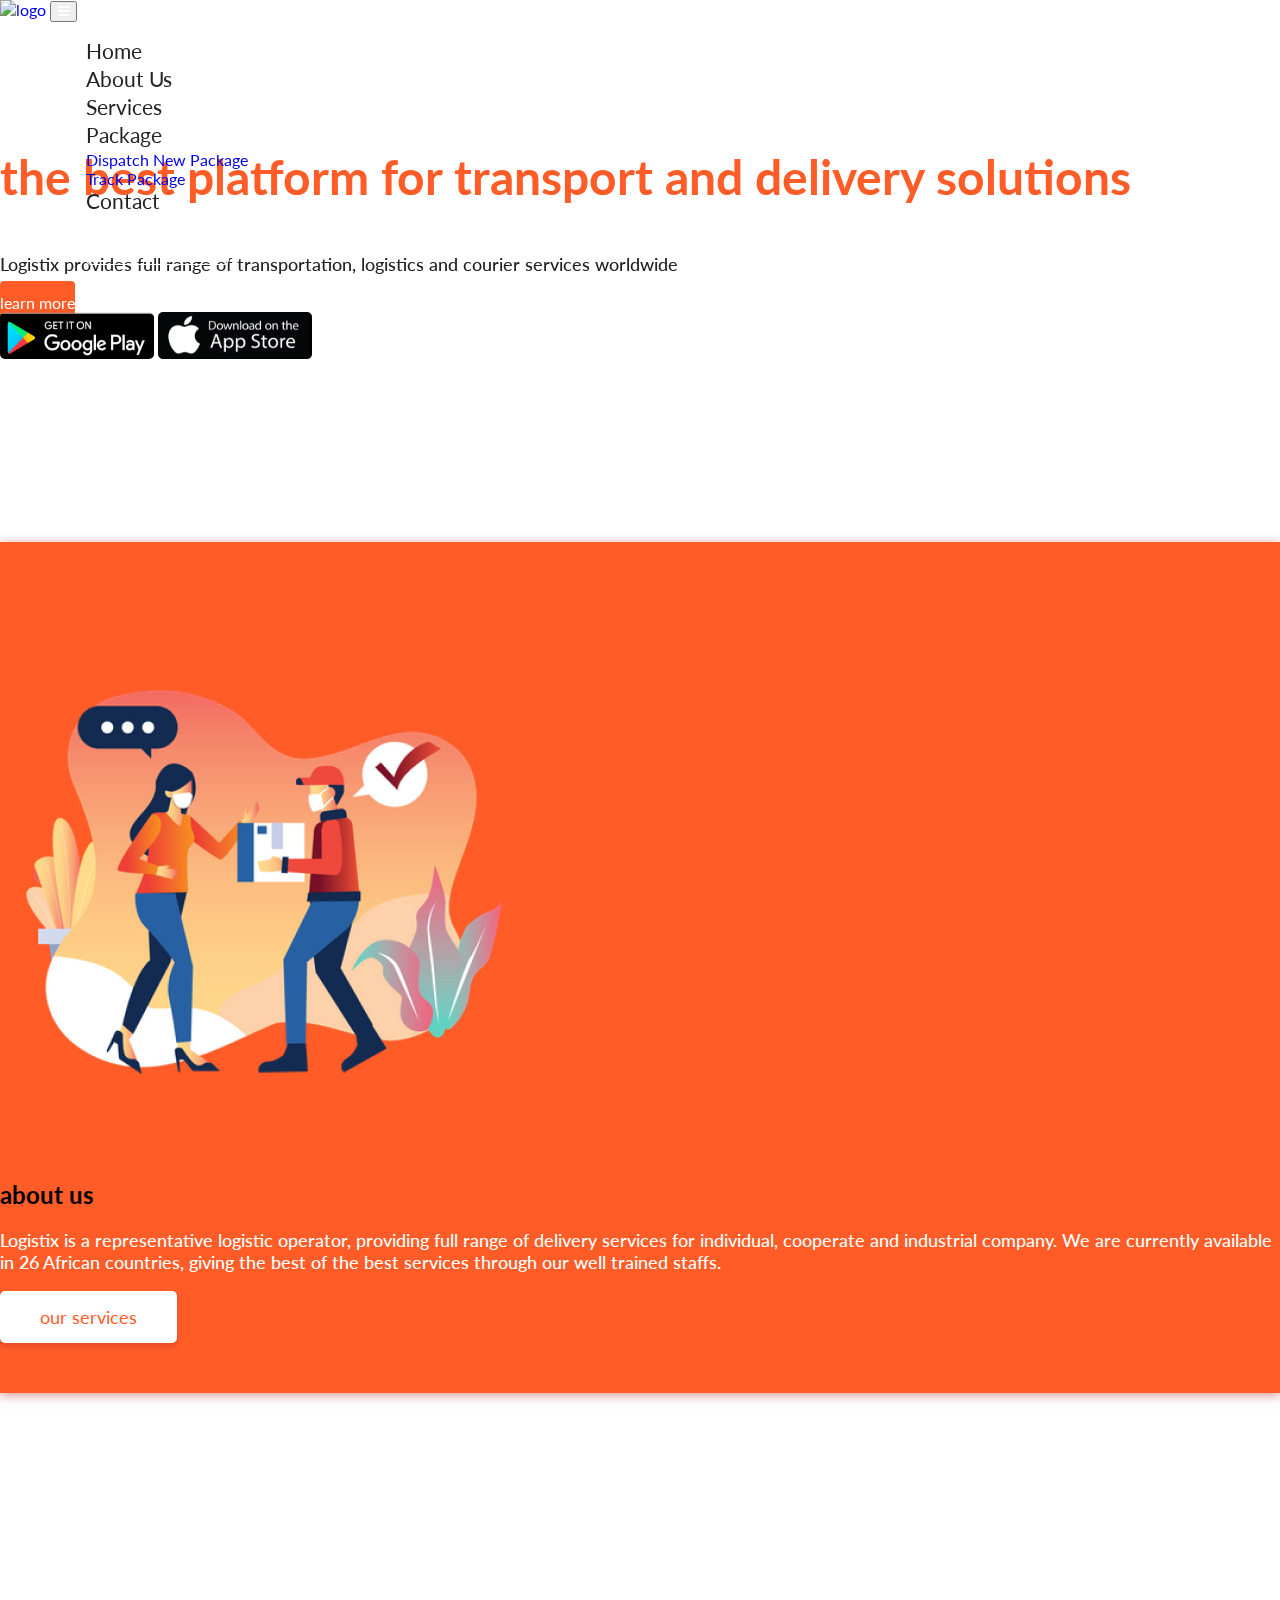
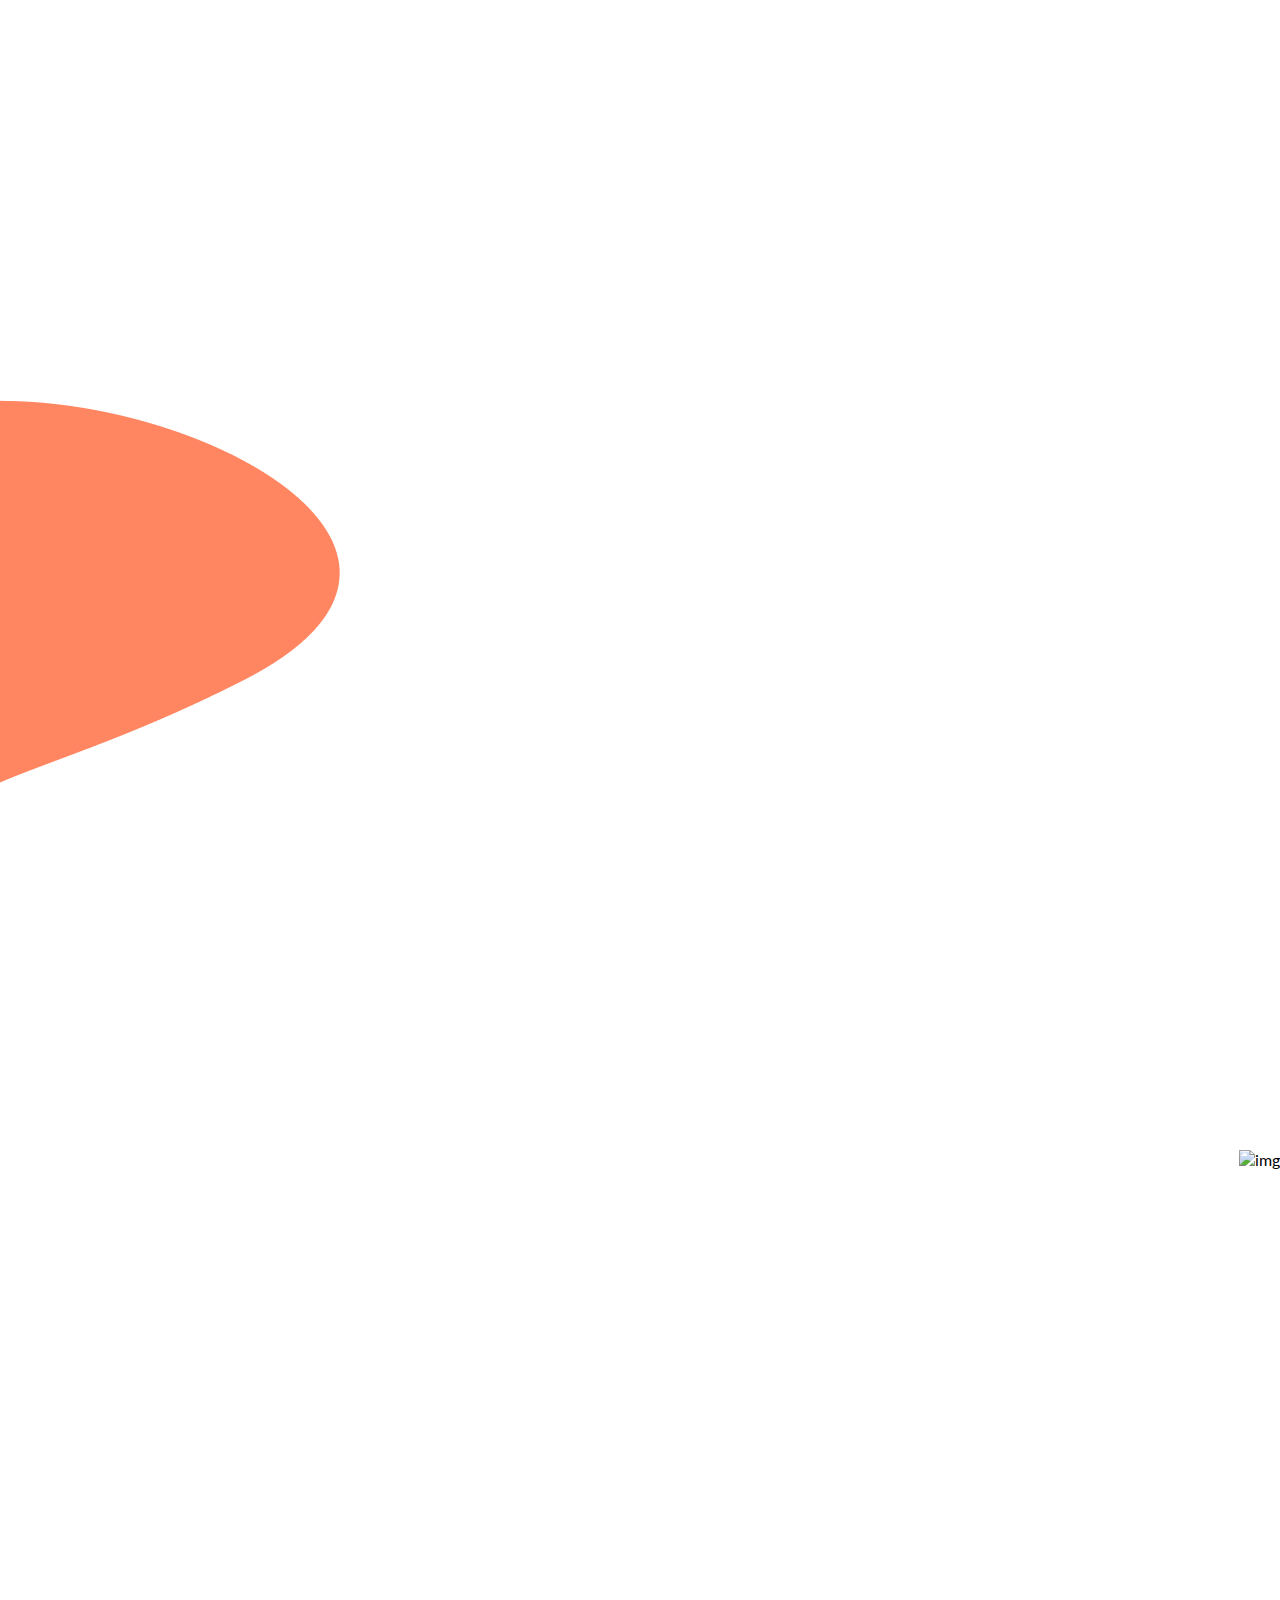
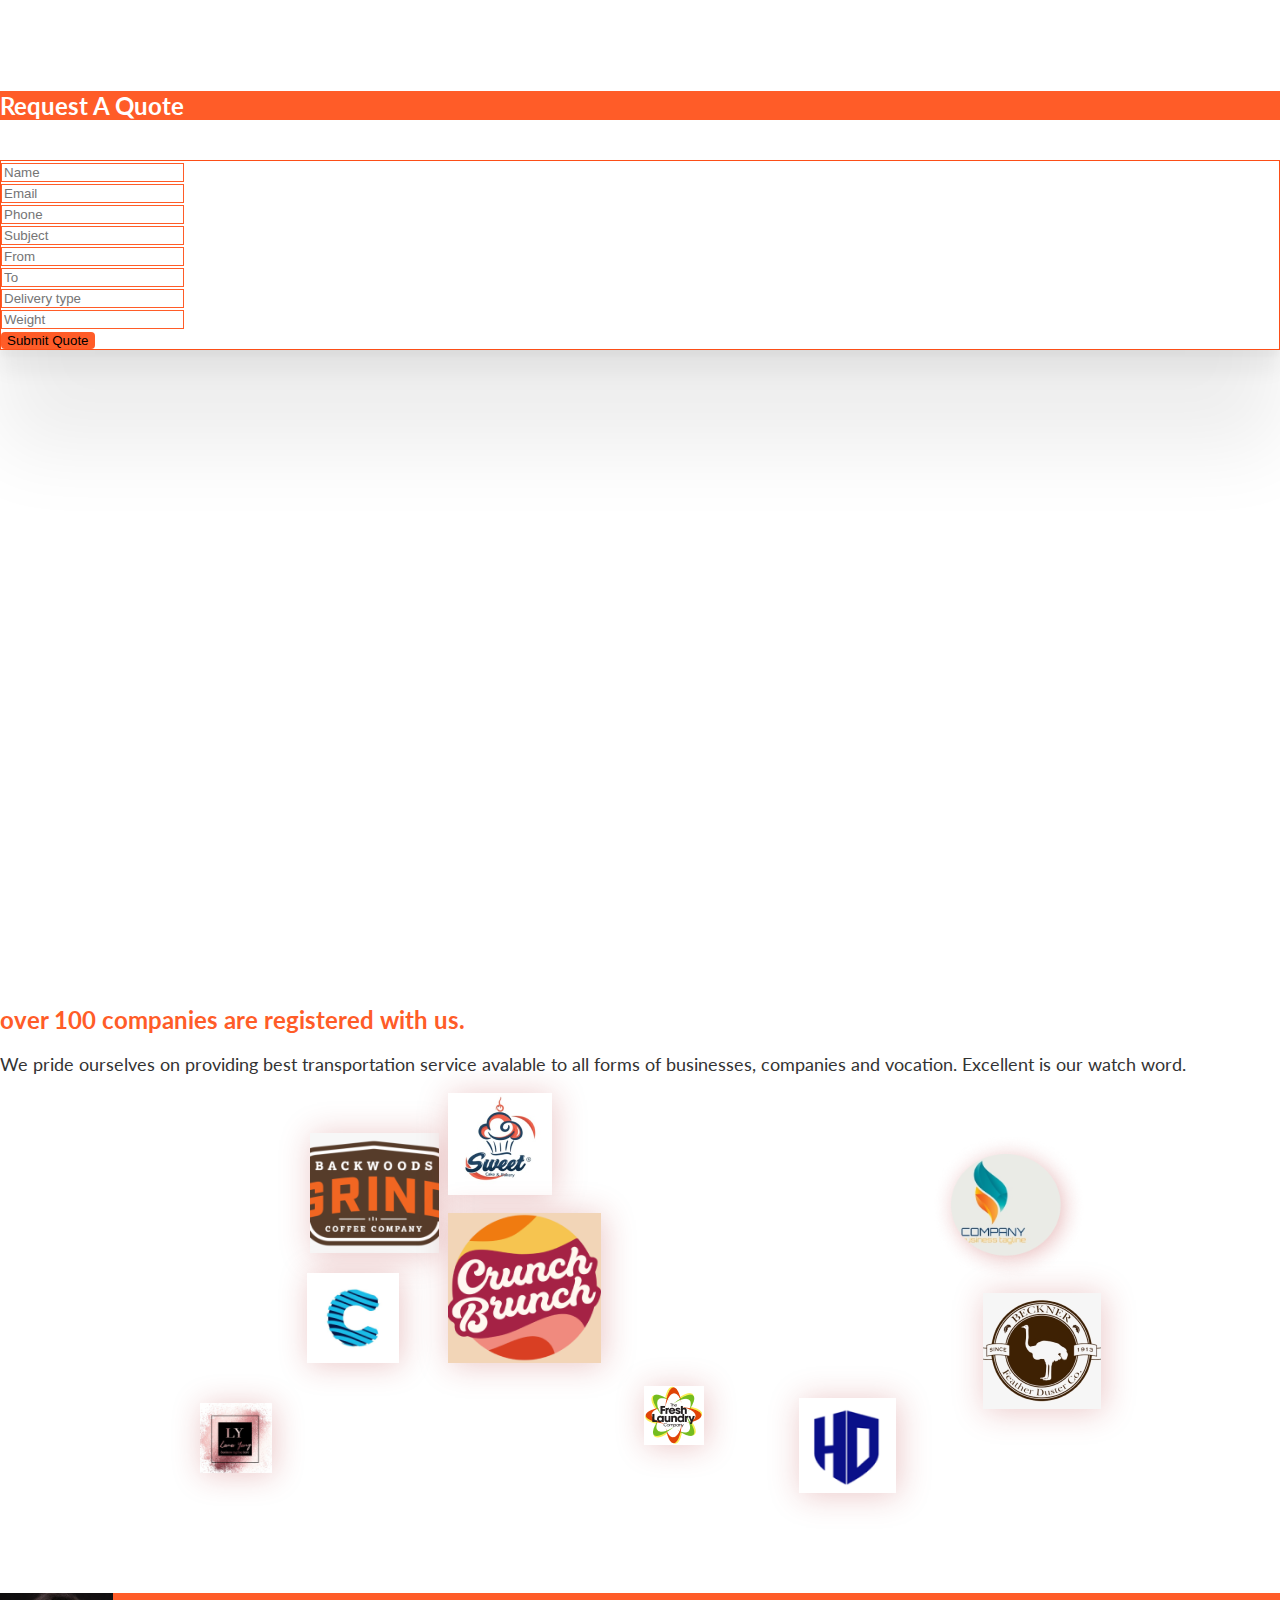
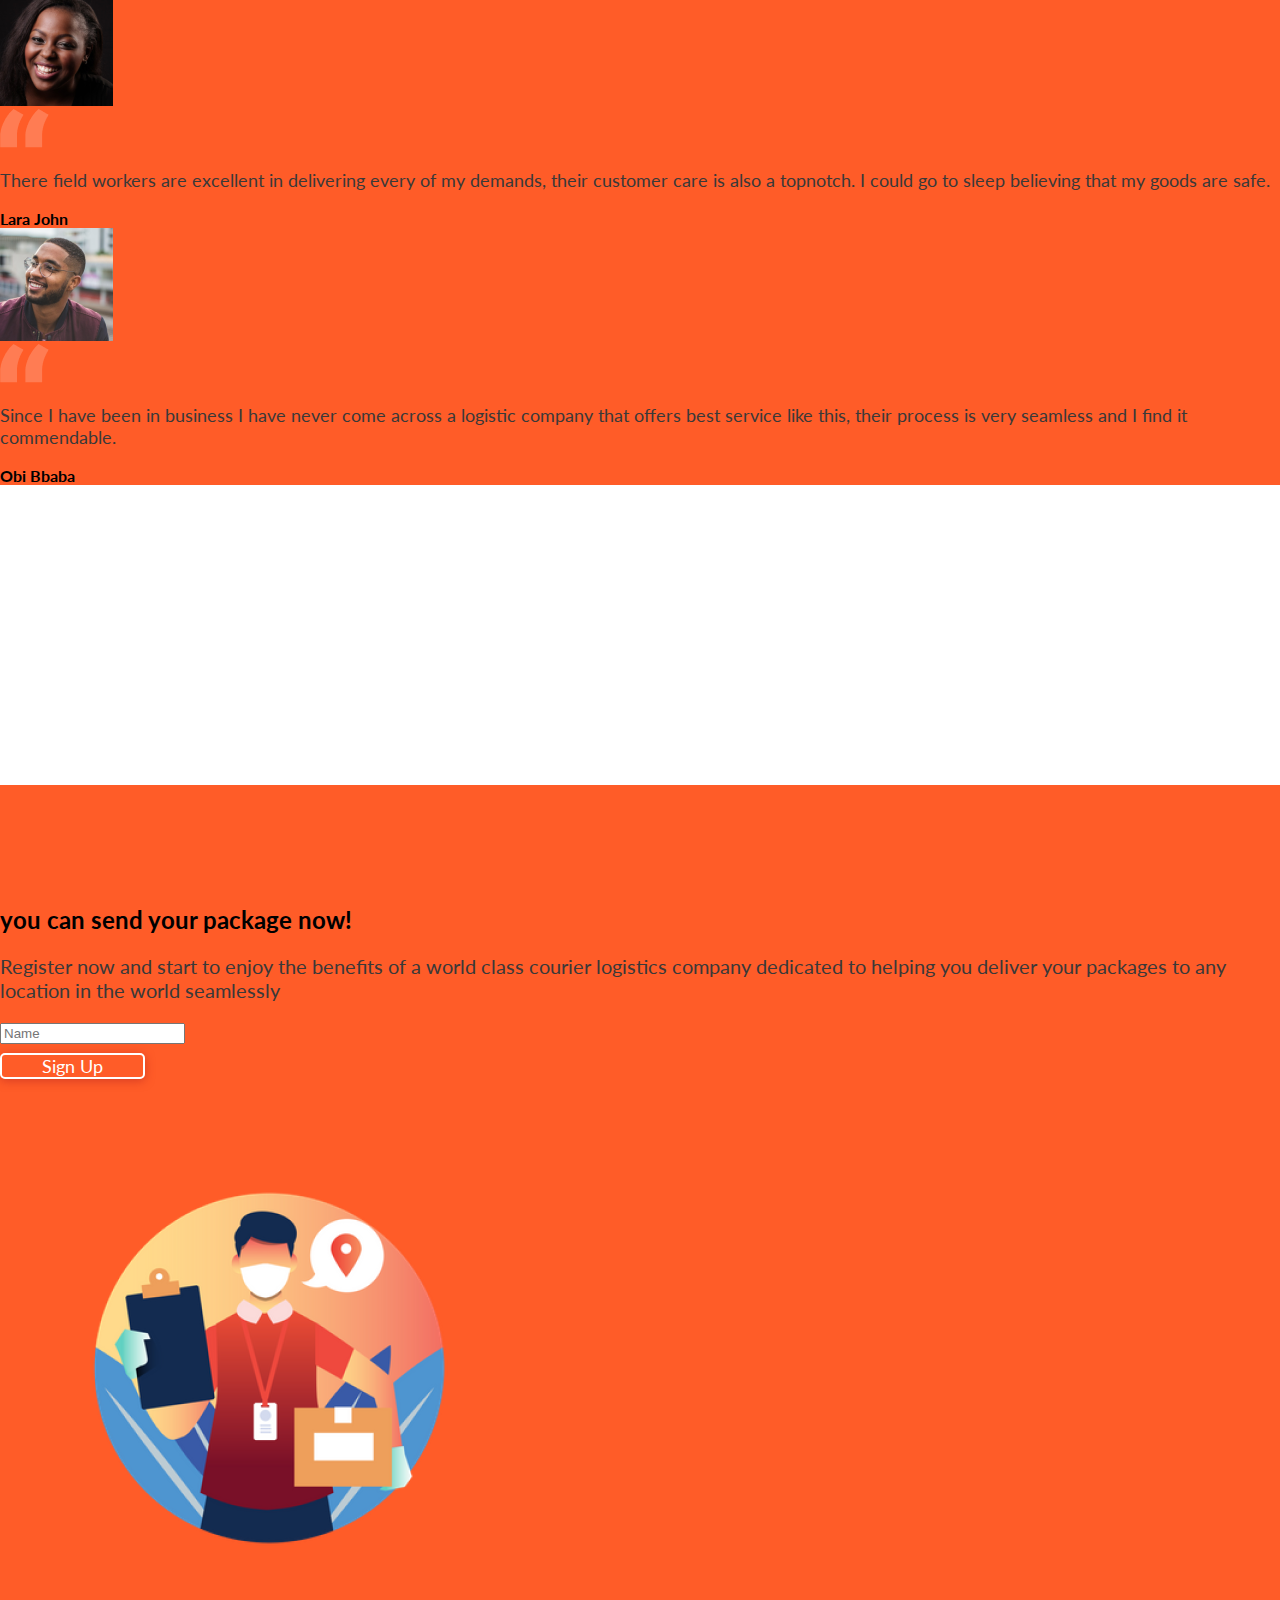
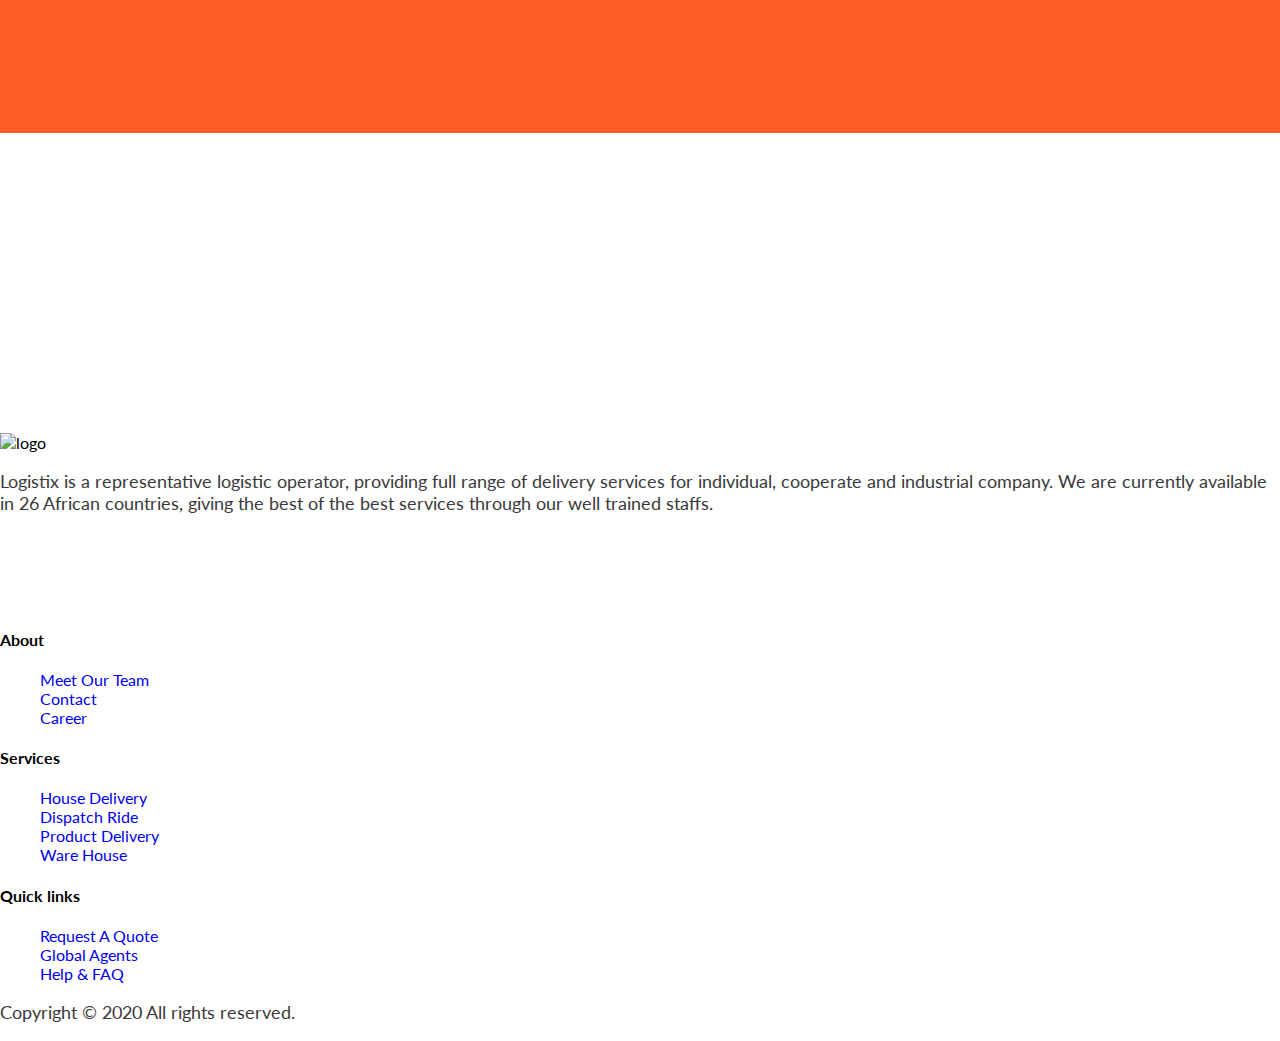
==== commit e23a049b: "fix bugs on landing page" ====
--- a/index.html
+++ b/index.html
@@ -85,15 +85,20 @@
     <!-- hero section -->
     <section class="container-fluid mb-5" id="hero">
       <div class="row" id="hero-text" style="width: 100% !important">
-        <div class="col-lg-5 pl-3 pt-md-5 pl-lg-5 p-sm-5 d-flex flex-column justify-content-center hero-mobile" data-aos="fade-up" data-aos-delay="300">
+        <div class="col-lg-6 pl-md-5 pt-md-5 d-flex flex-column justify-content-center" data-aos="fade-up" data-aos-delay="100">
           <h3 class="txt-caption pl-lg-4 txt-primary text-center text-sm-left text-capitalize mt-5">the best platform for transport and delivery solutions</h3>
-          <p class="txt-hero pl-lg-4">Logistix is a representative logistic operator, providing full
-            range of delivery services for individual, cooperate and industrial company. We currently operate on every continent, giving the best of the best services through our
-            well trained staff.</p>
+          <p class="txt-hero pl-lg-4 mt-3 mb-5">Logistix provides full range of transportation, logistics and courier services worldwide</p>
+          <div class=" d-flex flex-column justify-content-center mb-5 px-0 pl-lg-4 ">
+            <a href="./about.html" class="hero-btn-big text-capitalize text-center px-0" style="width:177px">learn more</a>
+          </div>
+          <div class="pl-0 pl-lg-4">
+            <img class="mr-3 mb-2 mb-sm-0" src="./img/google-button.svg" alt="" style="height: 100%;">
+            <img class="mx-sm-3 mb-2 mb-sm-0" src="./img/apple-button.svg" alt="">
+          </div>
         </div>
           <img 
             id="hero-img"
-            class="col-md-7 d-none d-sm-block pr-0 flex-grow-1" 
+            class="col-lg-7 d-none d-lg-block pr-0" 
             src="./img/landing-top-design.png" 
             alt="" 
             class="img-fluid hero-img"
@@ -106,11 +111,11 @@
     <section class="about about_padding">
       <div class="container">
         <div class="row">
-          <div class="col-lg-7 d-flex justify-content-center">
+          <div class="col-md-7 d-flex justify-content-center">
             <img src="../img/hand-delivery.png" alt="image" class="img-fluid" />
           </div>
 
-          <div class="col-lg-5 text-white px-4 mobile_margin">
+          <div class="col-md-5 text-white px-4 mobile_margin">
             <h2 class="text-capitalize mt-4 mb-4 pt-5">about us</h2>
             <p class="details mb-4 text">
               Logistix is a representative logistic operator, providing full
@@ -119,7 +124,7 @@
               countries, giving the best of the best services through our well
               trained staffs.
             </p>
-            <div class="btn-big col-md-6 col-lg-7 text-capitalize text-center">
+            <div class="btn-big col-md-12 col-lg-7  text-capitalize text-center">
               <a href="./about.html">our services</a>
             </div>
           </div>
@@ -130,9 +135,9 @@
 
     <!-- Services We Offer start -->
     <section class="services services_padding">
-      <div class="container-fluid">
+      <div class="container">
         <div class="row">
-          <div class="col-md-5 mobile_text_center" data-aos="fade-in">
+          <div class="col-lg-5 mobile_text_center" data-aos="fade-in">
             <h2 class="text-capitalize mt-5 mb-4">
               services we offer
             </h2>
@@ -146,7 +151,7 @@
               >explore our services</a
             >
           </div>
-          <div class="col-md-7 px-5">
+          <div class="col-lg-7 px-0">
             <div class="row d-flex justify-content-center">
               <div class="col-md-4 service-item" data-aos="fade-in" data-aos-delay="150">
                 <img src="./img/Group 11.png" class="img-fluid img-fluid-service" alt="truck" />
@@ -475,8 +480,8 @@
 
     <!-- Footer start -->
     <footer class="footer footer_padding">
-      <div class="container-fluid pl-lg-5">
-        <div class="row pl-lg-4">
+      <div class="container">
+        <div class="row">
           <div class="col-md-6">
             <img
               src="./img/logo-white.svg"
--- a/css/landing-page.css
+++ b/css/landing-page.css
@@ -6,6 +6,7 @@
 body {
   font-family: 'Lato', sans-serif !important;
 }
+
 
 p {
   color: #3a3939;
@@ -33,6 +34,7 @@
   padding-left: 30px;
   padding-right: 30px;
 }
+
 
 .navbar-nav .active {
   border-bottom: 4px solid var(--mainColor);
@@ -52,13 +54,26 @@
   border-radius: 5px;
   padding: 10px 40px;
   line-height: 3;
-  z-index: -100px !important;
-  color: #fff !important;
+  color: white;
   font-size: 18px;
 }
+
+
+@media (max-width: 990px) {
+  nav .btn_1 {
+    color: black !important;
+    border-color: var(--mainColor) !important;
+  }
+}
 /* Header end */
 
 /* Hero start */
+#hero {
+  margin-bottom: 180px !important;
+  padding-top: 100px !important;
+}
+
+
 .hero_padding {
   padding-top: 100px;
   padding-bottom: 100px;
@@ -69,45 +84,46 @@
   color: var(--mainColor);
   font-weight: bold;
   font-size: 48px;
-  line-height: 1.2;
-}
+}
+
 
 .hero .logo {
   margin-left: -16px;
   margin-top: 100px;
-}
-
-.hero .van {
-  margin-top: 80px;
-  margin-left: 90px;
-}
-
-.rounded_bg_curve {
-  background: url('../img/Rectangle\ 75.png');
-  position: relative;
-  top: -240px;
-  padding-top: 200px;
-  padding-bottom: 200px;
-
-  /* border: 3px solid #ff8660; */
-  /* background-color: rgba(255, 92, 40, 0.5); */
-
-  /* padding: 250px 200px 20px 300px;
-  margin-top: -240px;
-  border-left: 20px solid #ff8660;
-  border-bottom: 15px solid #ff8660; * */
-
-  /* trqck curvr */
-  /* position: relative;
-  top: -250px;
-  padding: 200px;
-  padding-top: 200px; */
+  
+}
+
+#hero-img{
+  position: absolute !important;
+  right: 0;
+  top: 0;
+}
+
+.header-mobile {
+  margin-top: 200px !important;
+}
+
+.hero-btn-big {
+  background-color: var(--mainColor);
+  border-radius: 4px;
+  font-size: 16px;
+  color: white;
+  line-height: 19px;
+  padding: 12px 0;
+}
+
+.hero-btn-big:hover {
+  color: white;
 }
 
 @media (max-width: 992px) {
   .hero .margin_top_mobile {
     text-align: center;
   }
+
+  #hero {
+    margin-bottom: 70px !important;
+  }
 }
 
 @media (max-width: 992px) {
@@ -117,18 +133,22 @@
   .hero .margin_top_mobile {
     margin-top: -80px;
   }
-  .hero {
-    margin-bottom: 280px !important;
-  }
-}
+}
+
+@media (max-width: 992px) {
+
+
+ 
+}
+
+
 /* Hero end */
 
 /* About Us start */
 
 .about_padding {
-  /* padding-top: 80px; */
-  margin-top: -300px;
-  /* padding-bottom: 50px; */
+  padding-top: 80px;
+  padding-bottom: 50px;
   background-color: var(--mainColor);
   box-shadow: 0px 2px 10px rgba(177, 31, 31, 0.5);
 }
@@ -138,9 +158,14 @@
   background-color: var(--whiteColor);
   box-shadow: 0px 4px 4px rgba(177, 31, 31, 0.25);
   border-radius: 5px;
-  color: #fc4e17 !important;
   padding: 15px 40px;
   font-size: 18px;
+}
+
+
+
+.btn-big a {
+  color: var(--mainColor) !important;
 }
 
 .about .details {
@@ -157,32 +182,38 @@
   }
 }
 
-@media (max-width: 992px) {
-  .about .mobile_margin {
-    margin-top: -80px !important;
-    padding-bottom: 100px;
-    text-align: center;
-  }
-  .about .btn-big {
-    padding: 15px !important;
-  }
-}
-
-@media (max-width: 1129px) {
-  .about .btn-big {
-    padding: 15px !important;
-    display: block !important;
-  }
-}
-
 /* About Us end */
 
 /* Services We Offer (on home page) start */
 .services_padding {
   padding-top: 100px;
   padding-bottom: 100px;
-  padding-left: 50px;
-  padding-right: 50px;
+  padding-left: 8%;
+  padding-right: 8%;
+}
+
+.service-item {
+  margin: 2rem 0.5rem;
+  padding: 1rem 1.5rem;
+  width: 436px !important;
+  max-width: 436px !important;
+  min-width: 286px !important;
+  min-height: 220.16px;
+  background: #ffffff;
+  box-shadow: 0px 2px 30px rgba(177, 31, 31, 0.25);
+  border-radius: 5px;
+  height: 280px !important;
+}
+
+.service-item p {
+  height: 90px;
+}
+
+
+
+.img-fluid-service {
+  height: 70px !important;
+  width: 70px !important;
 }
 
 .services p {
@@ -213,9 +244,7 @@
   font-weight: bold;
 }
 
-.card {
-  width: 18rem !important;
-}
+
 
 .shadow {
   background: var(--whiteColor);
@@ -262,8 +291,6 @@
 .service_delivery_padding {
   padding-top: 100px;
   padding-bottom: 100px;
-  padding-left: 65px;
-  padding-right: 50px;
 }
 
 .delivery h2 {
@@ -298,6 +325,12 @@
   font-size: 24px;
 }
 
+.service-delivery-images img {
+  width: 120px;
+  height: 120px;
+  margin: 1rem 1rem;
+}
+
 .delivery .card {
   padding: 0 !important;
 }
@@ -314,13 +347,7 @@
   color: var(--mainColor);
 }
 
-@media (max-width: 992px) {
-  .delivery .cuvrve_icon,
-  .delivery .card,
-  .companies_logo {
-    display: none !important ;
-  }
-}
+
 
 @media (max-width: 768px) {
   .delivery h2,
@@ -344,18 +371,7 @@
   border: none !important;
 }
 
-@media (max-width: 768px) {
-  .delivery .margin_mobile,
-  .companies .mobile_margin {
-    margin-top: -100px;
-  }
-}
-
-@media (max-width: 768px) {
-  .testimonials .mobile_hidden {
-    display: none;
-  }
-}
+
 
 @media (max-width: 768px) {
   .testimonials .mobile_bottom {
@@ -363,21 +379,13 @@
   }
 }
 
-@media (max-width: 768px) {
-  .packages,
-  .packages h2 {
-    background-color: white !important;
-    color: #ff5c28 !important;
-    text-align: center;
-    margin-top: -100px;
-  }
-  .packages .mobile_hidden,
-  .packages form,
-  .packages a {
-    display: none !important;
-  }
-}
+
 /* Service delivery end */
+
+.companies_logo {
+  position: relative;
+}
+
 
 /* Testimonials start */
 .testimonials_padding {
@@ -391,6 +399,8 @@
   padding: 150px 0;
 }
 
+
+
 @media (max-width: 992px) {
   .empty_space_1 {
     display: none !important;
@@ -401,12 +411,17 @@
 /* Send Packages start  */
 .send_packages_padding {
   background-color: var(--mainColor);
-  padding-left: 50px;
+  padding-top: 100px;
+  padding-bottom: 100px;
 }
 
 .packages .margin {
   margin-left: -15px !important;
 }
+
+/* .margin input {
+  width: 70% !important;
+} */
 
 .packages .btn-primary {
   background-color: #ff5c28;
@@ -419,66 +434,10 @@
   line-height: 2.5;
 }
 
-.packages .form-control {
-  width: 120%;
-}
-
-.packages .margin_top {
-  padding-top: 180px !important;
-}
+
 
 .packages p {
   font-size: 20px !important;
-}
-
-.packages .btn-primary {
-  position: relative;
-  right: 120px !important;
-}
-
-@media (max-width: 971px) {
-  .packages .btn-primary {
-    display: block !important;
-    position: relative;
-    top: 77px;
-    right: 200px;
-    padding: 10px 10px !important;
-  }
-  .packages {
-    padding-bottom: 210px !important;
-  }
-}
-
-@media (max-width: 855px) {
-  .packages .btn-primary {
-    display: block !important;
-    position: relative;
-    top: 77px;
-    right: 200px;
-    padding: 10px !important;
-  }
-  .packages {
-    padding-bottom: 210px !important;
-  }
-}
-
-@media (max-width: 772px) {
-  .packages .btn-primary {
-    display: none !important;
-  }
-}
-
-@media (max-width: 1090px) {
-  .packages .btn-primary {
-    display: block !important;
-    position: relative;
-    top: 77px;
-    right: 200px;
-    display: block !important;
-  }
-  .packages {
-    padding-bottom: 90px !important;
-  }
 }
 
 /* Send Packages end  */
@@ -487,7 +446,10 @@
 .companies_padding {
   padding-top: 100px;
   padding-bottom: 100px;
-  padding-left: 50px;
+}
+
+.companies img {
+  box-shadow: 2px 2px 30px rgba(177, 31, 31, 0.25) !important;
 }
 
 .companies h2 {
@@ -500,58 +462,143 @@
 }
 
 .companies .ostrich {
-  position: relative;
-  top: 120px;
+  position: absolute !important;
+  top: 50%;
+  right: 14%;
+}
+
+.companies .bakery {
+  position: absolute !important;
+  top: 0;
+  left: 35%;
 }
 
 .companies .dribbble_shot {
-  position: relative;
-  top: 0;
-  left: 80px;
+  padding: 0 !important;
+  position: absolute;
+  top: 30%;
+  left: 35%;
+  height: 150px;
 }
 
 .companies .mask {
-  position: relative;
-  bottom: -40px;
-}
-
-.companies .ostrich {
-  position: relative;
-  top: 30px;
+  box-shadow: none !important;
+  position: absolute;
+  padding: 0 !important;
+  margin: 0 !important;
+  top: 10%;
+  padding: 0 !important;
+  height: 150px;
+  right: 15%;
+}
+
+.companies .grind {
+  position: absolute;
+  top: 10%;
   margin-left: -10px;
+  height: 120px;
+  left: 25%;
 }
 
 .companies .shield {
-  position: relative;
-  top: 150px;
-  left: 60px;
+  position: absolute;
+  height: 95px;
+  bottom: 0;
+  right: 30%;
 }
 
 .companies .flower {
-  position: relative;
-  top: 0px;
-  margin-left: 270px;
+  position: absolute;
+  bottom: 12%;
+  right: 45%;
 }
 
 .companies .joy {
-  position: relative;
-  top: 0px;
-  right: 180px;
+  position: absolute;
+  bottom: 20px;
+  left: 200px;
+  height: 70px;
 }
 
 .companies .tree {
-  position: relative;
-  top: -140px;
-  right: 370px;
-}
-
-@media (max-width: 1080px) {
+  position: absolute;
+  top: 45%;
+  left: 24%;
+  height: 90px;
+}
+
+
+@media (max-width: 990px) {
+  .companies_padding {
+    padding-top: 0;
+  }
+}
+
+@media (max-width: 550px) {
+  .companies .ostrich {
+    position: absolute !important;
+    top: 70%;
+    right: 0%;
+  }
+  
+  .companies .bakery {
+    position: absolute !important;
+    top: 0;
+    left: 20%;
+  }
+  
+  .companies .dribbble_shot {
+    padding: 0 !important;
+    position: absolute;
+    top: 35%;
+    left: 25%;
+    height: 130px;
+  }
+  
+  .companies .mask {
+    top: 5%;
+    padding: 0 !important;
+    height: 150px;
+    right: 0%;
+  }
+  
+  .companies .grind {
+    position: absolute;
+    top: 10%;
+    margin-left: -10px;
+    height: 100px;
+    left: 5%;
+  }
+  
+  .companies .shield {
+    position: absolute;
+    height: 95px;
+    bottom: 0;
+    right: 30%;
+  }
+  
+  .companies .flower {
+    position: absolute;
+    bottom: 12%;
+    right: 55%;
+  }
+  
+  .companies .joy {
+    position: absolute;
+    bottom: 20px;
+    left: 5%;
+    height: 70px;
+  }
+  
   .companies .tree {
-    position: relative;
-    top: 0 !important;
-    margin: 0 !important;
-  }
-}
+    position: absolute;
+    top: 45%;
+    left: 10%;
+    height: 90px;
+  }
+  
+}
+
 /*  Companies end */
 
 /* Footer start */
@@ -563,28 +610,4 @@
   text-decoration: none !important;
 }
 
-.footer a,
-.footer p {
-  color: var(--whiteColor);
-  line-height: 2;
-  font-size: 18px;
-}
-
-.footer_padding {
-  background-color: var(--mainColor);
-  padding-top: 100px;
-  padding-left: 50px;
-}
-
-.footer li {
-  margin-left: -38px !important;
-}
-
-/* Small screens */
-@media (max-width: 768px) {
-  .footer p {
-    text-align: left;
-    margin-top: -25px;
-  }
-}
-/* Footer end */
+
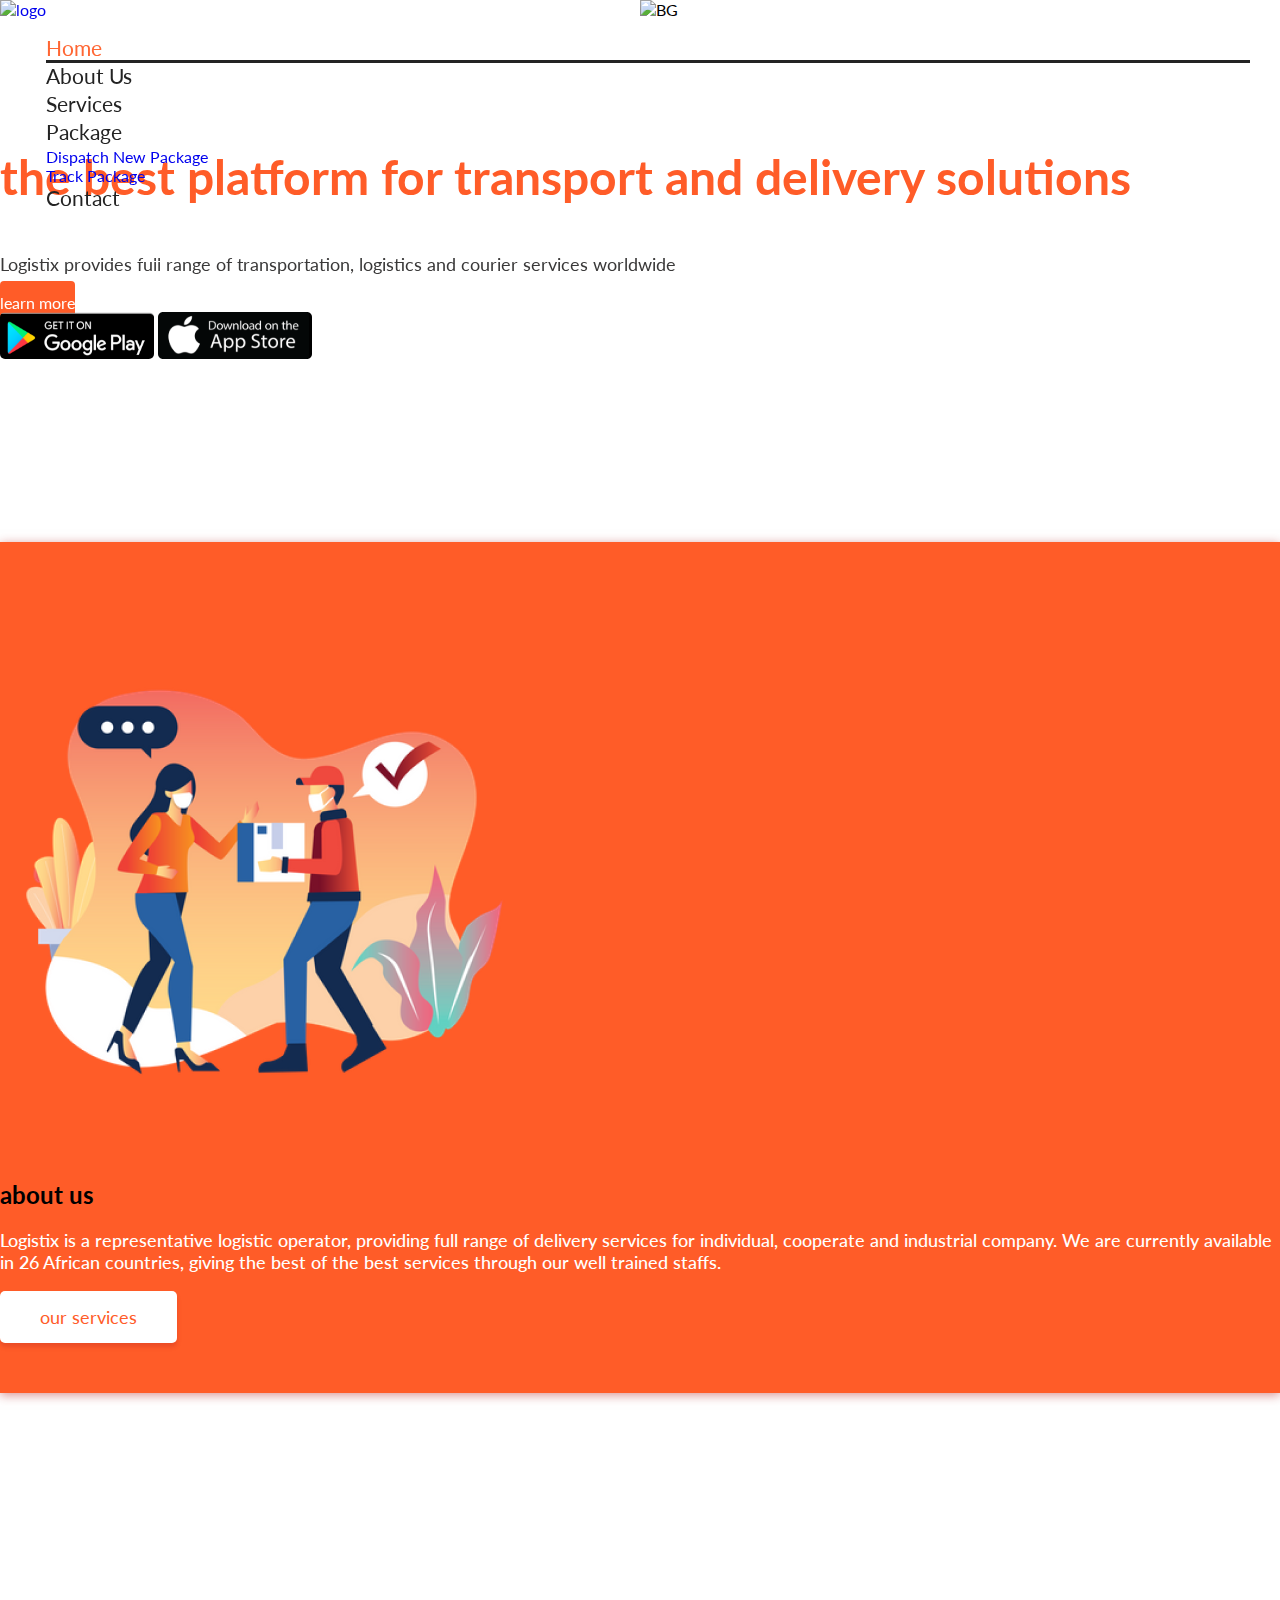
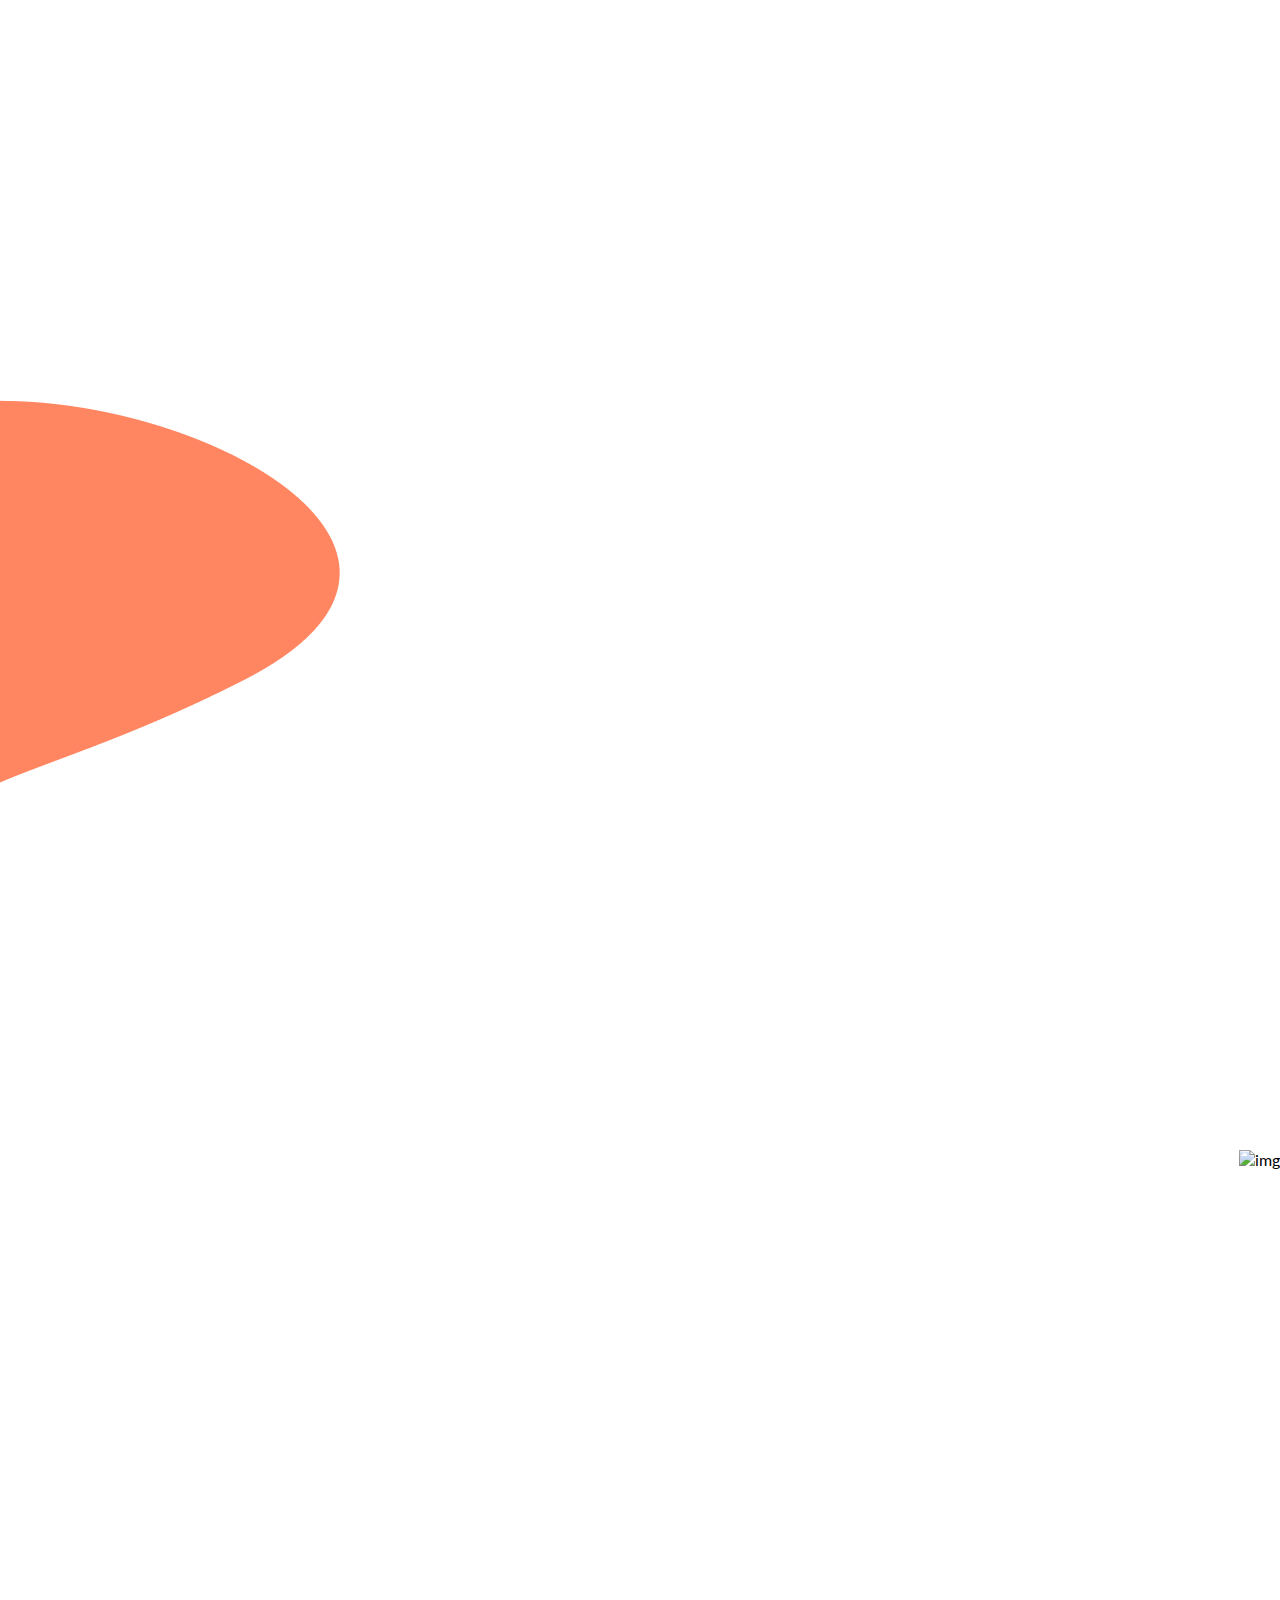
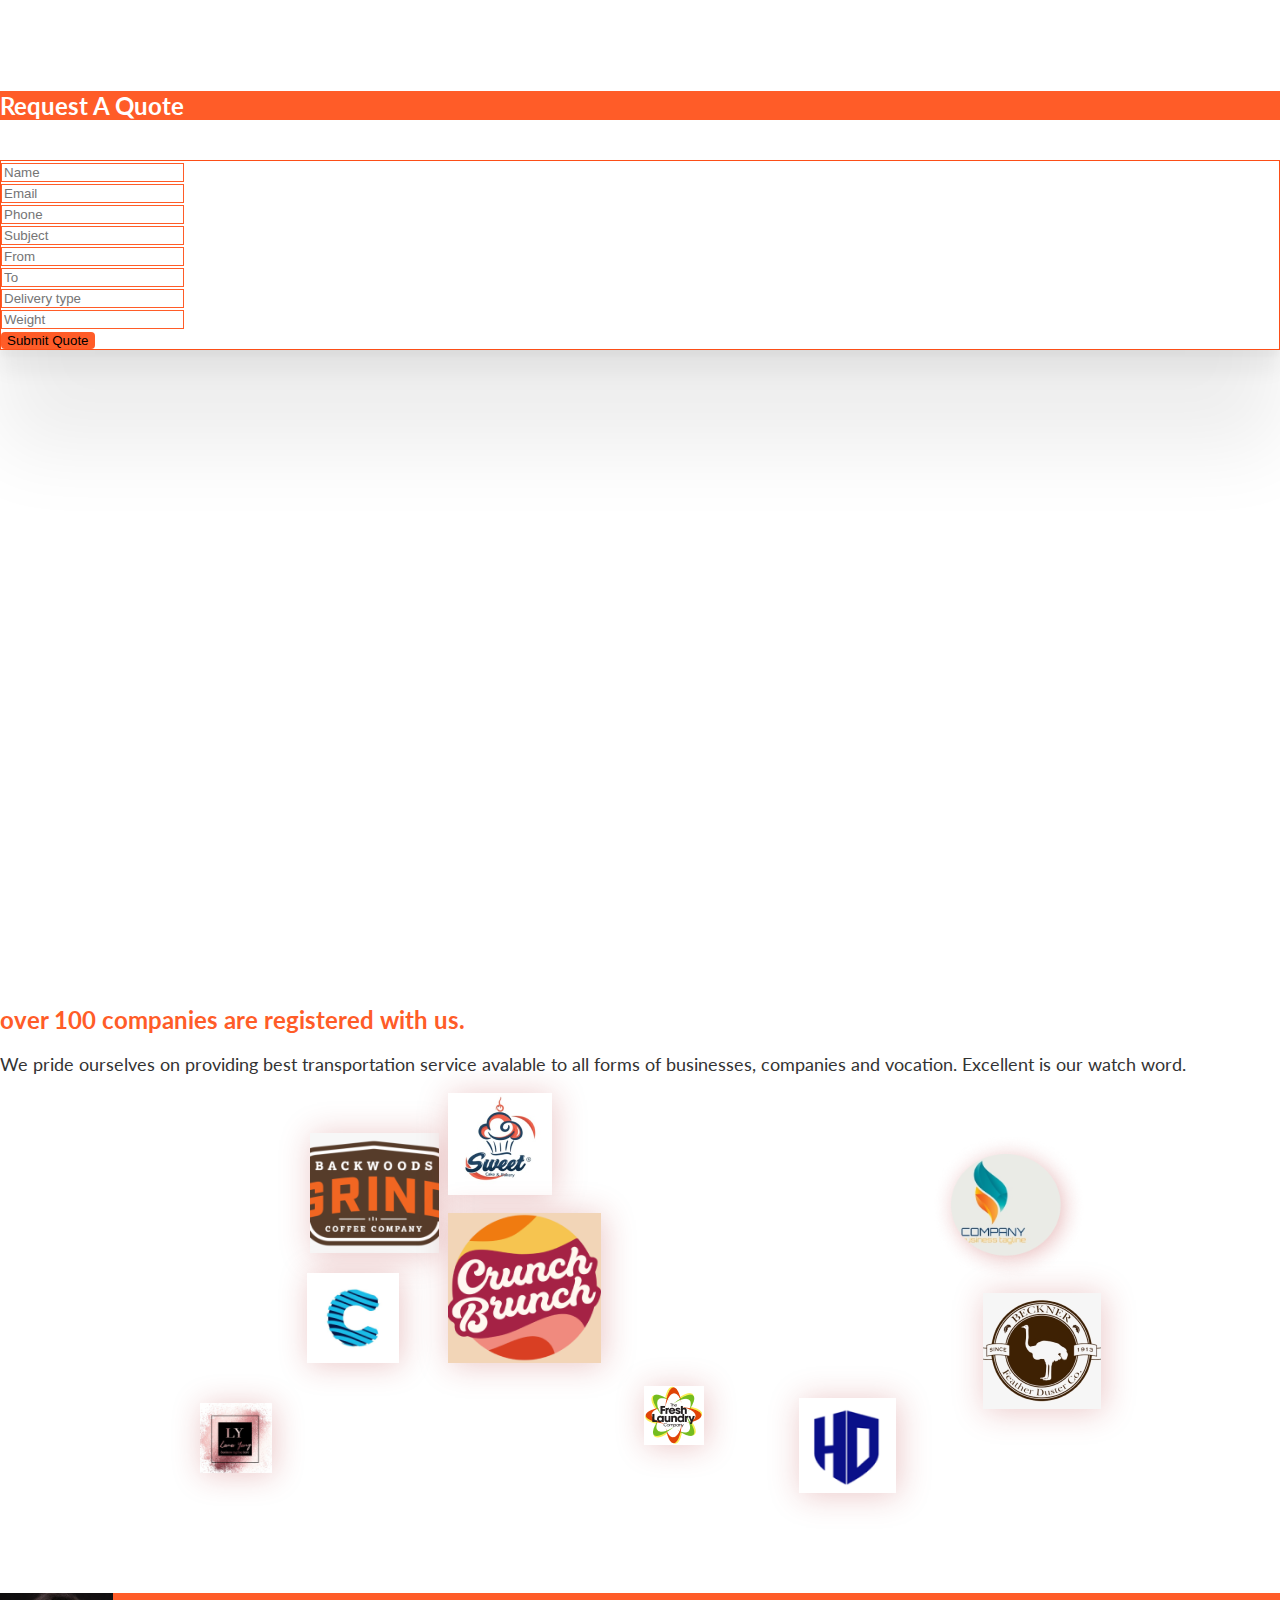
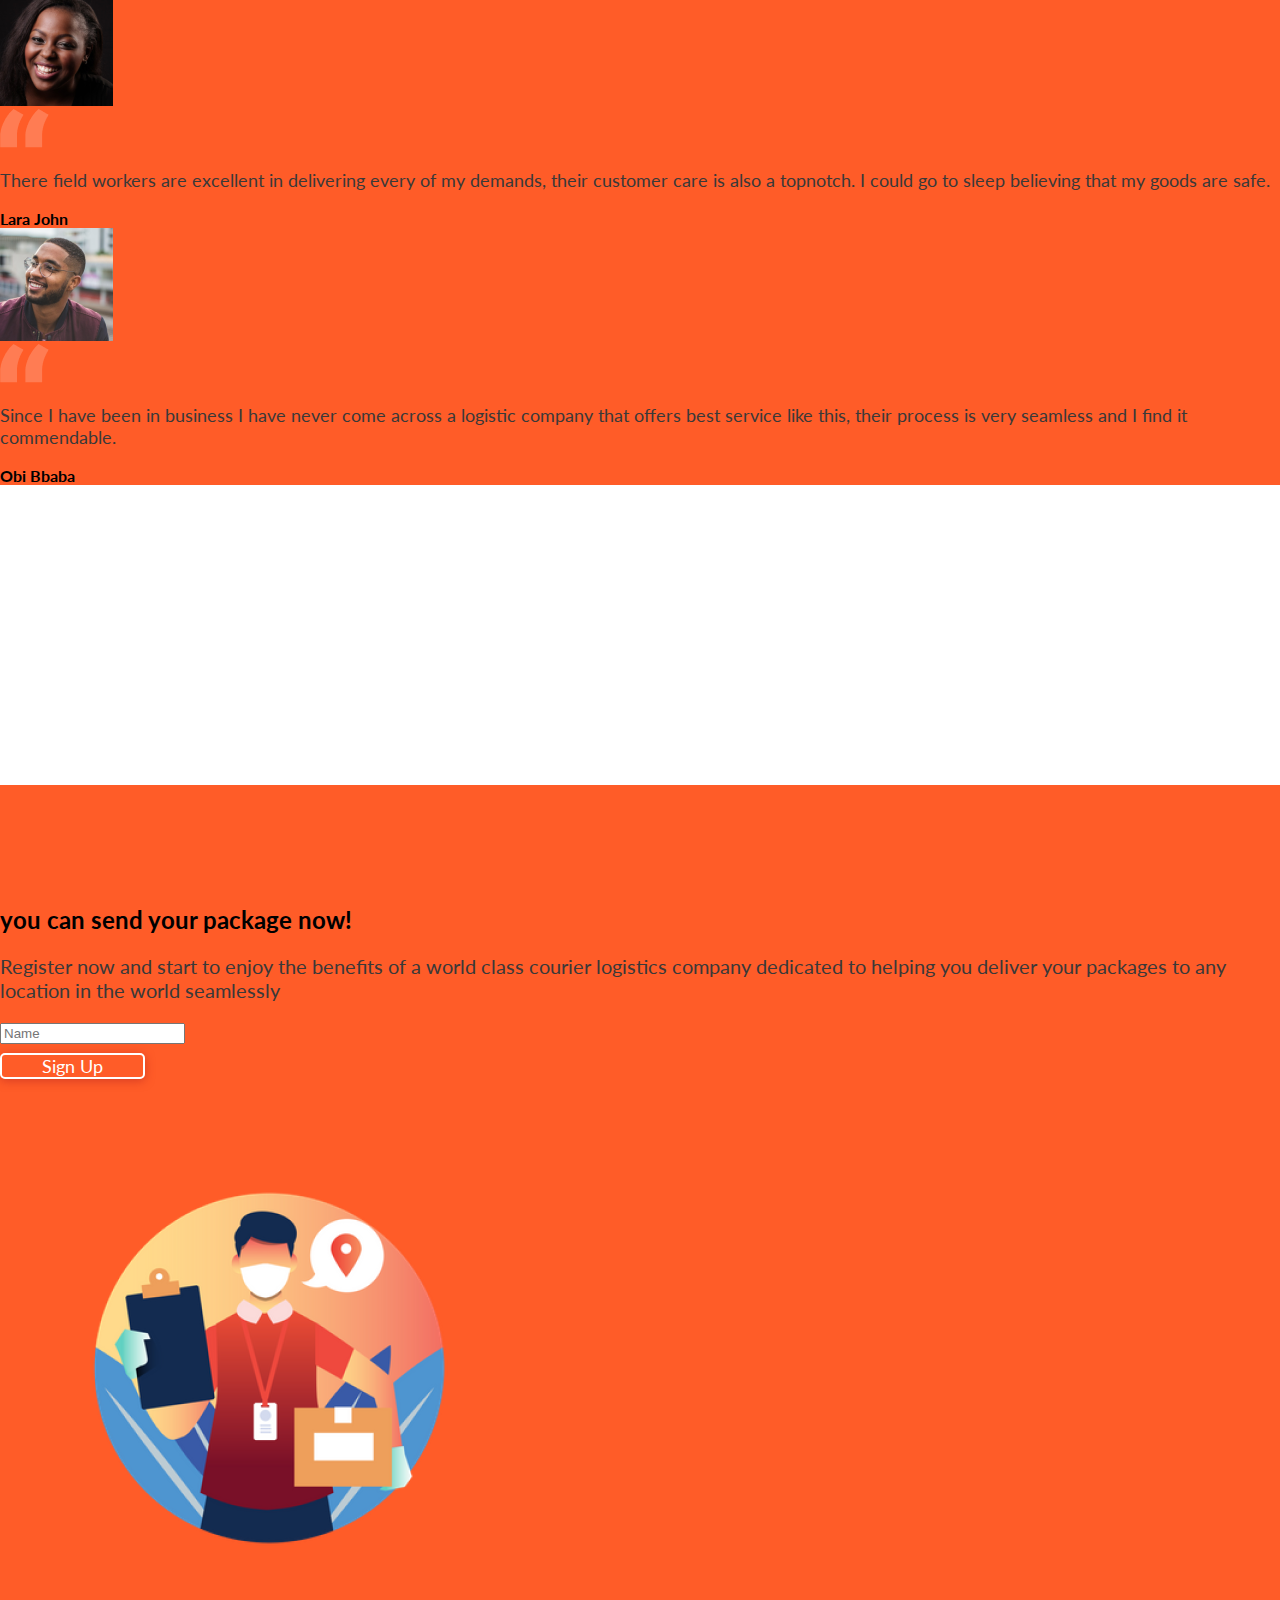
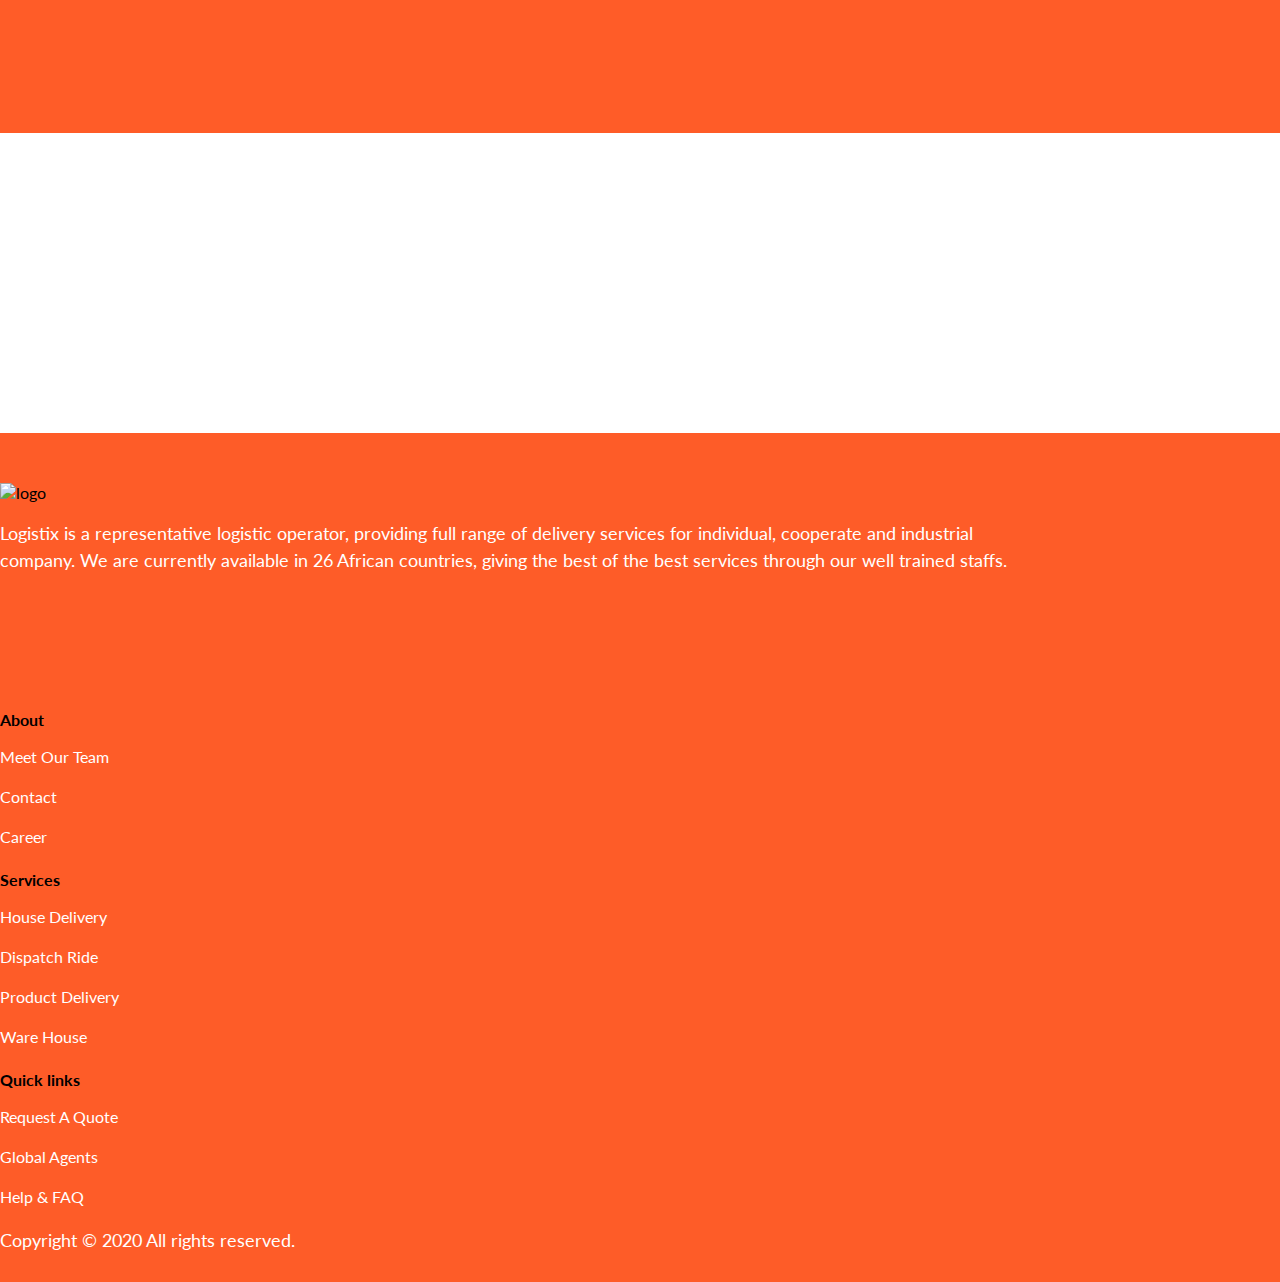
==== commit 4c279c77: "Merge pull request #28 from Yasholma/bg-fix-navbar" ====
--- a/index.html
+++ b/index.html
@@ -4,10 +4,10 @@
     <meta charset="UTF-8" />
     <meta name="viewport" content="width=device-width, initial-scale=1.0" />
     <title>Logistics | Experts in worldwide courier logistics</title>
-    <link rel="stylesheet" href="./css/header-footer.css">
+    <link rel="stylesheet" href="./css/header-footer.css" />
     <link rel="stylesheet" href="./css/landing-page.css" />
-    <link rel="stylesheet" href="./css/services-page.css">
-    <link rel="stylesheet" href="./css/about.css">
+    <link rel="stylesheet" href="./css/services-page.css" />
+    <link rel="stylesheet" href="./css/about.css" />
     <link
       rel="stylesheet"
       href="https://stackpath.bootstrapcdn.com/bootstrap/4.5.0/css/bootstrap.min.css"
@@ -25,87 +25,148 @@
       crossorigin="anonymous"
     />
     <link
-    rel="stylesheet"
-    href="https://cdnjs.cloudflare.com/ajax/libs/animate.css/4.0.0/animate.min.css"
-  />
-  <link rel="stylesheet" href="https://unpkg.com/aos@next/dist/aos.css" />
+      rel="stylesheet"
+      href="https://cdnjs.cloudflare.com/ajax/libs/animate.css/4.0.0/animate.min.css"
+    />
+    <link rel="stylesheet" href="https://unpkg.com/aos@next/dist/aos.css" />
   </head>
   <body>
-    
     <!-- Header start -->
     <header>
-      <div class="container-fluid my-4 px-o px-xl-5 mt-4 mb-4">
+      <div class="container my-4 px-0 mt-4 mb-4">
         <nav class="navbar navbar-expand-md">
-          <a class="navbar-brand pl-3" href="index.html">
-            <img src="./img/logo-pink.svg" class="img-fluid mr-2" alt="logo" />
-          </a>
-          <button
-            class="navbar-toggler"
-            type="button"
-            data-toggle="collapse"
-            data-target="#navbarSupportedContent"
-          >
-            <span class="navbar-toggler-icon"><i class="fa fa-bars txt-light menu-bar"></i></span>
-          </button>
+          <div class="navbar-brand">
+            <div class="toggler">
+              <span class="toggle"></span>
+            </div>
+            <a href="./index.html">
+              <img src="./img/logo-pink.svg" class="img-fluid" alt="logo" />
+            </a>
+          </div>
 
           <div class="collapse navbar-collapse" id="navbarSupportedContent">
             <ul class="navbar-nav ml-auto pr-lg-3">
-              <li class="nav-item  pl-1">
+              <li class="nav-item pl-1">
                 <a class="nav-link nav-link1" href="#" id="nav-active">Home</a>
               </li>
-              <li class="nav-item  pl-1">
+              <li class="nav-item pl-1">
                 <a class="nav-link nav-link1" href="./about.html">About Us</a>
               </li>
-              <li class="nav-item  pl-1">
-                <a class="nav-link nav-link1" href="./services.html">Services</a>
+              <li class="nav-item pl-1">
+                <a class="nav-link nav-link1" href="./services.html"
+                  >Services</a
+                >
               </li>
               <li class="nav-item dropdown pl-1">
-                <a class="nav-link dropdown-toggle" href="#" id="navbarDropdown" role="button" data-toggle="dropdown" aria-haspopup="true" aria-expanded="false">
+                <a
+                  class="nav-link dropdown-toggle"
+                  href="#"
+                  id="navbarDropdown"
+                  role="button"
+                  data-toggle="dropdown"
+                  aria-haspopup="true"
+                  aria-expanded="false"
+                >
                   Package
                 </a>
                 <div class="dropdown-menu" aria-labelledby="navbarDropdown">
-                  <a class="dropdown-item p-3" href="./new-package.html">Dispatch New Package</a>
+                  <a class="dropdown-item p-3" href="./new-package.html"
+                    >Dispatch New Package</a
+                  >
                   <div class="dropdown-divider"></div>
-                  <a class="dropdown-item p-3" href="./track-package-form.html">Track Package</a>
+                  <a class="dropdown-item p-3" href="./track-package-form.html"
+                    >Track Package</a
+                  >
                 </div>
               </li>
-              <li class="nav-item  pl-1">
+              <li class="nav-item pl-1">
                 <a class="nav-link nav-link1" href="./contact.html">Contact</a>
               </li>
-              <li class="nav-item  pl-1">
+              <li class="nav-item pl-1">
                 <a class="btn_1 text-white" href="./sign-in.html">Sign Up</a>
               </li>
             </ul>
           </div>
         </nav>
+      </div>
+
+      <!-- Mobile Nav -->
+      <div class="mobile-nav">
+        <ul class="navbar-nav">
+          <li class="nav-item current">
+            <a class="nav-link" href="#">Home</a>
+          </li>
+          <li class="nav-item">
+            <a class="nav-link" href="./about.html">About Us</a>
+          </li>
+          <li class="nav-item">
+            <a class="nav-link" href="./services.html">Services</a>
+          </li>
+          <li class="nav-item">
+            <a class="nav-link" href="./contact.html">Contact</a>
+          </li>
+          <li class="nav-item">
+            <a class="nav-link" href="./services.html">Track</a>
+          </li>
+          <li class="nav-item">
+            <a class="text-white nav-link" href="./sign-in.html">Sign In</a>
+          </li>
+          <li class="nav-item">
+            <a class="btn_1 text-white" href="./sign-in.html">Sign Up</a>
+          </li>
+        </ul>
       </div>
     </header>
     <!-- Header end -->
 
     <!-- hero section -->
-    <section class="container-fluid mb-5" id="hero">
-      <div class="row" id="hero-text" style="width: 100% !important">
-        <div class="col-lg-6 pl-md-5 pt-md-5 d-flex flex-column justify-content-center" data-aos="fade-up" data-aos-delay="100">
-          <h3 class="txt-caption pl-lg-4 txt-primary text-center text-sm-left text-capitalize mt-5">the best platform for transport and delivery solutions</h3>
-          <p class="txt-hero pl-lg-4 mt-3 mb-5">Logistix provides full range of transportation, logistics and courier services worldwide</p>
-          <div class=" d-flex flex-column justify-content-center mb-5 px-0 pl-lg-4 ">
-            <a href="./about.html" class="hero-btn-big text-capitalize text-center px-0" style="width:177px">learn more</a>
-          </div>
-          <div class="pl-0 pl-lg-4">
-            <img class="mr-3 mb-2 mb-sm-0" src="./img/google-button.svg" alt="" style="height: 100%;">
-            <img class="mx-sm-3 mb-2 mb-sm-0" src="./img/apple-button.svg" alt="">
+    <section class="container mb-5 mx-auto" id="hero">
+      <div class="row">
+        <div
+          class="col-lg-6 pt-md-5 text-center text-md-left"
+          data-aos="fade-up"
+          data-aos-delay="100"
+        >
+          <h3 class="txt-caption txt-primary text-capitalize mt-5">
+            the best platform for transport and delivery solutions
+          </h3>
+          <p class="mt-3 mb-5">
+            Logistix provides full range of transportation, logistics and
+            courier services worldwide
+          </p>
+          <div
+            class="d-flex flex-column justify-content-center align-items-center align-items-md-start mb-5 px-0 mx-auto mx-md-0"
+          >
+            <a
+              href="./about.html"
+              class="hero-btn-big text-capitalize text-center px-0"
+              style="width: 177px;"
+              >learn more</a
+            >
+          </div>
+          <div class="pl-0 mx-auto mx-md-0">
+            <img
+              class="mr-3 mb-2 mb-sm-0"
+              src="./img/google-button.svg"
+              alt="Icon"
+            />
+            <img
+              class="mx-sm-3 mb-2 mb-sm-0"
+              src="./img/apple-button.svg"
+              alt="Icon"
+            />
           </div>
         </div>
-          <img 
-            id="hero-img"
-            class="col-lg-7 d-none d-lg-block pr-0" 
-            src="./img/landing-top-design.png" 
-            alt="" 
-            class="img-fluid hero-img"
-          >
+        <img
+          id="hero-img"
+          style="z-index: -9999; width: 50%;"
+          class="col-lg-7 d-none d-lg-block pr-0"
+          src="./img/landing-top-design.png"
+          alt="BG"
+          class="img-fluid hero-img"
+        />
       </div>
     </section>
-
 
     <!-- About Us start -->
     <section class="about about_padding">
@@ -124,7 +185,7 @@
               countries, giving the best of the best services through our well
               trained staffs.
             </p>
-            <div class="btn-big col-md-12 col-lg-7  text-capitalize text-center">
+            <div class="btn-big col-md-12 col-lg-7 text-capitalize text-center">
               <a href="./about.html">our services</a>
             </div>
           </div>
@@ -147,63 +208,104 @@
               structure operates on modern technology to help you implement,
               manage and successful deliver any day any time.
             </p>
-            <a href="./services.html" class="btn btn-primary shadow-lg text-capitalize mb-5"
+            <a
+              href="./services.html"
+              class="btn btn-primary shadow-lg text-capitalize mb-5"
               >explore our services</a
             >
           </div>
           <div class="col-lg-7 px-0">
             <div class="row d-flex justify-content-center">
-              <div class="col-md-4 service-item" data-aos="fade-in" data-aos-delay="150">
-                <img src="./img/Group 11.png" class="img-fluid img-fluid-service" alt="truck" />
+              <div
+                class="col-md-4 service-item"
+                data-aos="fade-in"
+                data-aos-delay="150"
+              >
+                <img
+                  src="./img/Group 11.png"
+                  class="img-fluid img-fluid-service"
+                  alt="truck"
+                />
                 <h5 class="mt-4">Household Delivery</h5>
                 <p>
-                  We have well coordinated transportation to help you deliver your
-                  heavy duties.
+                  We have well coordinated transportation to help you deliver
+                  your heavy duties.
                 </p>
-                <a href="#" class="btn btn-link text-left p-0 pb-5">Read More</a>
+                <a href="#" class="btn btn-link text-left p-0 pb-5"
+                  >Read More</a
+                >
               </div>
-    
-              <div class="col-md-4 service-item" data-aos="fade-in" data-aos-delay="250">
-                <img src="./img/Group 12.png" class="img-fluid img-fluid-service" alt="truck" />
+
+              <div
+                class="col-md-4 service-item"
+                data-aos="fade-in"
+                data-aos-delay="250"
+              >
+                <img
+                  src="./img/Group 12.png"
+                  class="img-fluid img-fluid-service"
+                  alt="truck"
+                />
                 <h5 class="mt-4">Dispatch Ride</h5>
                 <p>
-                  For fast track services, our dispatch service have you covered.
+                  For fast track services, our dispatch service have you
+                  covered.
                 </p>
-                <a href="#" class="btn btn-link text-left p-0 pb-5">Read More</a>
+                <a href="#" class="btn btn-link text-left p-0 pb-5"
+                  >Read More</a
+                >
               </div>
             </div>
-            <div class="row d-flex justify-content-center" data-aos="fade-in" data-aos-delay="150" >
+            <div
+              class="row d-flex justify-content-center"
+              data-aos="fade-in"
+              data-aos-delay="150"
+            >
               <div class="col-md-4 service-item">
-                <img src="./img/Group 14.png" class="img-fluid img-fluid-service" alt="truck" />
+                <img
+                  src="./img/Group 14.png"
+                  class="img-fluid img-fluid-service"
+                  alt="truck"
+                />
                 <h5 class="mt-4">Product Delivery</h5>
                 <p>
                   We provide door to door delivery of consumer good with love
                 </p>
-                <a href="#" class="btn btn-link text-left p-0 pb-5">Read More</a>
+                <a href="#" class="btn btn-link text-left p-0 pb-5"
+                  >Read More</a
+                >
               </div>
-    
-              <div class="col-md-4 service-item" data-aos="fade-in" data-aos-delay="250">
-                <img src="./img/Group 13.png" class="img-fluid img-fluid-service" alt="truck" />
+
+              <div
+                class="col-md-4 service-item"
+                data-aos="fade-in"
+                data-aos-delay="250"
+              >
+                <img
+                  src="./img/Group 13.png"
+                  class="img-fluid img-fluid-service"
+                  alt="truck"
+                />
                 <h5 class="mt-4">Ware Housing</h5>
                 <p>
                   We have warehouse located at different location across Africa.
                 </p>
-                <a href="#" class="btn btn-link text-left p-0 pb-5">Read More</a>
+                <a href="#" class="btn btn-link text-left p-0 pb-5"
+                  >Read More</a
+                >
               </div>
             </div>
           </div>
-
-         
         </div>
-       
       </div>
     </section>
     <!-- Services We Offer ends -->
-      <img style="position: absolute; left: 0; top: 2000px; z-index: -100;"
-        src="./img/Ellipse 27.png"
-        alt="img"
-        class="img-fluid ellipse27"
-      />
+    <img
+      style="position: absolute; left: 0; top: 2000px; z-index: -100;"
+      src="./img/Ellipse 27.png"
+      alt="img"
+      class="img-fluid ellipse27"
+    />
 
     <!-- Service delivery start -->
     <section class="delivery service_delivery_padding" id="request-quote">
@@ -280,7 +382,11 @@
             </div>
           </div>
 
-          <div class="col-lg-7 pl-lg-5 mt-5 mt-lg-0" data-aos="fade-up" data-aos-delay="150">
+          <div
+            class="col-lg-7 pl-lg-5 mt-5 mt-lg-0"
+            data-aos="fade-up"
+            data-aos-delay="150"
+          >
             <h2 class="text-capitalize mt-4 mb-4">
               committed to improving on our service delivery
             </h2>
@@ -289,22 +395,22 @@
               clearance transportation all over Africa.
             </p>
 
-            <div class="row d-flex justify-content-center  mt-5 mb-5  service-delivery-images">
-                <img src="./img/affordable.png" alt="img" class="img-fluid" />
-
-                <img src="./img/safety.png" alt="img" class="img-fluid" />
-
-                <img
-                  src="./img/fast_delivery.png"
-                  alt="img"
-                  class="img-fluid"
-                />
-            </div>
-
-            <div class="row d-flex justify-content-center  mt-5 mb-5  service-delivery-images">
-                <img src="./img/tracker.png" alt="img" class="img-fluid" />
-
-                <img src="./img/Group 18.png" alt="img" class="img-fluid" />
+            <div
+              class="row d-flex justify-content-center mt-5 mb-5 service-delivery-images"
+            >
+              <img src="./img/affordable.png" alt="img" class="img-fluid" />
+
+              <img src="./img/safety.png" alt="img" class="img-fluid" />
+
+              <img src="./img/fast_delivery.png" alt="img" class="img-fluid" />
+            </div>
+
+            <div
+              class="row d-flex justify-content-center mt-5 mb-5 service-delivery-images"
+            >
+              <img src="./img/tracker.png" alt="img" class="img-fluid" />
+
+              <img src="./img/Group 18.png" alt="img" class="img-fluid" />
             </div>
           </div>
         </div>
@@ -334,7 +440,10 @@
             </p>
           </div>
 
-          <div class="col-lg-7 pl-lg-5 companies_logo" style="position: relative; height: 400px">
+          <div
+            class="col-lg-7 pl-lg-5 companies_logo"
+            style="position: relative; height: 400px;"
+          >
             <img
               src="./img/grind.png"
               alt="grind"
@@ -390,7 +499,9 @@
     <section class="testimonials testimonials_padding p-md-5 mb-5">
       <div class="container">
         <div class="row">
-          <div class="col-md-6 mx-auto text-center mobile_hidden mb-5 mb-md-0 mt-5 mt-md-0">
+          <div
+            class="col-md-6 mx-auto text-center mobile_hidden mb-5 mb-md-0 mt-5 mt-md-0"
+          >
             <div class="p-md-5">
               <img
                 src="./img/photo1.png"
@@ -437,7 +548,10 @@
     <!-- Empty section space end -->
 
     <!-- Send Packages start -->
-    <section class="packages send_packages_padding mb-5" style="background-color: #ff5c28 !important;">
+    <section
+      class="packages send_packages_padding mb-5"
+      style="background-color: #ff5c28 !important;"
+    >
       <div class="container-lg">
         <div class="row d-flex align-items-center">
           <div class="col-md-6 col-sm-12 text-white">
@@ -446,8 +560,9 @@
                 you can send your package now!
               </h2>
               <p class="mb-4 text-white">
-                Register now and start to enjoy the benefits of a world class courier logistics company dedicated to
-                helping you deliver your packages to any location in the world seamlessly 
+                Register now and start to enjoy the benefits of a world class
+                courier logistics company dedicated to helping you deliver your
+                packages to any location in the world seamlessly
               </p>
               <div class="row col-sm-12 mt-4 pr-0 mr-0">
                 <form class="col-sm-9 pl-0 pr-2 mb-3 mb-sm-0">
@@ -457,7 +572,9 @@
                     placeholder="Name"
                   />
                 </form>
-                <a href="#" class="btn-primary btn col-3 p-0 text-center">Sign Up</a>
+                <a href="#" class="btn-primary btn col-3 p-0 text-center"
+                  >Sign Up</a
+                >
               </div>
             </div>
           </div>
@@ -565,7 +682,21 @@
     ></script>
     <script src="https://unpkg.com/aos@next/dist/aos.js"></script>
     <script>
-      AOS.init();
+      AOS.init()
+
+      // Mobile Toggler
+      const mobileNav = $('.mobile-nav')
+
+      $('.toggler').click(function (e) {
+        e.preventDefault()
+        if ($('.toggle').hasClass('active')) {
+          $('.toggle').removeClass('active')
+          mobileNav.removeClass('active')
+        } else {
+          $('.toggle').addClass('active')
+          mobileNav.addClass('active')
+        }
+      })
     </script>
     <!-- Script end -->
   </body>
--- a/css/header-footer.css
+++ b/css/header-footer.css
@@ -0,0 +1,220 @@
+/* Header start */
+.nav-link {
+  font-size: 20px;
+  color: black;
+}
+
+.navbar-nav > li {
+  padding-left: 30px;
+  padding-right: 30px;
+}
+
+.nav-item .btn_1 {
+  border: 1px solid #ff6633;
+  border-radius: 5px;
+  padding: 10px 40px;
+  line-height: 3;
+  color: black;
+  font-size: 18px;
+}
+.fw {
+  font-weight: 500;
+  color: #ff6633 !important;
+}
+
+.navbar-nav li #nav-active:after {
+  opacity: 1;
+  width: 100%;
+}
+
+#nav-active {
+  color: #ff6633 !important;
+}
+
+.nav-link:hover {
+  color: #ff6633;
+}
+/* Header end */
+
+/* Footer start */
+ul {
+  list-style: none;
+  padding: 0;
+}
+
+a {
+  text-decoration: none !important;
+}
+
+.footer {
+  font-family: 'Lato', sans-serif;
+}
+
+.footer a,
+.footer p {
+  color: #fff;
+  line-height: 1.5;
+  font-size: 16px;
+  transition: all 0.3s ease;
+}
+
+.footer a:hover {
+  color: #333;
+}
+
+.footer h4 {
+  margin-bottom: 1rem;
+}
+
+.footer_padding {
+  background-color: #fe5c28;
+  padding: 50px 0 10px;
+}
+
+.footer .social-icons img {
+  width: 50px;
+}
+
+.footer-list li {
+  margin: 1rem 0;
+}
+
+.footer-text {
+  width: 80%;
+}
+
+/* Toggler */
+.toggler {
+  position: absolute;
+  top: -1.3rem;
+  cursor: pointer;
+  display: none;
+}
+
+.toggle {
+  display: inline-block;
+  width: 36px;
+  height: 3px;
+  background: #ff6633;
+  position: relative;
+  transition: all 0.3s ease;
+  margin: 1.5rem 0;
+}
+
+.toggle::before {
+  position: absolute;
+  content: '';
+  height: 3px;
+  width: 36px;
+  top: -6.6px;
+  display: inline-block;
+  background: #ff6633;
+  transition: all 0.3s ease;
+}
+
+.toggle::after {
+  position: absolute;
+  content: '';
+  height: 3px;
+  width: 36px;
+  top: 6px;
+  display: inline-block;
+  background: #ff6633;
+  transition: all 0.3s ease;
+}
+
+.toggle.active {
+  visibility: hidden;
+}
+.toggle.active::before {
+  visibility: visible;
+  transform: rotate(45deg) translateY(8px);
+}
+
+.toggle.active::after {
+  visibility: visible;
+  transform: rotate(-45deg) translateY(-9px);
+}
+
+/* Mobile Nav */
+.mobile-nav {
+  position: absolute;
+  background: #ff6633;
+  top: 0;
+  right: 0;
+  bottom: 0;
+  width: 75%;
+  min-height: 100vh;
+  height: auto;
+  padding: 1rem;
+  transform: translateY(-100%);
+  transition: all 0.4s ease-in-out;
+}
+
+.mobile-nav .navbar-nav {
+  text-align: center;
+}
+
+.mobile-nav .nav-item {
+  margin: 0.5rem;
+}
+
+.mobile-nav .nav-link {
+  color: #fff !important;
+  font-size: 1.2rem;
+}
+
+.mobile-nav .nav-item.current > .nav-link {
+  color: #000 !important;
+  font-weight: bold;
+  position: relative;
+}
+
+.mobile-nav .nav-item.current > .nav-link::after {
+  content: '';
+  position: absolute;
+  bottom: 0.1rem;
+  height: 4px;
+  background: #000;
+  left: 50%;
+  transform: translateX(-50%);
+  border-radius: 50px;
+  transition: all 0.4s ease-in-out;
+  width: 40px;
+}
+
+.mobile-nav .btn_1 {
+  padding: 0.5rem 1.5rem !important;
+}
+
+.mobile-nav.active {
+  transform: translateX(0);
+}
+
+@media (max-width: 767px) {
+  .toggler {
+    display: inline-block;
+  }
+}
+
+@media (max-width: 425px) {
+  .footer h4 {
+    margin: 0;
+    margin-bottom: 0.3rem !important;
+  }
+  .footer-list li {
+    margin: 0.5rem 0;
+  }
+  .copy {
+    text-align: left !important;
+  }
+  .fw-2 {
+    font-weight: 500;
+    color: #ff6633 !important;
+  }
+  .fw-3 {
+    font-weight: 500;
+    color: #ff6633 !important;
+    border: 1px solid #ff6633 !important;
+  }
+}
--- a/css/landing-page.css
+++ b/css/landing-page.css
@@ -5,8 +5,9 @@
 
 body {
   font-family: 'Lato', sans-serif !important;
-}
-
+  width: 100%;
+  overflow-x: hidden;
+}
 
 p {
   color: #3a3939;
@@ -34,7 +35,6 @@
   padding-left: 30px;
   padding-right: 30px;
 }
-
 
 .navbar-nav .active {
   border-bottom: 4px solid var(--mainColor);
@@ -58,7 +58,6 @@
   font-size: 18px;
 }
 
-
 @media (max-width: 990px) {
   nav .btn_1 {
     color: black !important;
@@ -73,7 +72,6 @@
   padding-top: 100px !important;
 }
 
-
 .hero_padding {
   padding-top: 100px;
   padding-bottom: 100px;
@@ -86,14 +84,12 @@
   font-size: 48px;
 }
 
-
 .hero .logo {
   margin-left: -16px;
   margin-top: 100px;
-  
-}
-
-#hero-img{
+}
+
+#hero-img {
   position: absolute !important;
   right: 0;
   top: 0;
@@ -136,11 +132,7 @@
 }
 
 @media (max-width: 992px) {
-
-
- 
-}
-
+}
 
 /* Hero end */
 
@@ -161,8 +153,6 @@
   padding: 15px 40px;
   font-size: 18px;
 }
-
-
 
 .btn-big a {
   color: var(--mainColor) !important;
@@ -209,8 +199,6 @@
   height: 90px;
 }
 
-
-
 .img-fluid-service {
   height: 70px !important;
   width: 70px !important;
@@ -244,8 +232,6 @@
   font-weight: bold;
 }
 
-
-
 .shadow {
   background: var(--whiteColor);
   border-radius: 5px;
@@ -347,8 +333,6 @@
   color: var(--mainColor);
 }
 
-
-
 @media (max-width: 768px) {
   .delivery h2,
   .companies h2 {
@@ -371,21 +355,17 @@
   border: none !important;
 }
 
-
-
 @media (max-width: 768px) {
   .testimonials .mobile_bottom {
     padding-bottom: 100px;
   }
 }
 
-
 /* Service delivery end */
 
 .companies_logo {
   position: relative;
 }
-
 
 /* Testimonials start */
 .testimonials_padding {
@@ -398,8 +378,6 @@
 .empty_space_2 {
   padding: 150px 0;
 }
-
-
 
 @media (max-width: 992px) {
   .empty_space_1 {
@@ -434,8 +412,6 @@
   line-height: 2.5;
 }
 
-
-
 .packages p {
   font-size: 20px !important;
 }
@@ -527,7 +503,6 @@
   height: 90px;
 }
 
-
 @media (max-width: 990px) {
   .companies_padding {
     padding-top: 0;
@@ -540,13 +515,13 @@
     top: 70%;
     right: 0%;
   }
-  
+
   .companies .bakery {
     position: absolute !important;
     top: 0;
     left: 20%;
   }
-  
+
   .companies .dribbble_shot {
     padding: 0 !important;
     position: absolute;
@@ -554,14 +529,14 @@
     left: 25%;
     height: 130px;
   }
-  
+
   .companies .mask {
     top: 5%;
     padding: 0 !important;
     height: 150px;
     right: 0%;
   }
-  
+
   .companies .grind {
     position: absolute;
     top: 10%;
@@ -569,34 +544,33 @@
     height: 100px;
     left: 5%;
   }
-  
+
   .companies .shield {
     position: absolute;
     height: 95px;
     bottom: 0;
     right: 30%;
   }
-  
+
   .companies .flower {
     position: absolute;
     bottom: 12%;
     right: 55%;
   }
-  
+
   .companies .joy {
     position: absolute;
     bottom: 20px;
     left: 5%;
     height: 70px;
   }
-  
+
   .companies .tree {
     position: absolute;
     top: 45%;
     left: 10%;
     height: 90px;
   }
-  
 }
 
 /*  Companies end */
@@ -609,5 +583,3 @@
 a {
   text-decoration: none !important;
 }
-
-
--- a/css/services-page.css
+++ b/css/services-page.css
@@ -10,6 +10,7 @@
   padding: 0;
   background: #fff;
   font-family: 'Lato', sans-serif;
+  overflow-x: hidden;
 }
 
 .banner {
@@ -34,16 +35,12 @@
   height: 100%;
 }
 
-
-
 .nav-link {
   font-size: 21px;
   color: black;
   transition: all 0.3s ease;
   border-radius: 2px;
 }
-
-
 
 .btn_1:hover {
   background: #fc4e17;
@@ -178,7 +175,7 @@
   }
 }
 
-@media (max-width: 1000px) {
+@media (max-width: 1024px) {
   .navbar-nav > li {
     padding-left: 0;
     padding-right: 0;
